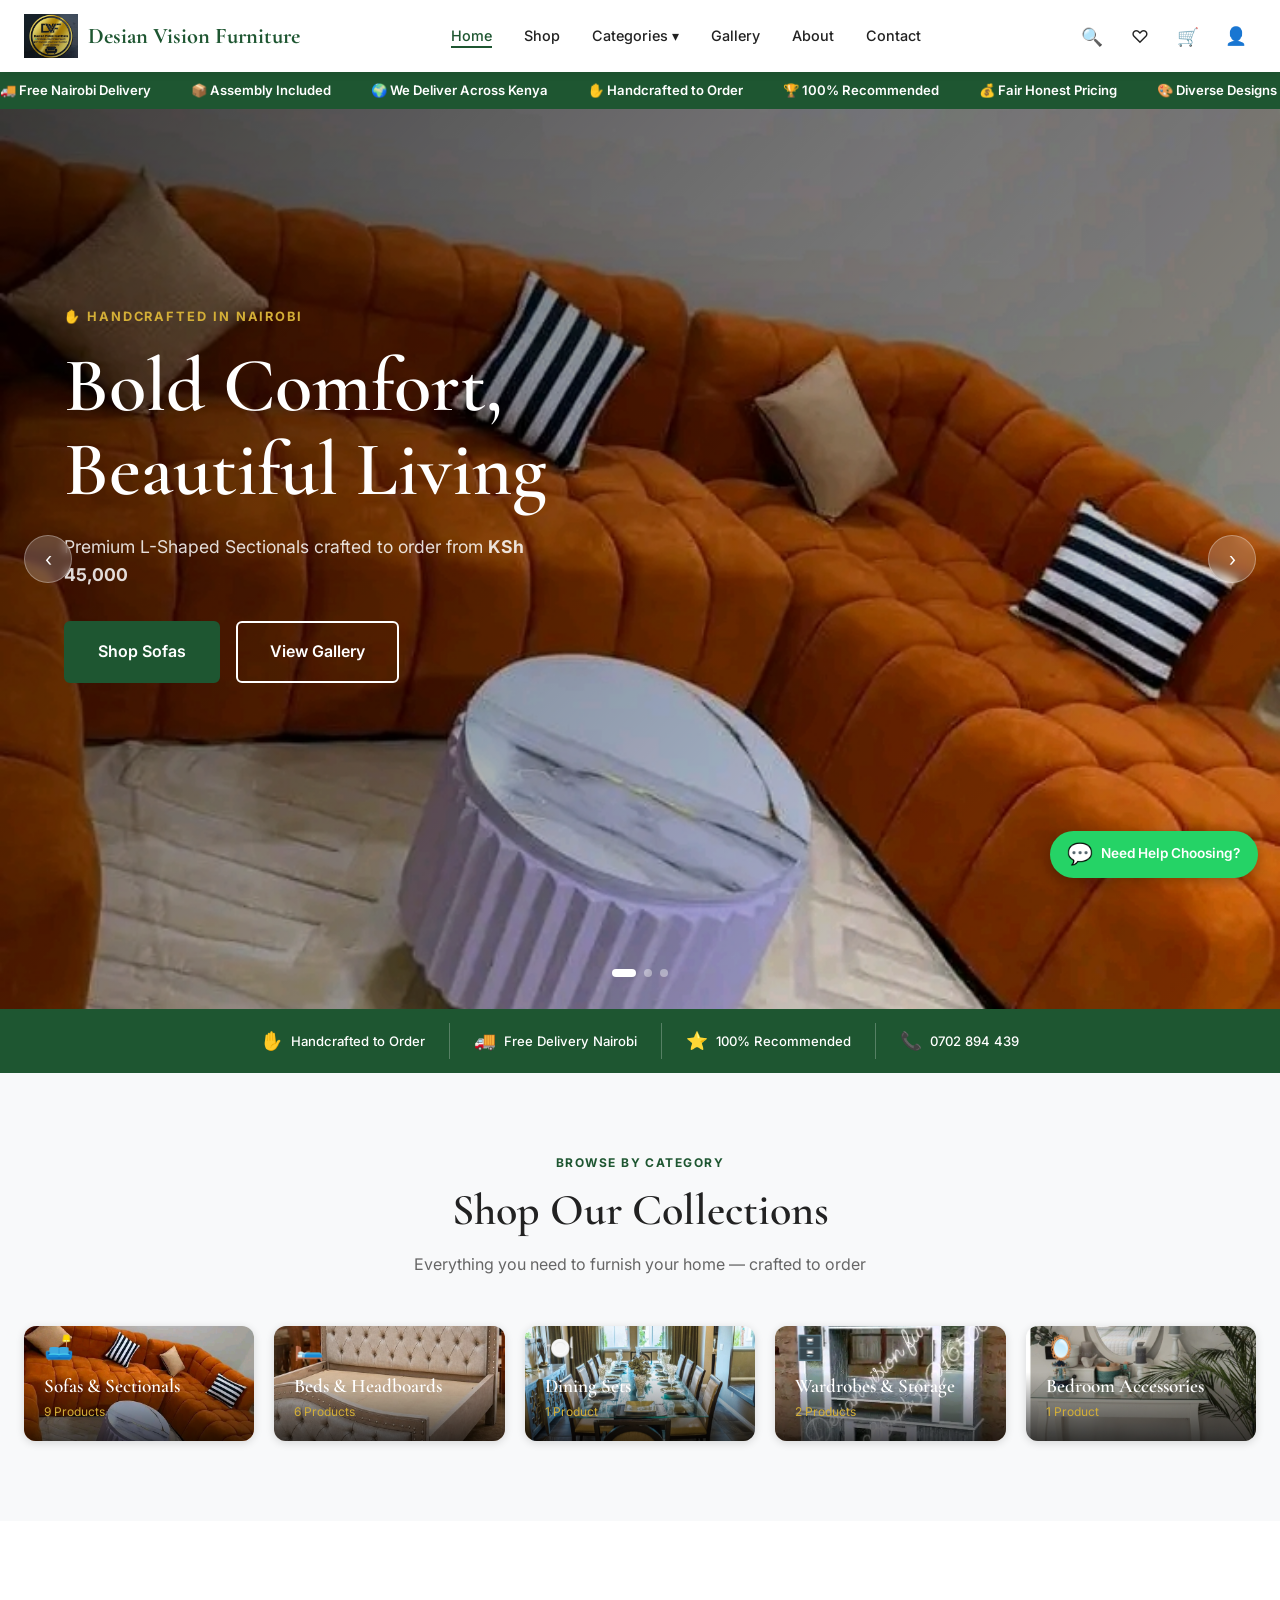
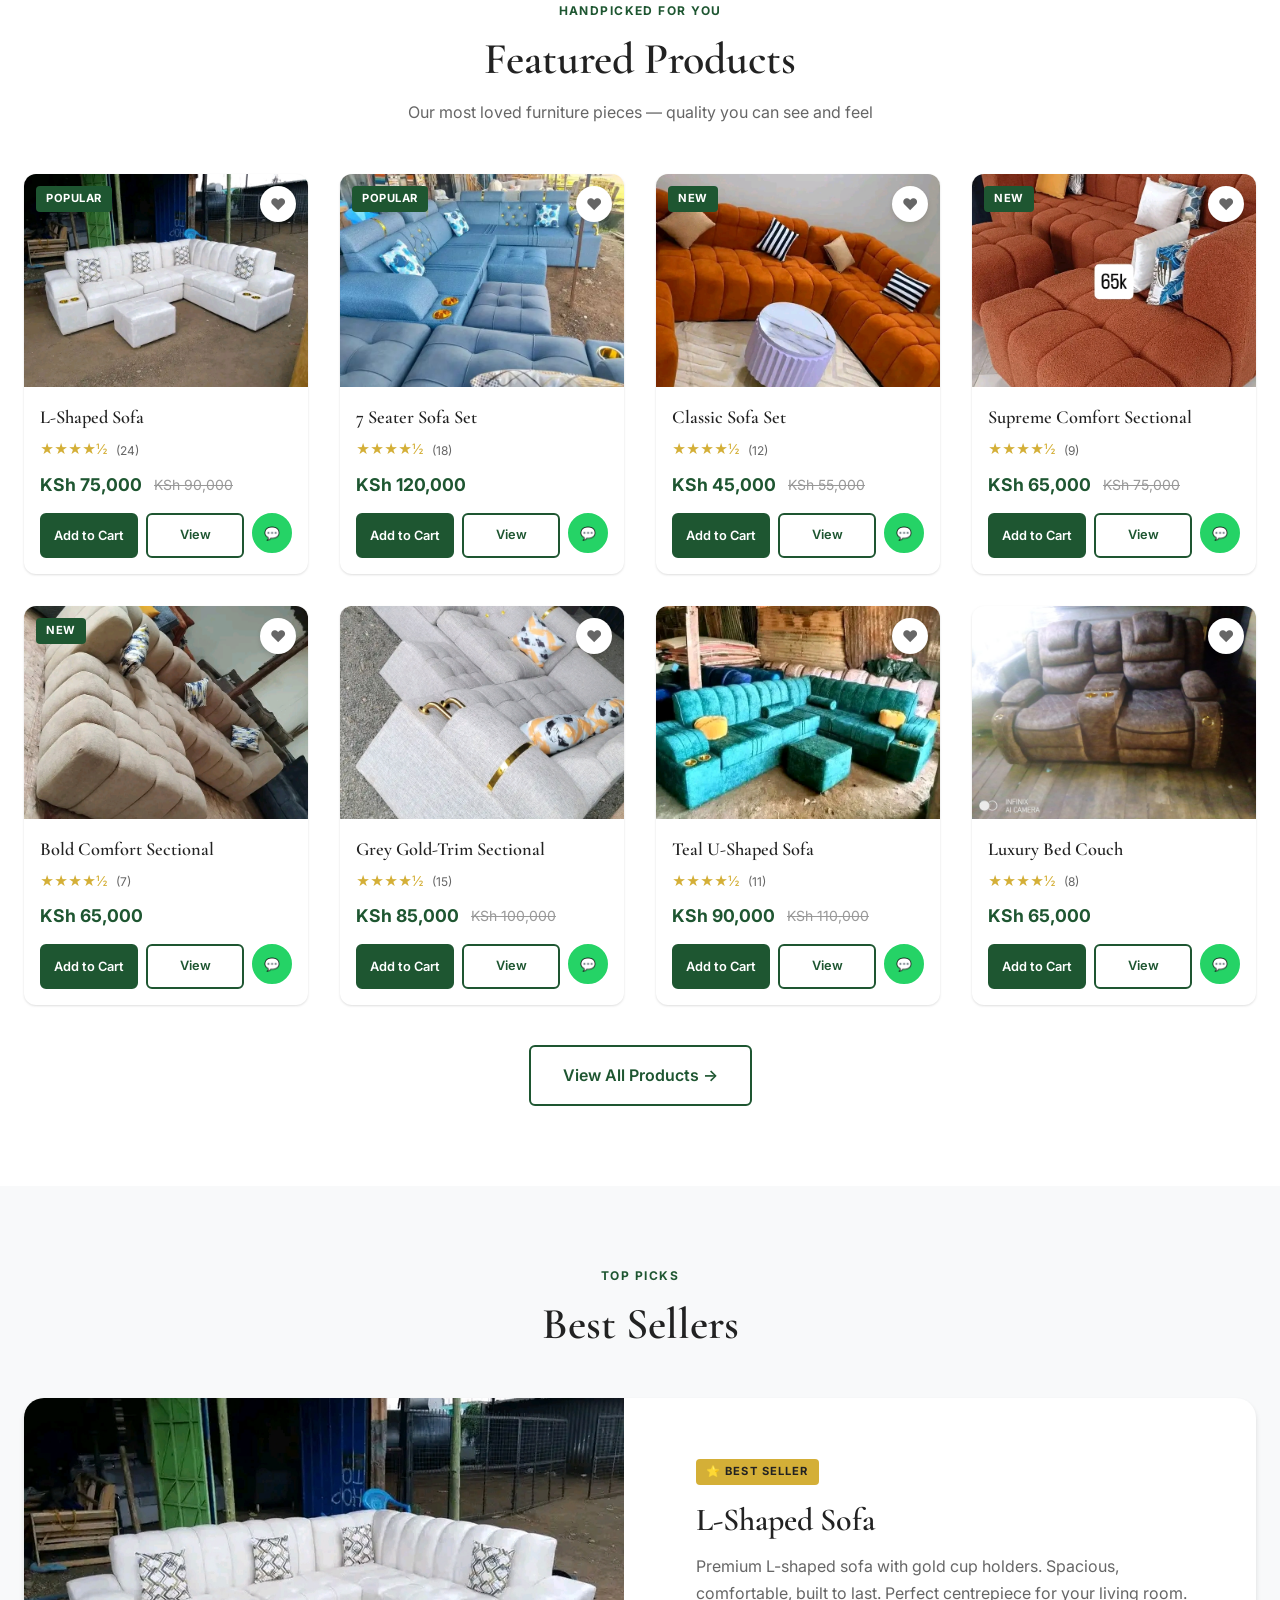
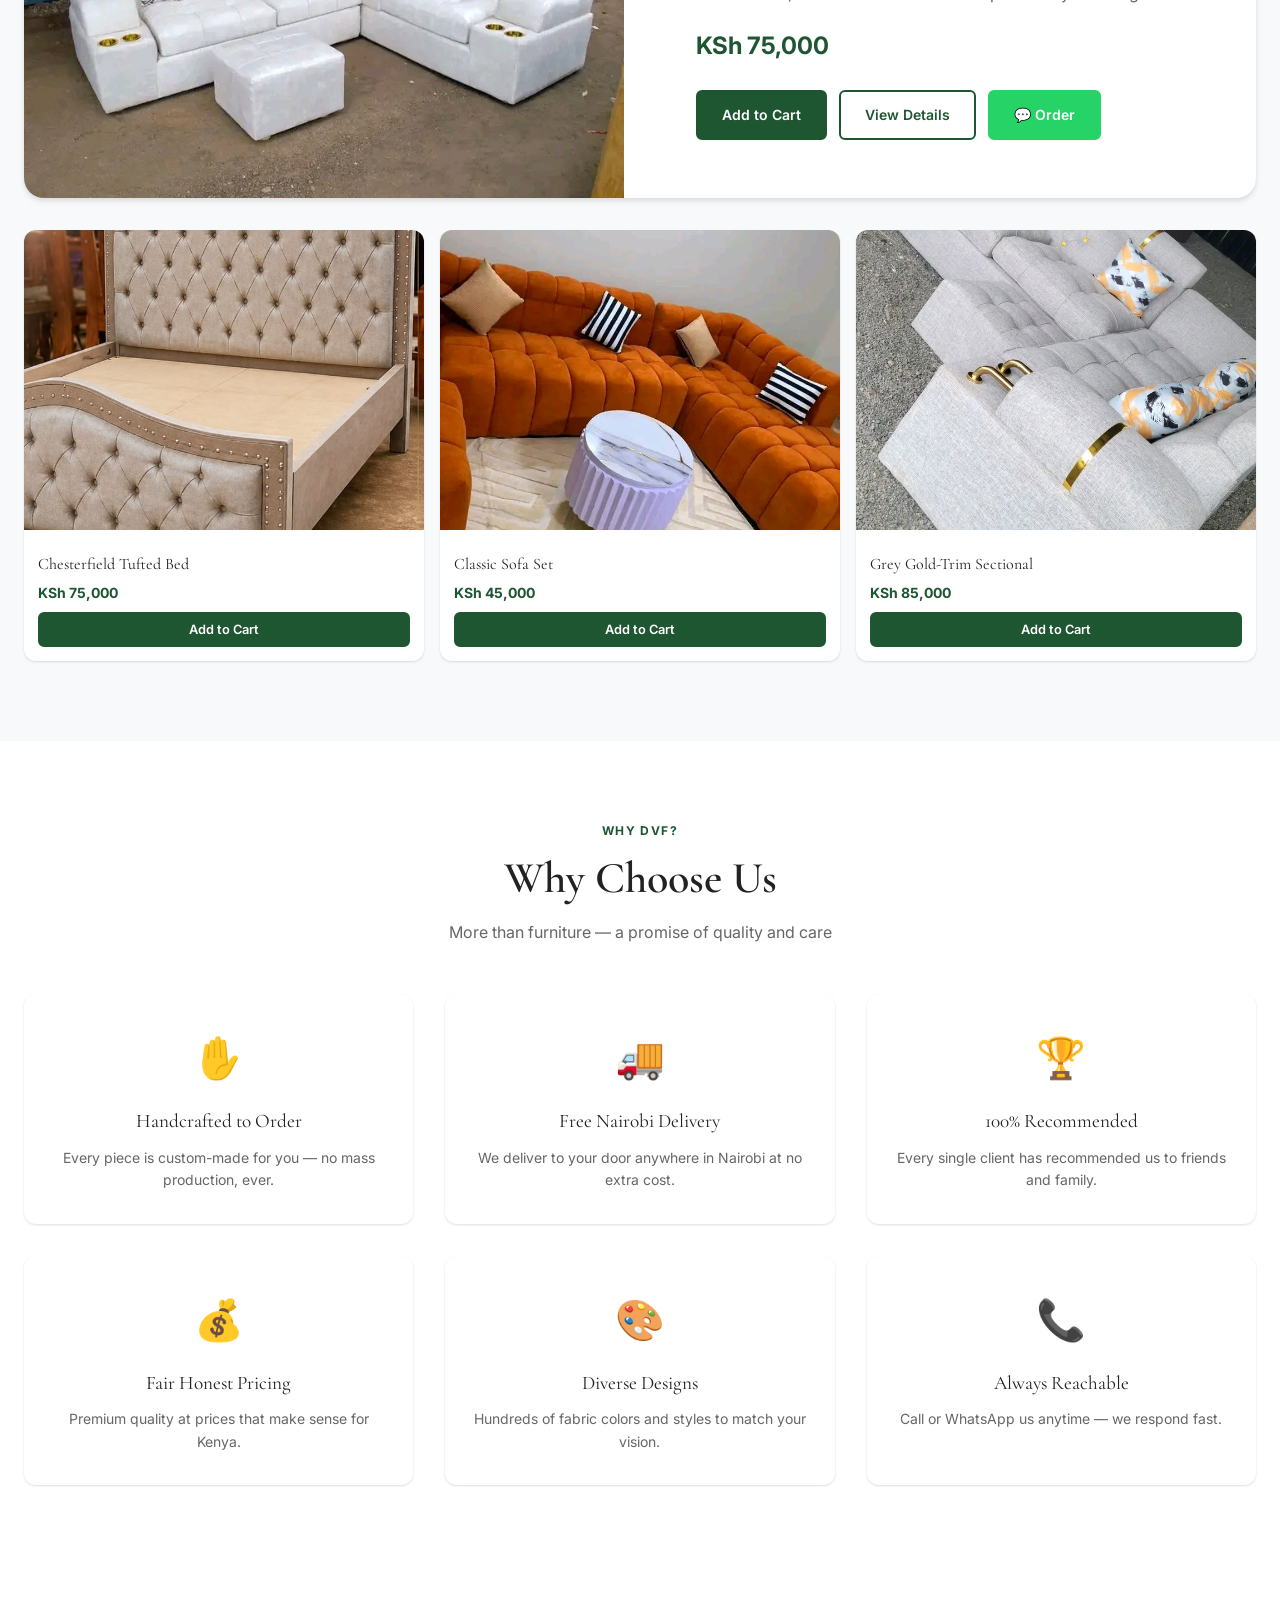
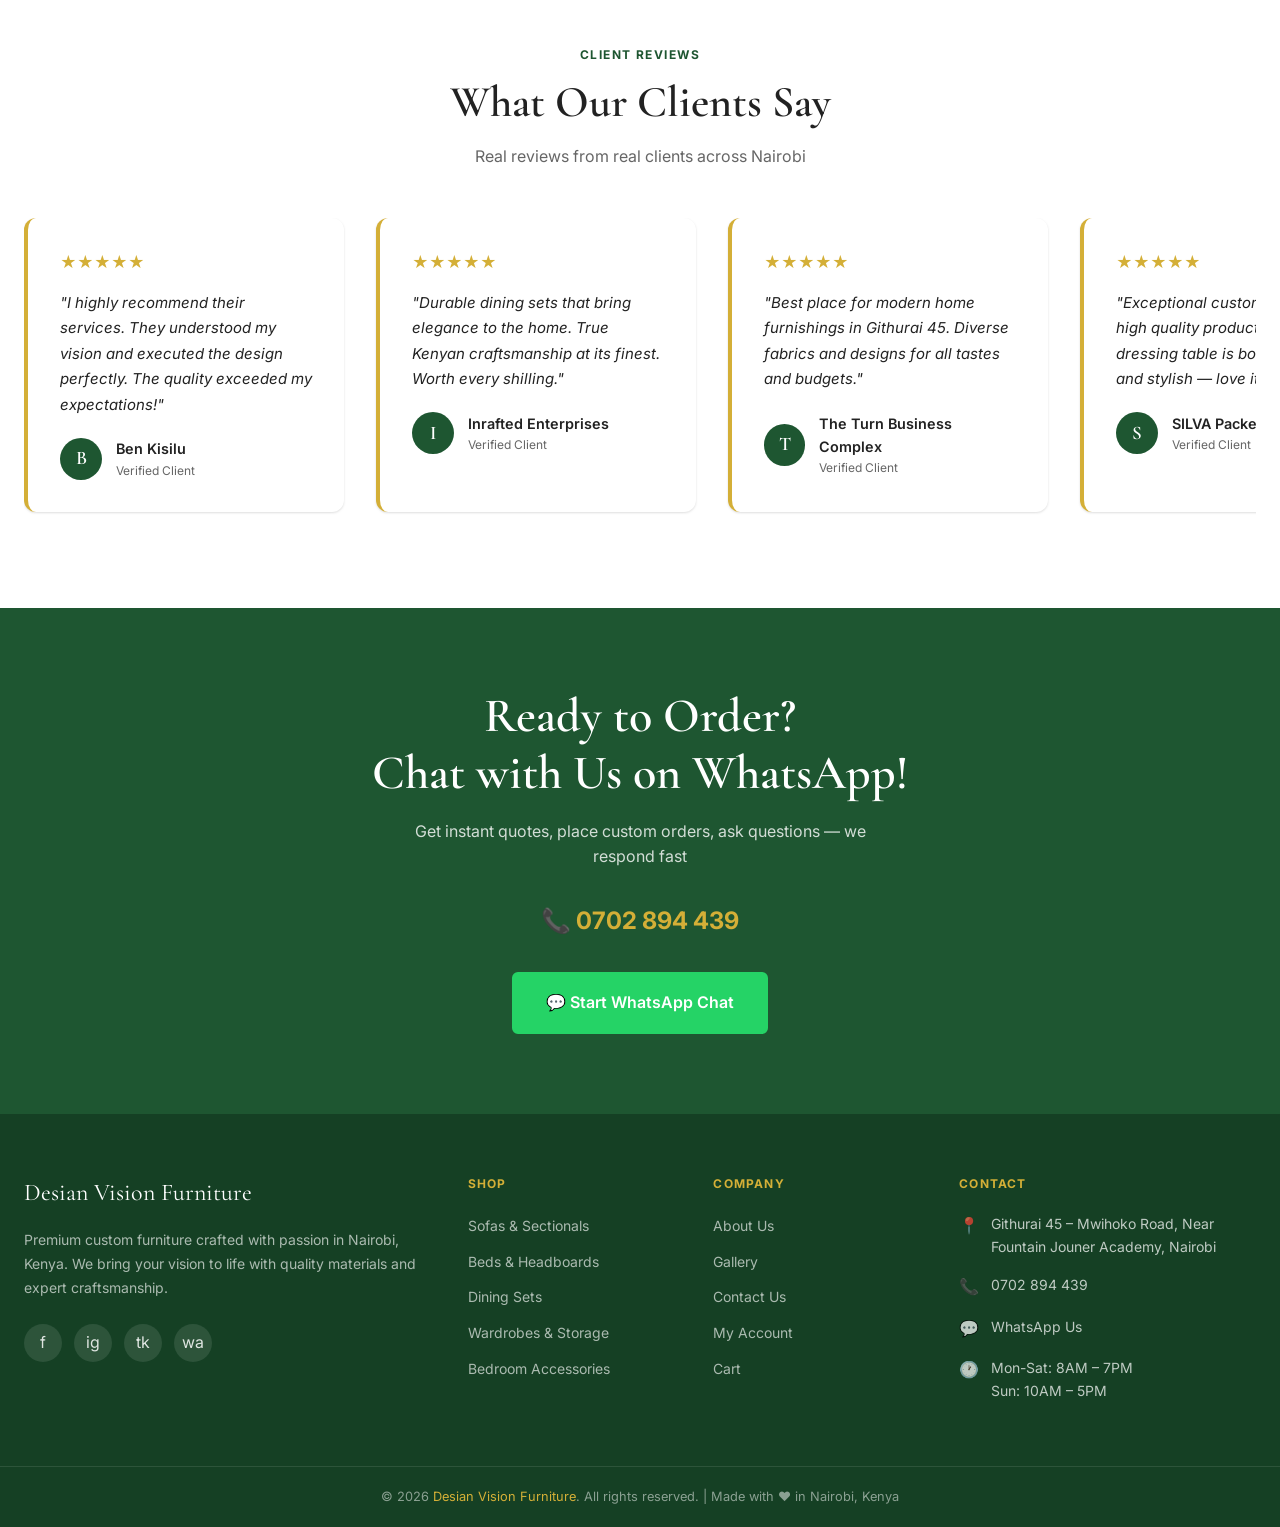
==== index.html @ 6fa148e3 "Add cache-busting to js/data.js and js/app.js so all pages get the latest script Same root cause as " ====
<!DOCTYPE html>
<html lang="en">
<head>
  <meta charset="UTF-8">
  <meta name="viewport" content="width=device-width, initial-scale=1.0">
  <title>Desian Vision Furniture – Premium Custom Furniture in Nairobi</title>
  <meta name="description" content="Premium custom furniture in Nairobi. Sofas, beds, dining sets, wardrobes. Free delivery in Nairobi. Order via WhatsApp 0702 894 439.">
  <meta name="google-site-verification" content="QsJ_UcdWZDWNjEaTpsBHc4xrj1HigEN599lYmNbTr9w">
  <link rel="stylesheet" href="css/style.css?v=2">
  <link rel="icon" type="image/png" href="logo.png">
</head>
<body>

<!-- NAV -->
<nav id="mainNav">
  <div class="nav-inner wrap">
    <a class="nav-brand" href="index.html">
      <img src="logo.png" alt="DVF" onerror="this.style.display='none'">
      Desian Vision Furniture
    </a>
    <ul class="nav-links">
      <li><a href="index.html" class="active">Home</a></li>
      <li><a href="shop.html">Shop</a></li>
      <li class="has-dropdown">
        <a href="#">Categories ▾</a>
        <div class="dropdown">
          <a href="shop.html?cat=sofas">🛋️ Sofas & Sectionals</a>
          <a href="shop.html?cat=beds">🛏️ Beds & Headboards</a>
          <a href="shop.html?cat=dining">🍽️ Dining Sets</a>
          <a href="shop.html?cat=storage">🗄️ Wardrobes & Storage</a>
          <a href="shop.html?cat=bedroom">🪞 Bedroom Accessories</a>
        </div>
      </li>
      <li><a href="gallery.html">Gallery</a></li>
      <li><a href="about.html">About</a></li>
      <li><a href="contact.html">Contact</a></li>
    </ul>
    <div class="nav-actions">
      <button onclick="openSearch()" aria-label="Search">🔍</button>
      <button onclick="openWishlist()" aria-label="Wishlist" style="position:relative">♡<span id="wishBadge" class="nav-badge hidden">0</span></button>
      <button onclick="openCart()" aria-label="Cart" style="position:relative">🛒<span id="cartBadge" class="nav-badge hidden">0</span></button>
      <a href="account.html" aria-label="Account">👤</a>
    </div>
    <button class="ham" id="ham" aria-label="Menu"><span></span><span></span><span></span></button>
  </div>
</nav>

<!-- HERO -->
<section class="hero">
  <div class="hero-slides">
    <div class="hero-slide active" style="background-image:url('IMG-20260609-WA0033.jpg')">
      <div class="hero-overlay"></div>
      <div class="hero-content">
        <span class="hero-eyebrow">✋ Handcrafted in Nairobi</span>
        <h1 class="hero-title">Bold Comfort,<br>Beautiful Living</h1>
        <p class="hero-sub">Premium L-Shaped Sectionals crafted to order from <strong>KSh 45,000</strong></p>
        <div class="hero-btns">
          <a href="shop.html?cat=sofas" class="btn btn-primary btn-lg">Shop Sofas</a>
          <a href="gallery.html" class="btn btn-outline-white btn-lg">View Gallery</a>
        </div>
      </div>
    </div>
    <div class="hero-slide" style="background-image:url('IMG-20260608-WA0028.jpg')">
      <div class="hero-overlay"></div>
      <div class="hero-content">
        <span class="hero-eyebrow">🛏️ Luxury Beds</span>
        <h1 class="hero-title">Sleep in<br>Luxury</h1>
        <p class="hero-sub">Handcrafted Beds & Headboards from <strong>KSh 35,000</strong></p>
        <div class="hero-btns">
          <a href="shop.html?cat=beds" class="btn btn-primary btn-lg">Shop Beds</a>
          <a href="https://wa.me/254702894439" class="btn btn-wa btn-lg" target="_blank">💬 WhatsApp Us</a>
        </div>
      </div>
    </div>
    <div class="hero-slide" style="background-image:url('IMG-20260608-WA0033.jpg')">
      <div class="hero-overlay"></div>
      <div class="hero-content">
        <span class="hero-eyebrow">🏆 500+ Happy Clients</span>
        <h1 class="hero-title">Where Every Room<br>Tells a Story</h1>
        <p class="hero-sub">Premium custom furniture — built to your exact specifications</p>
        <div class="hero-btns">
          <a href="shop.html" class="btn btn-primary btn-lg">Shop Now</a>
          <a href="about.html" class="btn btn-outline-white btn-lg">Our Story</a>
        </div>
      </div>
    </div>
  </div>
  <div class="hero-arrows">
    <button class="hero-prev" aria-label="Previous">‹</button>
    <button class="hero-next" aria-label="Next">›</button>
  </div>
  <div class="hero-dots">
    <span class="hero-dot active"></span>
    <span class="hero-dot"></span>
    <span class="hero-dot"></span>
  </div>
</section>

<!-- TRUST BAR -->
<div class="trust-bar">
  <div class="trust-bar-inner">
    <div class="trust-item"><span class="ti">✋</span> Handcrafted to Order</div>
    <div class="trust-item"><span class="ti">🚚</span> Free Delivery Nairobi</div>
    <div class="trust-item"><span class="ti">⭐</span> 100% Recommended</div>
    <div class="trust-item"><span class="ti">📞</span> 0702 894 439</div>
  </div>
</div>

<!-- CATEGORIES -->
<section class="section section-alt">
  <div class="wrap">
    <div class="section-header">
      <span class="section-eyebrow">Browse By Category</span>
      <h2 class="section-title">Shop Our Collections</h2>
      <p class="section-subtitle">Everything you need to furnish your home — crafted to order</p>
    </div>
    <div class="grid-5" style="display:grid;grid-template-columns:repeat(5,1fr);gap:1.25rem">
      <a href="shop.html?cat=sofas" class="cat-card reveal">
        <div class="cat-img-wrap"><img class="cat-img" src="IMG-20260609-WA0033.jpg" alt="Sofas" onerror="this.src='sofa.jpg'"></div>
        <div class="cat-overlay"></div>
        <div class="cat-info"><div class="cat-icon">🛋️</div><div class="cat-name">Sofas & Sectionals</div><div class="cat-count">9 Products</div></div>
      </a>
      <a href="shop.html?cat=beds" class="cat-card reveal reveal-delay-1">
        <div class="cat-img-wrap"><img class="cat-img" src="IMG-20260608-WA0028.jpg" alt="Beds" onerror="this.src='bed.jpg'"></div>
        <div class="cat-overlay"></div>
        <div class="cat-info"><div class="cat-icon">🛏️</div><div class="cat-name">Beds & Headboards</div><div class="cat-count">6 Products</div></div>
      </a>
      <a href="shop.html?cat=dining" class="cat-card reveal reveal-delay-2">
        <div class="cat-img-wrap"><img class="cat-img" src="Screenshot_20260609_123144_Chrome.jpg" alt="Dining" onerror="this.src='sofa.jpg'"></div>
        <div class="cat-overlay"></div>
        <div class="cat-info"><div class="cat-icon">🍽️</div><div class="cat-name">Dining Sets</div><div class="cat-count">1 Product</div></div>
      </a>
      <a href="shop.html?cat=storage" class="cat-card reveal reveal-delay-3">
        <div class="cat-img-wrap"><img class="cat-img" src="1780923972950.jpg" alt="Storage" onerror="this.src='cabinet.jpg'"></div>
        <div class="cat-overlay"></div>
        <div class="cat-info"><div class="cat-icon">🗄️</div><div class="cat-name">Wardrobes & Storage</div><div class="cat-count">2 Products</div></div>
      </a>
      <a href="shop.html?cat=bedroom" class="cat-card reveal reveal-delay-4">
        <div class="cat-img-wrap"><img class="cat-img" src="Screenshot_20260609_113755_Chrome.jpg" alt="Bedroom" onerror="this.src='sofa.jpg'"></div>
        <div class="cat-overlay"></div>
        <div class="cat-info"><div class="cat-icon">🪞</div><div class="cat-name">Bedroom Accessories</div><div class="cat-count">1 Product</div></div>
      </a>
    </div>
  </div>
</section>

<!-- FEATURED PRODUCTS -->
<section class="section">
  <div class="wrap">
    <div class="section-header">
      <span class="section-eyebrow">Handpicked For You</span>
      <h2 class="section-title">Featured Products</h2>
      <p class="section-subtitle">Our most loved furniture pieces — quality you can see and feel</p>
    </div>
    <div class="grid-4" id="featuredGrid"></div>
    <div style="text-align:center;margin-top:2.5rem">
      <a href="shop.html" class="btn btn-outline btn-lg btn-nudge">View All Products →</a>
    </div>
  </div>
</section>

<!-- BEST SELLERS -->
<section class="section section-alt">
  <div class="wrap">
    <div class="section-header">
      <span class="section-eyebrow">Top Picks</span>
      <h2 class="section-title">Best Sellers</h2>
    </div>
    <div id="bsMain"></div>
    <div class="bestseller-mini-grid" id="bsGrid"></div>
  </div>
</section>

<!-- WHY CHOOSE US -->
<section class="section">
  <div class="wrap">
    <div class="section-header">
      <span class="section-eyebrow">Why DVF?</span>
      <h2 class="section-title">Why Choose Us</h2>
      <p class="section-subtitle">More than furniture — a promise of quality and care</p>
    </div>
    <div class="grid-3">
      <div class="why-card reveal"><div class="why-icon">✋</div><div class="why-title">Handcrafted to Order</div><div class="why-desc">Every piece is custom-made for you — no mass production, ever.</div></div>
      <div class="why-card reveal reveal-delay-1"><div class="why-icon">🚚</div><div class="why-title">Free Nairobi Delivery</div><div class="why-desc">We deliver to your door anywhere in Nairobi at no extra cost.</div></div>
      <div class="why-card reveal reveal-delay-2"><div class="why-icon">🏆</div><div class="why-title">100% Recommended</div><div class="why-desc">Every single client has recommended us to friends and family.</div></div>
      <div class="why-card reveal reveal-delay-3"><div class="why-icon">💰</div><div class="why-title">Fair Honest Pricing</div><div class="why-desc">Premium quality at prices that make sense for Kenya.</div></div>
      <div class="why-card reveal reveal-delay-4"><div class="why-icon">🎨</div><div class="why-title">Diverse Designs</div><div class="why-desc">Hundreds of fabric colors and styles to match your vision.</div></div>
      <div class="why-card reveal"><div class="why-icon">📞</div><div class="why-title">Always Reachable</div><div class="why-desc">Call or WhatsApp us anytime — we respond fast.</div></div>
    </div>
  </div>
</section>

<!-- TESTIMONIALS -->
<section class="section">
  <div class="wrap">
    <div class="section-header">
      <span class="section-eyebrow">Client Reviews</span>
      <h2 class="section-title">What Our Clients Say</h2>
      <p class="section-subtitle">Real reviews from real clients across Nairobi</p>
    </div>
    <div class="testi-scroll">
      <div class="testi-card"><div class="testi-stars">★★★★★</div><p class="testi-text">"I highly recommend their services. They understood my vision and executed the design perfectly. The quality exceeded my expectations!"</p><div class="testi-author"><div class="testi-avatar">B</div><div><div class="testi-name">Ben Kisilu</div><div class="testi-src">Verified Client</div></div></div></div>
      <div class="testi-card"><div class="testi-stars">★★★★★</div><p class="testi-text">"Durable dining sets that bring elegance to the home. True Kenyan craftsmanship at its finest. Worth every shilling."</p><div class="testi-author"><div class="testi-avatar">I</div><div><div class="testi-name">Inrafted Enterprises</div><div class="testi-src">Verified Client</div></div></div></div>
      <div class="testi-card"><div class="testi-stars">★★★★★</div><p class="testi-text">"Best place for modern home furnishings in Githurai 45. Diverse fabrics and designs for all tastes and budgets."</p><div class="testi-author"><div class="testi-avatar">T</div><div><div class="testi-name">The Turn Business Complex</div><div class="testi-src">Verified Client</div></div></div></div>
      <div class="testi-card"><div class="testi-stars">★★★★★</div><p class="testi-text">"Exceptional customer care and high quality products. The dressing table is both functional and stylish — love it!"</p><div class="testi-author"><div class="testi-avatar">S</div><div><div class="testi-name">SILVA Packers and Movers</div><div class="testi-src">Verified Client</div></div></div></div>
    </div>
  </div>
</section>

<!-- WHATSAPP CTA -->
<section class="wa-cta">
  <div class="wrap">
    <h2>Ready to Order?<br>Chat with Us on WhatsApp!</h2>
    <p>Get instant quotes, place custom orders, ask questions — we respond fast</p>
    <span class="wa-number">📞 0702 894 439</span>
    <a href="https://wa.me/254702894439?text=Hello%20DVF!%20I%27d%20like%20to%20enquire%20about%20furniture." class="btn btn-wa btn-lg" target="_blank" rel="noopener">💬 Start WhatsApp Chat</a>
  </div>
</section>

<!-- FOOTER -->
<footer class="footer">
  <div class="wrap">
    <div class="footer-grid">
      <div>
        <div class="footer-brand-name">Desian Vision Furniture</div>
        <p class="footer-desc">Premium custom furniture crafted with passion in Nairobi, Kenya. We bring your vision to life with quality materials and expert craftsmanship.</p>
        <div class="footer-social">
          <a href="https://www.facebook.com/profile.php?id=61550647002330" aria-label="Facebook" target="_blank">f</a>
          <a href="https://www.instagram.com/desian_visionfurnitures" aria-label="Instagram" target="_blank">ig</a>
          <a href="https://www.tiktok.com/@desianvis0702894439davis" aria-label="TikTok" target="_blank">tk</a>
          <a href="https://wa.me/254702894439" aria-label="WhatsApp" target="_blank">wa</a>
        </div>
      </div>
      <div>
        <div class="footer-heading">Shop</div>
        <ul class="footer-links">
          <li><a href="shop.html?cat=sofas">Sofas & Sectionals</a></li>
          <li><a href="shop.html?cat=beds">Beds & Headboards</a></li>
          <li><a href="shop.html?cat=dining">Dining Sets</a></li>
          <li><a href="shop.html?cat=storage">Wardrobes & Storage</a></li>
          <li><a href="shop.html?cat=bedroom">Bedroom Accessories</a></li>
        </ul>
      </div>
      <div>
        <div class="footer-heading">Company</div>
        <ul class="footer-links">
          <li><a href="about.html">About Us</a></li>
          <li><a href="gallery.html">Gallery</a></li>
          <li><a href="contact.html">Contact Us</a></li>
          <li><a href="account.html">My Account</a></li>
          <li><a href="cart.html">Cart</a></li>
        </ul>
      </div>
      <div>
        <div class="footer-heading">Contact</div>
        <div class="footer-contact-item"><span>📍</span><span>Githurai 45 – Mwihoko Road, Near Fountain Jouner Academy, Nairobi</span></div>
        <div class="footer-contact-item"><span>📞</span><span><a href="tel:+254702894439">0702 894 439</a></span></div>
        <div class="footer-contact-item"><span>💬</span><span><a href="https://wa.me/254702894439">WhatsApp Us</a></span></div>
        <div class="footer-contact-item"><span>🕐</span><span>Mon-Sat: 8AM – 7PM<br>Sun: 10AM – 5PM</span></div>
      </div>
    </div>
  </div>
  <div class="footer-bottom">
    <div class="wrap">© 2026 <span>Desian Vision Furniture</span>. All rights reserved. | Made with ♥ in Nairobi, Kenya</div>
  </div>
</footer>

<!-- CART SIDEBAR -->
<div class="cart-overlay" id="cartOverlay"></div>
<div class="cart-sidebar" id="cartSidebar">
  <div class="cart-hd">
    <h3>Shopping Cart</h3>
    <button class="sidebar-close" id="cartCloseBtn">×</button>
  </div>
  <div class="cart-items" id="cartItems"></div>
  <div class="cart-ft">
    <div class="cart-total-row"><span>Total</span><span class="amount" id="cartTotal">KSh 0</span></div>
    <a href="cart.html" class="btn btn-outline" style="width:100%;margin-bottom:0.75rem;justify-content:center;display:flex">View Cart</a>
    <button class="btn btn-primary" style="width:100%" onclick="cartCheckout()">Order via WhatsApp 💬</button>
  </div>
</div>

<!-- WISHLIST SIDEBAR -->
<div class="wish-overlay" id="wishOverlay"></div>
<div class="wish-sidebar" id="wishSidebar">
  <div class="wish-hd"><h3>My Wishlist</h3><button class="sidebar-close" id="wishCloseBtn">×</button></div>
  <div class="wish-items" id="wishItems"></div>
</div>

<!-- SEARCH OVERLAY -->
<div class="search-overlay" id="searchOverlay">
  <div class="search-box">
    <div class="search-input-wrap">
      <span>🔍</span>
      <input type="text" id="searchInput" placeholder="Search furniture..." class="search-input" autocomplete="off">
      <button id="searchClose" class="search-close-btn">×</button>
    </div>
    <div class="search-results" id="searchResults"></div>
  </div>
</div>

<!-- MOBILE NAV DRAWER -->
<div class="mob-overlay" id="mobOverlay"></div>
<div class="mob-drawer" id="mobDrawer">
  <div class="mob-drawer-header">
    <span style="font-family:'Cormorant Garamond',serif;font-weight:700;color:#1E5631;font-size:1.2rem">Desian Vision Furniture</span>
    <button class="mob-drawer-close" id="drawerClose">×</button>
  </div>
  <nav class="mob-nav-links">
    <a href="index.html">Home</a>
    <a href="shop.html">Shop All</a>
    <a href="shop.html?cat=sofas">Sofas & Sectionals</a>
    <a href="shop.html?cat=beds">Beds & Headboards</a>
    <a href="shop.html?cat=dining">Dining Sets</a>
    <a href="shop.html?cat=storage">Wardrobes & Storage</a>
    <a href="gallery.html">Gallery</a>
    <a href="about.html">About</a>
    <a href="contact.html">Contact</a>
    <a href="https://wa.me/254702894439" style="color:#25D366">💬 WhatsApp Us</a>
  </nav>
</div>

<script src="js/data.js?v=2"></script>
<script src="js/app.js?v=2"></script>
<script>
document.addEventListener('DOMContentLoaded', () => {
  // Featured products grid
  const grid = document.getElementById('featuredGrid');
  if (grid && typeof PRODUCTS !== 'undefined') {
    grid.innerHTML = PRODUCTS.slice(0, 8).map(renderProductCard).join('');
  }

  // Best sellers
  const bsMain = document.getElementById('bsMain');
  const bsGrid = document.getElementById('bsGrid');
  const featured = PRODUCTS.find(p => p.id === 1);
  if (bsMain && featured) {
    bsMain.innerHTML = `<div class="bestseller-feature">
      <img src="${featured.imgs[0]}" alt="${featured.name}" class="bestseller-img" onerror="this.src='sofa.jpg'">
      <div class="bestseller-body">
        <span class="bestseller-tag">⭐ Best Seller</span>
        <h3 class="bestseller-name">${featured.name}</h3>
        <p style="color:#666;line-height:1.7;margin-bottom:1.25rem">${featured.desc}</p>
        <div class="bestseller-price">${fmt(featured.price)}</div>
        <div style="display:flex;gap:0.75rem;flex-wrap:wrap">
          <button class="btn btn-primary" onclick="addToCart(${featured.id});openCart()">Add to Cart</button>
          <a href="product.html?id=${featured.id}" class="btn btn-outline">View Details</a>
          <a href="https://wa.me/254702894439?text=${encodeURIComponent('Hello DVF! I\'m interested in the ' + featured.name + '. Price: ' + fmt(featured.price) + '. Please confirm availability.')}" class="btn btn-wa" target="_blank">💬 Order</a>
        </div>
      </div>
    </div>`;
  }
  const bsProducts = [10, 3, 6].map(id => PRODUCTS.find(p => p.id === id)).filter(Boolean);
  if (bsGrid) {
    bsGrid.innerHTML = bsProducts.map(p => `<div class="bs-mini-card">
      <a href="product.html?id=${p.id}"><img src="${p.imgs[0]}" alt="${p.name}" class="bs-mini-img" onerror="this.src='sofa.jpg'"></a>
      <div class="bs-mini-body">
        <div class="bs-mini-name">${p.name}</div>
        <div class="bs-mini-price">${p.price > 0 ? fmt(p.price) : 'Custom Price'}</div>
        <button class="btn btn-primary btn-sm" style="margin-top:0.5rem;width:100%" onclick="addToCart(${p.id});openCart()">Add to Cart</button>
      </div>
    </div>`).join('');
  }

  initReveal();
});
</script>
</body>
</html>
---- css/style.css ----
/* =====================================================
   Desian Vision Furniture (DVF) — Main Stylesheet
   Premium Furniture E-Commerce | Nairobi, Kenya
   ===================================================== */

/* 1. Google Fonts @import */
@import url('https://fonts.googleapis.com/css2?family=Cormorant+Garamond:wght@300;400;500;600;700&family=Inter:wght@400;500;600;700&display=swap');

/* =====================================================
   2. CSS Reset + :root variables
   ===================================================== */
*, *::before, *::after { box-sizing: border-box; margin: 0; padding: 0; }

:root {
  --green: #1E5631;
  --green-dark: #154024;
  --green-light: #2d7a47;
  --gold: #D4AF37;
  --gold-dark: #b8960f;
  --white: #FFFFFF;
  --dark: #222222;
  --gray: #666666;
  --light-gray: #999999;
  --offwhite: #F8F9FA;
  --border: #E5E7EB;
  --font-heading: 'Cormorant Garamond', Georgia, serif;
  --font-body: 'Inter', sans-serif;
  --shadow-sm: 0 1px 3px rgba(0,0,0,0.08), 0 1px 2px rgba(0,0,0,0.06);
  --shadow-md: 0 4px 6px rgba(0,0,0,0.07), 0 2px 4px rgba(0,0,0,0.06);
  --shadow-lg: 0 10px 25px rgba(0,0,0,0.1), 0 4px 10px rgba(0,0,0,0.08);
  --shadow-xl: 0 20px 40px rgba(0,0,0,0.15);
  --radius-sm: 6px;
  --radius-md: 12px;
  --radius-lg: 20px;
  --transition: 0.3s ease;
  --transition-fast: 0.2s ease;
}

/* =====================================================
   3. Base Styles
   ===================================================== */
html { scroll-behavior: smooth; }
body { font-family: var(--font-body); color: var(--dark); background: var(--white); line-height: 1.6; }
img { max-width: 100%; height: auto; }
a { text-decoration: none; color: inherit; }
ul { list-style: none; }
button { cursor: pointer; border: none; background: none; font-family: var(--font-body); }

/* =====================================================
   4. Typography
   ===================================================== */
h1, h2, h3, h4, h5, h6 { font-family: var(--font-heading); font-weight: 600; line-height: 1.2; color: var(--dark); }
h1 { font-size: clamp(2rem, 5vw, 4rem); }
h2 { font-size: clamp(1.75rem, 4vw, 3rem); }
h3 { font-size: clamp(1.25rem, 3vw, 1.75rem); }
h4 { font-size: 1.25rem; }

/* =====================================================
   5. Utilities
   ===================================================== */
.wrap { max-width: 1400px; margin: 0 auto; padding: 0 24px; }
.grid-2 { display: grid; grid-template-columns: repeat(2, 1fr); gap: 2rem; }
.grid-3 { display: grid; grid-template-columns: repeat(3, 1fr); gap: 2rem; }
.grid-4 { display: grid; grid-template-columns: repeat(4, 1fr); gap: 2rem; }
.text-center { text-align: center; }
.flex { display: flex; }
.flex-center { display: flex; align-items: center; justify-content: center; }
.gap-1 { gap: 0.5rem; }
.gap-2 { gap: 1rem; }
.gap-3 { gap: 1.5rem; }

/* =====================================================
   6. Navigation
   ===================================================== */
#mainNav {
  position: sticky;
  top: 0;
  z-index: 1000;
  background: white;
  box-shadow: 0 2px 8px rgba(0,0,0,0.08);
  transition: var(--transition);
}

.nav-inner {
  display: flex;
  align-items: center;
  justify-content: space-between;
  height: 72px;
}

.nav-brand {
  display: flex;
  align-items: center;
  gap: 10px;
  font-family: var(--font-heading);
  font-size: 1.4rem;
  font-weight: 700;
  color: var(--green);
}

.nav-brand img {
  height: 44px;
  width: auto;
  object-fit: contain;
}

.nav-links {
  display: flex;
  align-items: center;
  gap: 2rem;
}

.nav-links a {
  font-size: 0.9rem;
  font-weight: 500;
  color: var(--dark);
  position: relative;
  padding-bottom: 4px;
}

.nav-links a::after {
  content: '';
  position: absolute;
  bottom: 0;
  left: 0;
  width: 0;
  height: 2px;
  background: var(--green);
  transition: var(--transition);
}

.nav-links a:hover::after,
.nav-links a.active::after { width: 100%; }

.nav-links a:hover,
.nav-links a.active { color: var(--green); }

.has-dropdown { position: relative; }

.dropdown {
  position: absolute;
  top: calc(100% + 8px);
  left: 0;
  min-width: 220px;
  background: white;
  border-radius: var(--radius-md);
  box-shadow: var(--shadow-lg);
  padding: 0.5rem 0;
  opacity: 0;
  visibility: hidden;
  transform: translateY(-8px);
  transition: var(--transition);
  z-index: 100;
}

.has-dropdown:hover .dropdown {
  opacity: 1;
  visibility: visible;
  transform: translateY(0);
}

.dropdown a {
  display: block;
  padding: 0.625rem 1.25rem;
  font-size: 0.875rem;
  color: var(--dark);
  transition: var(--transition-fast);
}

.dropdown a:hover {
  background: var(--offwhite);
  color: var(--green);
}

.nav-actions {
  display: flex;
  align-items: center;
  gap: 0.5rem;
}

.nav-actions button,
.nav-actions a {
  display: flex;
  align-items: center;
  justify-content: center;
  width: 40px;
  height: 40px;
  border-radius: 50%;
  color: var(--dark);
  font-size: 1.1rem;
  transition: var(--transition-fast);
  position: relative;
}

.nav-actions button:hover,
.nav-actions a:hover {
  background: var(--offwhite);
  color: var(--green);
}

.nav-badge {
  position: absolute;
  top: 2px;
  right: 2px;
  min-width: 18px;
  height: 18px;
  background: var(--green);
  color: white;
  border-radius: 50%;
  font-size: 0.65rem;
  font-weight: 700;
  display: flex;
  align-items: center;
  justify-content: center;
  padding: 0 2px;
}

.nav-badge.hidden { display: none; }

.ham {
  display: none;
  flex-direction: column;
  gap: 5px;
  padding: 6px;
}

.ham span {
  display: block;
  width: 22px;
  height: 2px;
  background: var(--dark);
  border-radius: 2px;
  transition: var(--transition);
}

.mob-drawer {
  position: fixed;
  left: 0;
  top: 0;
  width: 300px;
  height: 100%;
  background: white;
  z-index: 1002;
  transform: translateX(-100%);
  transition: var(--transition);
  overflow-y: auto;
}

.mob-drawer.open { transform: translateX(0); }

.mob-drawer-header {
  display: flex;
  align-items: center;
  justify-content: space-between;
  padding: 1.25rem 1.5rem;
  border-bottom: 1px solid var(--border);
}

.mob-drawer-close {
  font-size: 1.5rem;
  color: var(--gray);
}

.mob-nav-links { padding: 1rem 0; }

.mob-nav-links a {
  display: block;
  padding: 0.875rem 1.5rem;
  font-size: 1rem;
  font-weight: 500;
  color: var(--dark);
  border-bottom: 1px solid var(--border);
}

.mob-nav-links a:hover {
  color: var(--green);
  background: var(--offwhite);
}

.mob-overlay {
  position: fixed;
  inset: 0;
  background: rgba(0,0,0,0.5);
  z-index: 1001;
  opacity: 0;
  visibility: hidden;
  transition: var(--transition);
}

.mob-overlay.show {
  opacity: 1;
  visibility: visible;
}

/* =====================================================
   7. Footer
   ===================================================== */
.footer {
  background: var(--green-dark);
  color: rgba(255,255,255,0.85);
  padding: 60px 0 0;
}

.footer-grid {
  display: grid;
  grid-template-columns: 2fr 1fr 1fr 1.5fr;
  gap: 3rem;
  margin-bottom: 3rem;
}

.footer-brand-name {
  font-family: var(--font-heading);
  font-size: 1.5rem;
  color: white;
  margin-bottom: 1rem;
}

.footer-desc {
  font-size: 0.875rem;
  line-height: 1.7;
  opacity: 0.75;
  margin-bottom: 1.5rem;
}

.footer-social { display: flex; gap: 0.75rem; }

.footer-social a {
  width: 38px;
  height: 38px;
  border-radius: 50%;
  background: rgba(255,255,255,0.1);
  display: flex;
  align-items: center;
  justify-content: center;
  font-size: 1rem;
  transition: var(--transition-fast);
}

.footer-social a:hover {
  background: var(--gold);
  color: var(--dark);
}

.footer-heading {
  font-family: var(--font-body);
  font-size: 0.75rem;
  font-weight: 700;
  text-transform: uppercase;
  letter-spacing: 0.1em;
  color: var(--gold);
  margin-bottom: 1.25rem;
}

.footer-links li { margin-bottom: 0.625rem; }

.footer-links a {
  font-size: 0.875rem;
  opacity: 0.75;
  transition: var(--transition-fast);
}

.footer-links a:hover {
  opacity: 1;
  color: var(--gold);
}

.footer-contact-item {
  display: flex;
  gap: 0.75rem;
  margin-bottom: 1rem;
  font-size: 0.875rem;
  opacity: 0.85;
}

.footer-contact-item span:first-child {
  flex-shrink: 0;
  font-size: 1rem;
}

.footer-bottom {
  border-top: 1px solid rgba(255,255,255,0.1);
  padding: 1.25rem 0;
  text-align: center;
  font-size: 0.8rem;
  color: rgba(255,255,255,0.5);
}

.footer-bottom span { color: var(--gold); }

/* =====================================================
   8. Buttons
   ===================================================== */
.btn {
  display: inline-flex;
  align-items: center;
  justify-content: center;
  gap: 0.5rem;
  padding: 0.75rem 1.5rem;
  border-radius: var(--radius-sm);
  font-family: var(--font-body);
  font-weight: 600;
  font-size: 0.875rem;
  cursor: pointer;
  transition: var(--transition);
  border: 2px solid transparent;
  white-space: nowrap;
}

.btn-primary { background: var(--green); color: white; border-color: var(--green); }
.btn-primary:hover {
  background: var(--green-dark);
  border-color: var(--green-dark);
  transform: translateY(-1px);
  box-shadow: 0 4px 12px rgba(30,86,49,0.3);
}

.btn-gold { background: var(--gold); color: var(--dark); border-color: var(--gold); }
.btn-gold:hover { background: var(--gold-dark); border-color: var(--gold-dark); }

.btn-outline { background: transparent; color: var(--green); border-color: var(--green); }
.btn-outline:hover { background: var(--green); color: white; }

.btn-outline-white { background: transparent; color: white; border-color: white; }
.btn-outline-white:hover { background: white; color: var(--green); }

.btn-sm { padding: 0.5rem 1rem; font-size: 0.8rem; }
.btn-lg { padding: 1rem 2rem; font-size: 1rem; }

.btn-wa { background: #25D366; color: white; border-color: #25D366; }
.btn-wa:hover { background: #128C7E; border-color: #128C7E; }

.btn-icon { width: 40px; height: 40px; padding: 0; border-radius: 50%; }

/* =====================================================
   9. Badges
   ===================================================== */
.prod-badge {
  position: absolute;
  top: 12px;
  left: 12px;
  padding: 4px 10px;
  border-radius: 4px;
  font-size: 0.7rem;
  font-weight: 700;
  text-transform: uppercase;
  letter-spacing: 0.05em;
  z-index: 2;
}

.badge-new      { background: var(--green); color: white; }
.badge-hot      { background: #e53935; color: white; }
.badge-popular  { background: var(--gold); color: var(--dark); }
.badge-sale     { background: #f57c00; color: white; }
.badge-custom   { background: #7B1FA2; color: white; }
.badge-special  { background: linear-gradient(90deg, #D4AF37, #f0c840); color: white; }
.badge-best     { background: #7C3AED; color: white; }
.badge-limited  { background: #DC2626; color: white; }
.badge-made     { background: #0369A1; color: white; }
.badge-flash    { background: #EA580C; color: white; }
.badge-weekend  { background: #059669; color: white; }
.badge-offer    { background: #D4AF37; color: white; }
.badge-seller   { background: #7C3AED; color: white; }

/* =====================================================
   10. Product Card
   ===================================================== */
.prod-card {
  background: white;
  border-radius: var(--radius-md);
  overflow: hidden;
  box-shadow: var(--shadow-sm);
  transition: var(--transition);
}

.prod-card:hover {
  box-shadow: var(--shadow-lg);
  transform: translateY(-4px);
}

.prod-img-wrap {
  position: relative;
  overflow: hidden;
  aspect-ratio: 4/3;
  background: var(--offwhite);
}

.prod-img-wrap img {
  width: 100%;
  height: 100%;
  object-fit: cover;
  transition: transform 0.4s ease;
}

.prod-card:hover .prod-img-wrap img { transform: scale(1.07); }

.prod-wish {
  position: absolute;
  top: 12px;
  right: 12px;
  width: 36px;
  height: 36px;
  border-radius: 50%;
  background: white;
  box-shadow: var(--shadow-md);
  display: flex;
  align-items: center;
  justify-content: center;
  font-size: 1rem;
  color: var(--gray);
  transition: var(--transition-fast);
  z-index: 2;
  cursor: pointer;
}

.prod-wish:hover,
.prod-wish.active { color: #e53935; }

.prod-body { padding: 1rem; }

.prod-name {
  font-family: var(--font-heading);
  font-size: 1.15rem;
  font-weight: 600;
  margin-bottom: 0.4rem;
  color: var(--dark);
}

.prod-meta {
  display: flex;
  align-items: center;
  gap: 0.5rem;
  margin-bottom: 0.625rem;
}

.prod-stars { color: var(--gold); font-size: 0.85rem; }
.prod-reviews { font-size: 0.75rem; color: var(--gray); }

.prod-pricing {
  display: flex;
  align-items: center;
  gap: 0.75rem;
  margin-bottom: 0.875rem;
}

.prod-price { font-size: 1.1rem; font-weight: 700; color: var(--green); }
.prod-old-price { font-size: 0.875rem; color: var(--light-gray); text-decoration: line-through; }
.prod-price-custom { font-size: 0.875rem; color: var(--gray); font-style: italic; }

.prod-actions { display: flex; gap: 0.5rem; }
.prod-actions .btn { flex: 1; padding: 0.625rem; font-size: 0.8rem; }
.prod-actions .btn-icon { flex: 0; }

/* =====================================================
   11. Sections
   ===================================================== */
.section { padding: 80px 0; }
.section-alt { background: var(--offwhite); }

.section-header {
  text-align: center;
  max-width: 640px;
  margin: 0 auto 3rem;
}

.section-eyebrow {
  display: block;
  font-size: 0.75rem;
  font-weight: 700;
  letter-spacing: 0.12em;
  text-transform: uppercase;
  color: var(--green);
  margin-bottom: 0.75rem;
}

.section-title {
  font-family: var(--font-heading);
  font-size: clamp(1.75rem, 4vw, 2.75rem);
  color: var(--dark);
  margin-bottom: 0.875rem;
}

.section-subtitle {
  color: var(--gray);
  font-size: 1rem;
  line-height: 1.7;
}

/* =====================================================
   12. Hero
   ===================================================== */
.hero {
  position: relative;
  height: 100vh;
  min-height: 600px;
  overflow: hidden;
}

.hero-slides {
  position: relative;
  width: 100%;
  height: 100%;
}

.hero-slide {
  position: absolute;
  inset: 0;
  background-size: cover;
  background-position: center;
  opacity: 0;
  transition: opacity 0.8s ease;
}

.hero-slide.active { opacity: 1; z-index: 1; }

.hero-overlay {
  position: absolute;
  inset: 0;
  background: linear-gradient(135deg, rgba(0,0,0,0.65) 0%, rgba(0,0,0,0.2) 70%, transparent 100%);
  z-index: 2;
}

.hero-content {
  position: absolute;
  inset: 0;
  z-index: 3;
  display: flex;
  flex-direction: column;
  justify-content: center;
  padding: 0 5% 10%;
}

.hero-eyebrow {
  font-size: 0.8rem;
  font-weight: 700;
  letter-spacing: 0.15em;
  text-transform: uppercase;
  color: var(--gold);
  margin-bottom: 1rem;
}

.hero-title {
  font-family: var(--font-heading);
  font-size: clamp(2.5rem, 6vw, 5rem);
  color: white;
  line-height: 1.1;
  margin-bottom: 1.25rem;
  max-width: 700px;
}

.hero-sub {
  font-size: 1.1rem;
  color: rgba(255,255,255,0.85);
  margin-bottom: 2rem;
  max-width: 480px;
  line-height: 1.6;
}

.hero-btns { display: flex; gap: 1rem; flex-wrap: wrap; }

.hero-arrows {
  position: absolute;
  top: 50%;
  transform: translateY(-50%);
  width: 100%;
  display: flex;
  justify-content: space-between;
  padding: 0 1.5rem;
  z-index: 4;
  pointer-events: none;
}

.hero-prev,
.hero-next {
  width: 48px;
  height: 48px;
  border-radius: 50%;
  background: rgba(255,255,255,0.2);
  color: white;
  font-size: 1.2rem;
  display: flex;
  align-items: center;
  justify-content: center;
  pointer-events: all;
  transition: var(--transition-fast);
  backdrop-filter: blur(4px);
  border: 1px solid rgba(255,255,255,0.3);
  cursor: pointer;
}

.hero-prev:hover,
.hero-next:hover { background: rgba(255,255,255,0.35); }

.hero-dots {
  position: absolute;
  bottom: 2rem;
  left: 50%;
  transform: translateX(-50%);
  display: flex;
  gap: 0.5rem;
  z-index: 4;
}

.hero-dot {
  width: 8px;
  height: 8px;
  border-radius: 50%;
  background: rgba(255,255,255,0.4);
  cursor: pointer;
  transition: var(--transition-fast);
}

.hero-dot.active {
  background: white;
  width: 24px;
  border-radius: 4px;
}

/* =====================================================
   13. Trust Bar
   ===================================================== */
.trust-bar {
  background: var(--green);
  color: white;
  padding: 14px 0;
}

.trust-bar-inner {
  display: flex;
  align-items: center;
  justify-content: center;
  gap: 0;
  flex-wrap: wrap;
}

.trust-item {
  display: flex;
  align-items: center;
  gap: 0.5rem;
  font-size: 0.82rem;
  font-weight: 500;
  padding: 0.25rem 1.5rem;
  border-right: 1px solid rgba(255,255,255,0.25);
}

.trust-item:last-child { border-right: none; }
.trust-item .ti { font-size: 1.1rem; }

/* =====================================================
   14. Category Cards
   ===================================================== */
.cat-card {
  position: relative;
  border-radius: var(--radius-md);
  overflow: hidden;
  cursor: pointer;
}

.cat-img-wrap { aspect-ratio: 1; overflow: hidden; }

.cat-img {
  width: 100%;
  height: 100%;
  object-fit: cover;
  transition: transform 0.4s ease;
}

.cat-card:hover .cat-img { transform: scale(1.08); }

.cat-overlay {
  position: absolute;
  inset: 0;
  background: linear-gradient(to top, rgba(0,0,0,0.7) 0%, transparent 60%);
}

.cat-info {
  position: absolute;
  bottom: 0;
  left: 0;
  right: 0;
  padding: 1.25rem;
}

.cat-icon { font-size: 1.5rem; margin-bottom: 0.25rem; }
.cat-name { font-family: var(--font-heading); font-size: 1.2rem; color: white; font-weight: 600; }
.cat-count { font-size: 0.75rem; color: var(--gold); }

/* =====================================================
   15. Best Sellers
   ===================================================== */
.bestseller-feature {
  display: grid;
  grid-template-columns: 1fr 1fr;
  gap: 2rem;
  align-items: center;
  background: white;
  border-radius: var(--radius-lg);
  overflow: hidden;
  box-shadow: var(--shadow-md);
  margin-bottom: 2rem;
}

.bestseller-img { height: 400px; object-fit: cover; width: 100%; }

.bestseller-body { padding: 2.5rem; }

.bestseller-tag {
  display: inline-block;
  background: var(--gold);
  color: var(--dark);
  font-size: 0.7rem;
  font-weight: 700;
  text-transform: uppercase;
  letter-spacing: 0.1em;
  padding: 4px 10px;
  border-radius: 4px;
  margin-bottom: 1rem;
}

.bestseller-name { font-family: var(--font-heading); font-size: 2rem; margin-bottom: 0.875rem; }
.bestseller-price { font-size: 1.5rem; font-weight: 700; color: var(--green); margin-bottom: 1.5rem; }

.bestseller-mini-grid { display: grid; grid-template-columns: repeat(3, 1fr); gap: 1rem; }

.bs-mini-card {
  background: white;
  border-radius: var(--radius-md);
  overflow: hidden;
  box-shadow: var(--shadow-sm);
  transition: var(--transition);
}

.bs-mini-card:hover {
  box-shadow: var(--shadow-md);
  transform: translateY(-3px);
}

.bs-mini-img { aspect-ratio: 4/3; object-fit: cover; width: 100%; }
.bs-mini-body { padding: 0.875rem; }
.bs-mini-name { font-family: var(--font-heading); font-size: 1rem; margin-bottom: 0.25rem; }
.bs-mini-price { font-size: 0.875rem; color: var(--green); font-weight: 700; }

/* =====================================================
   16. Why Choose Us
   ===================================================== */
.why-card {
  text-align: center;
  padding: 2rem 1.5rem;
  border-radius: var(--radius-md);
  background: white;
  box-shadow: var(--shadow-sm);
  transition: var(--transition);
}

.why-card:hover {
  box-shadow: var(--shadow-md);
  transform: translateY(-4px);
}

.why-icon { font-size: 2.5rem; margin-bottom: 1rem; }
.why-title { font-family: var(--font-heading); font-size: 1.2rem; margin-bottom: 0.625rem; }
.why-desc { font-size: 0.875rem; color: var(--gray); line-height: 1.6; }

/* =====================================================
   17. Gallery
   ===================================================== */
.gallery-grid { columns: 3; column-gap: 12px; }

.gallery-item {
  break-inside: avoid;
  margin-bottom: 12px;
  cursor: pointer;
  border-radius: 8px;
  overflow: hidden;
  display: block;
}

.gallery-item img {
  width: 100%;
  display: block;
  transition: transform 0.4s ease, brightness 0.3s ease;
}

.gallery-item:hover img {
  transform: scale(1.03);
  filter: brightness(1.05);
}

/* =====================================================
   18. Testimonials
   ===================================================== */
.testi-card {
  background: white;
  border-radius: var(--radius-md);
  padding: 2rem;
  box-shadow: var(--shadow-sm);
  border-left: 4px solid var(--gold);
  transition: var(--transition);
}

.testi-card:hover { box-shadow: var(--shadow-md); }

.testi-stars { color: var(--gold); margin-bottom: 0.875rem; }

.testi-text {
  font-size: 0.9375rem;
  color: var(--dark);
  line-height: 1.7;
  margin-bottom: 1.25rem;
  font-style: italic;
}

.testi-author { display: flex; align-items: center; gap: 0.875rem; }

.testi-avatar {
  width: 42px;
  height: 42px;
  border-radius: 50%;
  background: var(--green);
  color: white;
  display: flex;
  align-items: center;
  justify-content: center;
  font-family: var(--font-heading);
  font-size: 1.2rem;
  font-weight: 600;
}

.testi-name { font-weight: 600; font-size: 0.9rem; }
.testi-src { font-size: 0.75rem; color: var(--gray); }

/* =====================================================
   19. Delivery Info
   ===================================================== */
.delivery-card {
  text-align: center;
  padding: 2rem;
  background: white;
  border-radius: var(--radius-md);
  box-shadow: var(--shadow-sm);
}

.delivery-icon { font-size: 2.5rem; margin-bottom: 1rem; }
.delivery-title { font-family: var(--font-heading); font-size: 1.3rem; margin-bottom: 0.5rem; }
.delivery-desc { font-size: 0.875rem; color: var(--gray); }

/* =====================================================
   20. WhatsApp CTA
   ===================================================== */
.wa-cta {
  background: var(--green);
  padding: 80px 0;
  text-align: center;
}

.wa-cta h2 {
  font-family: var(--font-heading);
  font-size: clamp(1.75rem, 4vw, 3rem);
  color: white;
  margin-bottom: 1rem;
}

.wa-cta p {
  color: rgba(255,255,255,0.8);
  margin-bottom: 2rem;
  font-size: 1rem;
  max-width: 500px;
  margin-left: auto;
  margin-right: auto;
}

.wa-cta .wa-number {
  display: block;
  font-size: 1.5rem;
  font-weight: 700;
  color: var(--gold);
  margin-bottom: 2rem;
}

/* =====================================================
   21. Page Hero
   ===================================================== */
.page-hero {
  background: linear-gradient(135deg, var(--green-dark) 0%, var(--green) 100%);
  padding: 60px 0;
  text-align: center;
  color: white;
}

.page-hero h1 {
  font-family: var(--font-heading);
  font-size: clamp(2rem, 5vw, 3.5rem);
  color: white;
  margin-bottom: 0.75rem;
}

.breadcrumb {
  display: flex;
  align-items: center;
  justify-content: center;
  gap: 0.5rem;
  font-size: 0.85rem;
  color: rgba(255,255,255,0.7);
}

.breadcrumb a { color: rgba(255,255,255,0.7); }
.breadcrumb a:hover { color: var(--gold); }
.breadcrumb .sep { opacity: 0.5; }
.breadcrumb .current { color: var(--gold); }

/* =====================================================
   22. Cart Sidebar
   ===================================================== */
.cart-overlay,
.wish-overlay {
  position: fixed;
  inset: 0;
  background: rgba(0,0,0,0.5);
  z-index: 1000;
  opacity: 0;
  visibility: hidden;
  transition: var(--transition);
}

.cart-overlay.show,
.wish-overlay.show { opacity: 1; visibility: visible; }

.cart-sidebar,
.wish-sidebar {
  position: fixed;
  right: 0;
  top: 0;
  width: 420px;
  max-width: 100vw;
  height: 100%;
  background: white;
  z-index: 1001;
  transform: translateX(100%);
  transition: var(--transition);
  display: flex;
  flex-direction: column;
}

.cart-sidebar.open,
.wish-sidebar.open { transform: translateX(0); }

.cart-hd,
.wish-hd {
  display: flex;
  align-items: center;
  justify-content: space-between;
  padding: 1.25rem 1.5rem;
  background: var(--green);
  color: white;
}

.cart-hd h3,
.wish-hd h3 { font-family: var(--font-heading); font-size: 1.3rem; }

.sidebar-close {
  color: white;
  font-size: 1.5rem;
  opacity: 0.8;
  transition: var(--transition-fast);
}

.sidebar-close:hover { opacity: 1; }

.cart-items,
.wish-items { flex: 1; overflow-y: auto; padding: 1rem 1.5rem; }

.cart-item {
  display: flex;
  gap: 1rem;
  padding: 1rem 0;
  border-bottom: 1px solid var(--border);
}

.cart-item-img {
  width: 72px;
  height: 72px;
  object-fit: cover;
  border-radius: 8px;
  flex-shrink: 0;
}

.cart-item-info { flex: 1; }
.cart-item-name { font-weight: 600; font-size: 0.9rem; margin-bottom: 0.25rem; }
.cart-item-price { color: var(--green); font-weight: 700; font-size: 0.875rem; }

.cart-qty {
  display: flex;
  align-items: center;
  gap: 0.5rem;
  margin-top: 0.5rem;
}

.cart-qty button {
  width: 26px;
  height: 26px;
  border-radius: 50%;
  border: 1px solid var(--border);
  font-size: 0.9rem;
  display: flex;
  align-items: center;
  justify-content: center;
  transition: var(--transition-fast);
}

.cart-qty button:hover {
  background: var(--green);
  color: white;
  border-color: var(--green);
}

.cart-qty span {
  font-size: 0.9rem;
  font-weight: 600;
  min-width: 24px;
  text-align: center;
}

.cart-remove {
  color: var(--gray);
  font-size: 1.2rem;
  transition: var(--transition-fast);
}

.cart-remove:hover { color: #e53935; }

.cart-ft {
  padding: 1.25rem 1.5rem;
  border-top: 1px solid var(--border);
  background: white;
}

.cart-total-row {
  display: flex;
  justify-content: space-between;
  margin-bottom: 1rem;
  font-weight: 600;
  font-size: 1rem;
}

.cart-total-row .amount { color: var(--green); font-size: 1.2rem; }

.cart-empty {
  text-align: center;
  padding: 3rem 1rem;
  color: var(--gray);
}

.cart-empty-icon { font-size: 3rem; margin-bottom: 1rem; }

/* =====================================================
   23. Wishlist Sidebar
   ===================================================== */
.wish-sidebar { width: 380px; }

.wish-item {
  display: flex;
  gap: 1rem;
  padding: 1rem 0;
  border-bottom: 1px solid var(--border);
  align-items: center;
}

.wish-item-img {
  width: 60px;
  height: 60px;
  object-fit: cover;
  border-radius: 8px;
  flex-shrink: 0;
}

.wish-item-info { flex: 1; }
.wish-item-name { font-weight: 600; font-size: 0.875rem; margin-bottom: 0.25rem; }
.wish-item-price { color: var(--green); font-size: 0.875rem; font-weight: 700; }

.wish-remove {
  color: var(--gray);
  font-size: 1.1rem;
}

.wish-remove:hover { color: #e53935; }

/* =====================================================
   24. Toast Notifications
   ===================================================== */
.toast-container {
  position: fixed;
  bottom: 1.5rem;
  right: 1.5rem;
  z-index: 9999;
  display: flex;
  flex-direction: column;
  gap: 0.625rem;
}

.toast {
  background: white;
  border-radius: var(--radius-sm);
  padding: 1rem 1.25rem;
  box-shadow: var(--shadow-lg);
  display: flex;
  align-items: center;
  gap: 0.75rem;
  font-size: 0.875rem;
  font-weight: 500;
  min-width: 280px;
  border-left: 4px solid var(--green);
  animation: toastIn 0.3s ease;
}

.toast.error { border-left-color: #e53935; }
.toast.info { border-left-color: #1976D2; }

.toast-icon { font-size: 1.1rem; flex-shrink: 0; }
.toast-msg { flex: 1; }
.toast-close { color: var(--gray); font-size: 1rem; cursor: pointer; flex-shrink: 0; }

@keyframes toastIn {
  from { transform: translateX(100%); opacity: 0; }
  to { transform: translateX(0); opacity: 1; }
}

/* =====================================================
   25. Search Overlay
   ===================================================== */
.search-overlay {
  position: fixed;
  inset: 0;
  background: rgba(0,0,0,0.9);
  z-index: 2001;
  display: flex;
  align-items: flex-start;
  justify-content: center;
  padding-top: 10vh;
  opacity: 0;
  visibility: hidden;
  transition: var(--transition);
}

.search-overlay.open { opacity: 1; visibility: visible; }

.search-box {
  background: white;
  border-radius: var(--radius-md);
  width: 90%;
  max-width: 640px;
  overflow: hidden;
}

.search-input-wrap {
  display: flex;
  align-items: center;
  padding: 1.25rem 1.5rem;
  border-bottom: 1px solid var(--border);
  gap: 1rem;
}

.search-input {
  flex: 1;
  border: none;
  outline: none;
  font-size: 1.1rem;
  font-family: var(--font-body);
}

.search-close-btn { color: var(--gray); font-size: 1.3rem; cursor: pointer; }

.search-results {
  padding: 0.5rem 0;
  max-height: 400px;
  overflow-y: auto;
}

.search-result-item {
  display: flex;
  align-items: center;
  gap: 1rem;
  padding: 0.875rem 1.5rem;
  transition: var(--transition-fast);
  cursor: pointer;
}

.search-result-item:hover { background: var(--offwhite); }

.search-result-img {
  width: 48px;
  height: 48px;
  object-fit: cover;
  border-radius: 6px;
  flex-shrink: 0;
}

.search-result-name { font-size: 0.9rem; font-weight: 500; }
.search-result-price { font-size: 0.8rem; color: var(--green); }
.search-empty { padding: 2rem; text-align: center; color: var(--gray); }

/* =====================================================
   26. Lightbox
   ===================================================== */
.lightbox {
  position: fixed;
  inset: 0;
  background: rgba(0,0,0,0.92);
  z-index: 3000;
  display: flex;
  align-items: center;
  justify-content: center;
  opacity: 0;
  visibility: hidden;
  transition: var(--transition);
}

.lightbox.open { opacity: 1; visibility: visible; }

.lightbox-img {
  max-width: 90vw;
  max-height: 90vh;
  object-fit: contain;
  border-radius: 8px;
}

.lightbox-close {
  position: absolute;
  top: 1.5rem;
  right: 1.5rem;
  color: white;
  font-size: 2rem;
  cursor: pointer;
  opacity: 0.8;
  transition: var(--transition-fast);
}

.lightbox-close:hover { opacity: 1; }

.lightbox-prev,
.lightbox-next {
  position: absolute;
  top: 50%;
  transform: translateY(-50%);
  color: white;
  font-size: 2rem;
  cursor: pointer;
  opacity: 0.7;
  transition: var(--transition-fast);
  padding: 1rem;
}

.lightbox-prev { left: 1rem; }
.lightbox-next { right: 1rem; }

.lightbox-prev:hover,
.lightbox-next:hover { opacity: 1; }

/* =====================================================
   27. Forms
   ===================================================== */
.form-group { margin-bottom: 1.5rem; }

.form-label {
  display: block;
  font-weight: 600;
  font-size: 0.875rem;
  margin-bottom: 0.5rem;
  color: var(--dark);
}

.form-input,
.form-select,
.form-textarea {
  width: 100%;
  border: 1.5px solid var(--border);
  border-radius: var(--radius-sm);
  padding: 0.75rem 1rem;
  font-family: var(--font-body);
  font-size: 0.9rem;
  color: var(--dark);
  transition: var(--transition-fast);
  background: white;
}

.form-input:focus,
.form-select:focus,
.form-textarea:focus {
  outline: none;
  border-color: var(--green);
  box-shadow: 0 0 0 3px rgba(30,86,49,0.1);
}

.form-textarea { resize: vertical; min-height: 120px; }
.form-row { display: grid; grid-template-columns: 1fr 1fr; gap: 1rem; }

/* =====================================================
   28. Skeletons
   ===================================================== */
@keyframes shimmer {
  0% { background-position: 200% 0; }
  100% { background-position: -200% 0; }
}

.skeleton {
  background: linear-gradient(90deg, #f0f0f0 25%, #e8e8e8 50%, #f0f0f0 75%);
  background-size: 200% 100%;
  animation: shimmer 1.5s infinite;
  border-radius: 4px;
}

.skel-card { border-radius: var(--radius-md); overflow: hidden; }
.skel-img { aspect-ratio: 4/3; }
.skel-line { height: 14px; margin: 8px 16px; border-radius: 4px; }
.skel-line.short { width: 60%; }
.skel-line.medium { width: 80%; }

/* =====================================================
   29. Reveal Animations
   ===================================================== */
.reveal {
  opacity: 0;
  transform: translateY(30px);
  transition: opacity 0.6s ease, transform 0.6s ease;
}

.reveal.visible { opacity: 1; transform: translateY(0); }
.reveal-delay-1 { transition-delay: 0.1s; }
.reveal-delay-2 { transition-delay: 0.2s; }
.reveal-delay-3 { transition-delay: 0.3s; }
.reveal-delay-4 { transition-delay: 0.4s; }

/* =====================================================
   30. Shop Page
   ===================================================== */
.shop-layout {
  display: grid;
  grid-template-columns: 260px 1fr;
  gap: 2.5rem;
  align-items: start;
}

.filter-sidebar {
  position: sticky;
  top: 90px;
  background: white;
  border-radius: var(--radius-md);
  padding: 1.5rem;
  box-shadow: var(--shadow-sm);
}

.filter-section {
  border-bottom: 1px solid var(--border);
  padding: 1.25rem 0;
}

.filter-section:first-child { padding-top: 0; }
.filter-section:last-child { border-bottom: none; }

.filter-title {
  font-size: 0.75rem;
  font-weight: 700;
  text-transform: uppercase;
  letter-spacing: 0.1em;
  color: var(--dark);
  margin-bottom: 0.875rem;
}

.filter-checkbox-label {
  display: flex;
  align-items: center;
  gap: 0.625rem;
  cursor: pointer;
  font-size: 0.875rem;
  color: var(--dark);
  margin-bottom: 0.625rem;
}

.filter-checkbox-label input {
  accent-color: var(--green);
  width: 15px;
  height: 15px;
}

.filter-chips { display: flex; flex-wrap: wrap; gap: 0.5rem; margin-bottom: 1rem; }

.filter-chip {
  display: inline-flex;
  align-items: center;
  gap: 0.375rem;
  padding: 0.35rem 0.75rem;
  background: var(--green);
  color: white;
  border-radius: 20px;
  font-size: 0.75rem;
  font-weight: 500;
}

.filter-chip button { color: white; font-size: 0.75rem; opacity: 0.8; }

.shop-toolbar {
  display: flex;
  align-items: center;
  justify-content: space-between;
  margin-bottom: 1.5rem;
  padding-bottom: 1rem;
  border-bottom: 1px solid var(--border);
}

.shop-count { font-size: 0.875rem; color: var(--gray); }

.sort-select {
  border: 1.5px solid var(--border);
  border-radius: var(--radius-sm);
  padding: 0.5rem 1rem;
  font-size: 0.875rem;
}

.sort-select:focus { outline: none; border-color: var(--green); }

.shop-grid {
  display: grid;
  grid-template-columns: repeat(3, 1fr);
  gap: 1.5rem;
}

.load-more-wrap { text-align: center; padding: 2.5rem 0; }

input[type="range"] {
  -webkit-appearance: none;
  width: 100%;
  height: 4px;
  border-radius: 2px;
  background: var(--border);
  outline: none;
}

input[type="range"]::-webkit-slider-thumb {
  -webkit-appearance: none;
  width: 18px;
  height: 18px;
  border-radius: 50%;
  background: var(--green);
  cursor: pointer;
}

.price-range-display {
  display: flex;
  justify-content: space-between;
  font-size: 0.8rem;
  color: var(--gray);
  margin-top: 0.5rem;
}

/* =====================================================
   31. Product Detail Page
   ===================================================== */
.prod-detail-layout {
  display: grid;
  grid-template-columns: 1fr 1fr;
  gap: 4rem;
  align-items: start;
}

.prod-gallery { position: sticky; top: 90px; }

.prod-main-img-wrap {
  border-radius: var(--radius-md);
  overflow: hidden;
  aspect-ratio: 4/3;
  margin-bottom: 1rem;
  cursor: zoom-in;
}

.prod-main-img {
  width: 100%;
  height: 100%;
  object-fit: cover;
  transition: transform 0.3s ease;
}

.prod-thumbs { display: flex; gap: 0.625rem; flex-wrap: wrap; }

.prod-thumb {
  width: 72px;
  height: 72px;
  border-radius: 8px;
  overflow: hidden;
  cursor: pointer;
  border: 2px solid transparent;
  transition: var(--transition-fast);
}

.prod-thumb.active,
.prod-thumb:hover { border-color: var(--green); }

.prod-thumb img { width: 100%; height: 100%; object-fit: cover; }

.prod-detail-name {
  font-family: var(--font-heading);
  font-size: clamp(1.5rem, 3vw, 2.25rem);
  margin-bottom: 0.75rem;
}

.prod-detail-rating {
  display: flex;
  align-items: center;
  gap: 0.75rem;
  margin-bottom: 1rem;
}

.prod-detail-price-wrap { margin-bottom: 1.5rem; }
.prod-detail-price { font-size: 2rem; font-weight: 700; color: var(--green); }
.prod-detail-old { font-size: 1.1rem; color: var(--light-gray); text-decoration: line-through; margin-left: 0.5rem; }
.prod-detail-desc { color: var(--gray); line-height: 1.7; margin-bottom: 1.5rem; }

.color-selector { margin-bottom: 1.5rem; }
.color-selector-label { font-weight: 600; font-size: 0.875rem; margin-bottom: 0.625rem; }
.color-options { display: flex; gap: 0.625rem; flex-wrap: wrap; }

.color-opt {
  padding: 0.375rem 0.875rem;
  border: 1.5px solid var(--border);
  border-radius: 20px;
  font-size: 0.8rem;
  cursor: pointer;
  transition: var(--transition-fast);
}

.color-opt.active,
.color-opt:hover {
  border-color: var(--green);
  color: var(--green);
  background: rgba(30,86,49,0.05);
}

.qty-selector {
  display: flex;
  align-items: center;
  gap: 1rem;
  margin-bottom: 1.5rem;
}

.qty-label { font-weight: 600; font-size: 0.875rem; }

.qty-ctrl {
  display: flex;
  align-items: center;
  border: 1.5px solid var(--border);
  border-radius: var(--radius-sm);
  overflow: hidden;
}

.qty-btn {
  width: 38px;
  height: 38px;
  display: flex;
  align-items: center;
  justify-content: center;
  font-size: 1.1rem;
  transition: var(--transition-fast);
}

.qty-btn:hover { background: var(--offwhite); }
.qty-num { width: 48px; text-align: center; font-weight: 600; }

.prod-detail-btns {
  display: flex;
  flex-direction: column;
  gap: 0.75rem;
  margin-bottom: 1.5rem;
}

.prod-detail-btns .btn { justify-content: center; }

.prod-delivery-badges { display: flex; gap: 1rem; flex-wrap: wrap; }

.del-badge {
  display: flex;
  align-items: center;
  gap: 0.5rem;
  font-size: 0.8rem;
  color: var(--gray);
}

.tabs {
  border-bottom: 2px solid var(--border);
  display: flex;
  gap: 0;
  margin-bottom: 2rem;
}

.tab-btn {
  padding: 0.875rem 1.5rem;
  font-weight: 600;
  font-size: 0.875rem;
  color: var(--gray);
  border-bottom: 2px solid transparent;
  margin-bottom: -2px;
  transition: var(--transition-fast);
  cursor: pointer;
}

.tab-btn.active { color: var(--green); border-bottom-color: var(--green); }
.tab-panel { display: none; }
.tab-panel.active { display: block; }

/* =====================================================
   32. Cart Page
   ===================================================== */
.cart-page-layout {
  display: grid;
  grid-template-columns: 1fr 360px;
  gap: 2.5rem;
  align-items: start;
}

.cart-table {
  background: white;
  border-radius: var(--radius-md);
  overflow: hidden;
  box-shadow: var(--shadow-sm);
}

.cart-table-head {
  display: grid;
  grid-template-columns: 3fr 1fr 1fr 1fr;
  gap: 1rem;
  padding: 1rem 1.5rem;
  background: var(--offwhite);
  font-size: 0.75rem;
  font-weight: 700;
  text-transform: uppercase;
  letter-spacing: 0.08em;
  color: var(--gray);
}

.cart-table-row {
  display: grid;
  grid-template-columns: 3fr 1fr 1fr 1fr;
  gap: 1rem;
  padding: 1rem 1.5rem;
  border-top: 1px solid var(--border);
  align-items: center;
}

.cart-row-product { display: flex; align-items: center; gap: 1rem; }
.cart-row-img { width: 64px; height: 64px; object-fit: cover; border-radius: 8px; }
.cart-row-name { font-weight: 600; font-size: 0.9rem; }
.cart-row-qty { display: flex; align-items: center; gap: 0.5rem; }
.cart-row-price, .cart-row-total { font-weight: 600; color: var(--green); }

.order-summary {
  background: white;
  border-radius: var(--radius-md);
  padding: 1.5rem;
  box-shadow: var(--shadow-sm);
  position: sticky;
  top: 90px;
}

.order-summary h3 {
  font-family: var(--font-heading);
  font-size: 1.3rem;
  margin-bottom: 1.25rem;
  padding-bottom: 0.875rem;
  border-bottom: 1px solid var(--border);
}

.summary-row {
  display: flex;
  justify-content: space-between;
  margin-bottom: 0.875rem;
  font-size: 0.9rem;
}

.summary-row.total {
  font-weight: 700;
  font-size: 1.1rem;
  padding-top: 0.875rem;
  border-top: 1px solid var(--border);
  margin-top: 0.875rem;
}

.summary-row.total .amount { color: var(--green); font-size: 1.25rem; }

.promo-row { display: flex; gap: 0.5rem; margin: 1rem 0; }

.promo-input {
  flex: 1;
  border: 1.5px solid var(--border);
  border-radius: var(--radius-sm);
  padding: 0.625rem 1rem;
  font-size: 0.875rem;
}

.promo-input:focus { outline: none; border-color: var(--green); }

/* =====================================================
   33. Checkout Page
   ===================================================== */
.checkout-layout {
  display: grid;
  grid-template-columns: 1fr 380px;
  gap: 2.5rem;
  align-items: start;
}

.checkout-card {
  background: white;
  border-radius: var(--radius-md);
  padding: 2rem;
  box-shadow: var(--shadow-sm);
  margin-bottom: 1.5rem;
}

.checkout-card h3 {
  font-family: var(--font-heading);
  font-size: 1.2rem;
  margin-bottom: 1.25rem;
  padding-bottom: 0.875rem;
  border-bottom: 1px solid var(--border);
}

.payment-option {
  border: 2px solid var(--border);
  border-radius: var(--radius-sm);
  padding: 1rem 1.25rem;
  margin-bottom: 0.75rem;
  cursor: pointer;
  transition: var(--transition-fast);
  display: flex;
  align-items: flex-start;
  gap: 0.875rem;
}

.payment-option.selected {
  border-color: var(--green);
  background: rgba(30,86,49,0.03);
}

.payment-option input[type="radio"] { accent-color: var(--green); margin-top: 3px; }
.payment-option-label { font-weight: 600; font-size: 0.9rem; }
.payment-option-desc { font-size: 0.8rem; color: var(--gray); margin-top: 0.25rem; }

.mpesa-instructions {
  background: var(--offwhite);
  border-radius: 8px;
  padding: 1.25rem;
  margin-top: 1rem;
  font-size: 0.875rem;
}

.mpesa-step { display: flex; gap: 0.75rem; margin-bottom: 0.625rem; color: var(--dark); }
.mpesa-step:last-child { margin-bottom: 0; }

/* =====================================================
   34. Gallery Page
   ===================================================== */
.gallery-filter-tabs {
  display: flex;
  gap: 0.5rem;
  flex-wrap: wrap;
  margin-bottom: 2rem;
}

.gallery-tab {
  padding: 0.5rem 1.25rem;
  border-radius: 20px;
  border: 1.5px solid var(--border);
  font-size: 0.875rem;
  font-weight: 500;
  cursor: pointer;
  transition: var(--transition-fast);
  color: var(--dark);
}

.gallery-tab.active,
.gallery-tab:hover {
  background: var(--green);
  color: white;
  border-color: var(--green);
}

.gallery-masonry { columns: 3; column-gap: 16px; }

.gallery-masonry .gallery-item {
  break-inside: avoid;
  margin-bottom: 16px;
  cursor: pointer;
  border-radius: 10px;
  overflow: hidden;
  position: relative;
}

.gallery-masonry .gallery-item img {
  width: 100%;
  display: block;
  transition: transform 0.4s ease;
}

.gallery-masonry .gallery-item:hover img { transform: scale(1.04); }

.gallery-item-overlay {
  position: absolute;
  inset: 0;
  background: rgba(30,86,49,0.5);
  opacity: 0;
  transition: var(--transition);
  display: flex;
  align-items: center;
  justify-content: center;
}

.gallery-item:hover .gallery-item-overlay { opacity: 1; }
.gallery-zoom-icon { color: white; font-size: 2rem; }

/* =====================================================
   35. About Page
   ===================================================== */
.about-hero-img { border-radius: var(--radius-lg); overflow: hidden; }
.about-hero-img img { width: 100%; height: 400px; object-fit: cover; }

.stats-grid {
  display: grid;
  grid-template-columns: repeat(4, 1fr);
  gap: 2rem;
  text-align: center;
}

.stat-number { font-family: var(--font-heading); font-size: 3rem; color: var(--green); font-weight: 700; }
.stat-label { font-size: 0.875rem; color: var(--gray); margin-top: 0.25rem; }

.values-grid { display: grid; grid-template-columns: repeat(2, 1fr); gap: 1.5rem; }

.value-card {
  display: flex;
  gap: 1.25rem;
  padding: 1.5rem;
  background: white;
  border-radius: var(--radius-md);
  box-shadow: var(--shadow-sm);
}

.value-icon { font-size: 2rem; flex-shrink: 0; }
.value-title { font-family: var(--font-heading); font-size: 1.15rem; margin-bottom: 0.375rem; }
.value-desc { font-size: 0.875rem; color: var(--gray); }

/* =====================================================
   36. Contact Page
   ===================================================== */
.contact-layout {
  display: grid;
  grid-template-columns: 1fr 1fr;
  gap: 3rem;
  align-items: start;
}

.contact-card {
  background: white;
  border-radius: var(--radius-md);
  padding: 2rem;
  box-shadow: var(--shadow-sm);
}

.contact-info-item {
  display: flex;
  gap: 1rem;
  margin-bottom: 1.5rem;
  align-items: flex-start;
}

.contact-info-icon {
  width: 44px;
  height: 44px;
  border-radius: 50%;
  background: rgba(30,86,49,0.1);
  color: var(--green);
  display: flex;
  align-items: center;
  justify-content: center;
  font-size: 1.1rem;
  flex-shrink: 0;
}

.contact-info-label {
  font-size: 0.75rem;
  font-weight: 700;
  text-transform: uppercase;
  letter-spacing: 0.05em;
  color: var(--gray);
  margin-bottom: 0.25rem;
}

.contact-info-value { font-size: 0.9rem; color: var(--dark); }

.map-embed {
  border-radius: var(--radius-md);
  overflow: hidden;
  height: 300px;
  margin-top: 1.5rem;
}

.map-embed iframe { width: 100%; height: 100%; border: none; }

.quick-contacts {
  display: grid;
  grid-template-columns: repeat(2, 1fr);
  gap: 1rem;
  margin-bottom: 2rem;
}

.qc-card {
  text-align: center;
  padding: 1.5rem;
  border-radius: var(--radius-md);
  border: 2px solid var(--border);
  transition: var(--transition);
  cursor: pointer;
}

.qc-card:hover {
  border-color: var(--green);
  background: rgba(30,86,49,0.03);
}

.qc-icon { font-size: 1.75rem; margin-bottom: 0.625rem; }
.qc-label { font-weight: 600; font-size: 0.9rem; margin-bottom: 0.25rem; }
.qc-value { font-size: 0.8rem; color: var(--gray); }

/* =====================================================
   37. Account Page
   ===================================================== */
.account-layout {
  display: grid;
  grid-template-columns: 240px 1fr;
  gap: 2.5rem;
  align-items: start;
}

.account-sidebar {
  background: white;
  border-radius: var(--radius-md);
  padding: 1.5rem;
  box-shadow: var(--shadow-sm);
  position: sticky;
  top: 90px;
}

.account-avatar {
  width: 80px;
  height: 80px;
  border-radius: 50%;
  background: var(--green);
  color: white;
  display: flex;
  align-items: center;
  justify-content: center;
  font-family: var(--font-heading);
  font-size: 2rem;
  margin: 0 auto 1rem;
}

.account-name { text-align: center; font-weight: 600; margin-bottom: 0.25rem; }
.account-email { text-align: center; font-size: 0.8rem; color: var(--gray); margin-bottom: 1.5rem; }

.account-nav-item {
  display: flex;
  align-items: center;
  gap: 0.75rem;
  padding: 0.75rem 1rem;
  border-radius: var(--radius-sm);
  cursor: pointer;
  font-size: 0.875rem;
  font-weight: 500;
  transition: var(--transition-fast);
  margin-bottom: 0.25rem;
}

.account-nav-item.active,
.account-nav-item:hover {
  background: rgba(30,86,49,0.08);
  color: var(--green);
}

.account-panel { display: none; }
.account-panel.active { display: block; }

.order-card {
  background: white;
  border-radius: var(--radius-md);
  padding: 1.25rem 1.5rem;
  box-shadow: var(--shadow-sm);
  margin-bottom: 1rem;
}

.order-card-header {
  display: flex;
  justify-content: space-between;
  align-items: center;
  margin-bottom: 0.875rem;
  padding-bottom: 0.875rem;
  border-bottom: 1px solid var(--border);
}

.order-status {
  padding: 0.25rem 0.75rem;
  border-radius: 20px;
  font-size: 0.75rem;
  font-weight: 600;
  background: rgba(30,86,49,0.1);
  color: var(--green);
}

/* =====================================================
   38. Responsive — 1200px
   ===================================================== */
@media (max-width: 1200px) {
  .shop-grid { grid-template-columns: repeat(2, 1fr); }
  .gallery-masonry { columns: 2; }
  .gallery-grid { columns: 2; }
  .footer-grid { grid-template-columns: 1fr 1fr; gap: 2rem; }
  .stats-grid { grid-template-columns: repeat(2, 1fr); }
}

/* =====================================================
   39. Responsive — 992px
   ===================================================== */
@media (max-width: 992px) {
  .grid-4 { grid-template-columns: repeat(2, 1fr); }
  .grid-3 { grid-template-columns: repeat(2, 1fr); }
  .prod-detail-layout { grid-template-columns: 1fr; gap: 2rem; }
  .prod-gallery { position: static; }
  .cart-page-layout, .checkout-layout { grid-template-columns: 1fr; }
  .order-summary, .checkout-sidebar { position: static; }
  .shop-layout { grid-template-columns: 1fr; }
  .filter-sidebar { position: static; display: none; }
  .filter-sidebar.mob-open { display: block; }
  .account-layout { grid-template-columns: 1fr; }
  .account-sidebar { position: static; }
  .contact-layout { grid-template-columns: 1fr; }
  .bestseller-feature { grid-template-columns: 1fr; }
  .bestseller-img { height: 280px; }
  .bestseller-mini-grid { grid-template-columns: repeat(2, 1fr); }
  .values-grid { grid-template-columns: 1fr; }
}

/* =====================================================
   40. Responsive — 768px
   ===================================================== */
@media (max-width: 768px) {
  .section { padding: 50px 0; }
  .nav-links { display: none; }
  .ham { display: flex; }
  .grid-2 { grid-template-columns: 1fr; }
  .grid-3, .grid-4 { grid-template-columns: 1fr; }
  .hero { height: 80vh; }
  .hero-title { font-size: 2.25rem; }
  .trust-bar-inner { flex-wrap: wrap; justify-content: flex-start; }
  .trust-item { border-right: none; padding: 0.25rem 1rem; }
  .shop-grid { grid-template-columns: 1fr; }
  .cart-sidebar { width: 100vw; }
  .form-row { grid-template-columns: 1fr; }
  .gallery-masonry, .gallery-grid { columns: 2; }
  .quick-contacts { grid-template-columns: repeat(2, 1fr); }
  .footer-grid { grid-template-columns: 1fr; gap: 2rem; }
  .cart-table-head { display: none; }
  .cart-table-row { grid-template-columns: 1fr; gap: 0.5rem; }
  .bestseller-mini-grid { grid-template-columns: 1fr; }
  .stats-grid { grid-template-columns: repeat(2, 1fr); gap: 1.5rem; }
}

/* =====================================================
   41. Responsive — 576px
   ===================================================== */
@media (max-width: 576px) {
  .grid-3, .grid-4 { grid-template-columns: 1fr; }
  .hero-title { font-size: 1.85rem; }
  .hero-btns { flex-direction: column; }
  .gallery-masonry, .gallery-grid { columns: 1; }
  .trust-bar-inner { flex-direction: column; gap: 0.5rem; padding: 0.5rem 0; }
  .trust-item { border-right: none; width: 100%; justify-content: center; }
  .section-title { font-size: 1.75rem; }
  .quick-contacts { grid-template-columns: 1fr; }
  .stats-grid { grid-template-columns: 1fr 1fr; }
}

/* =====================================================
   42. Horizontal Scroll Carousels
   ===================================================== */
.testi-scroll {
  display: flex;
  overflow-x: auto;
  scroll-snap-type: x mandatory;
  -webkit-overflow-scrolling: touch;
  gap: 2rem;
  padding-bottom: 1rem;
  scrollbar-width: none;
  scroll-behavior: smooth;
}
.testi-scroll::-webkit-scrollbar { display: none; }
.testi-scroll .testi-card {
  min-width: 320px;
  flex: 1 0 320px;
  scroll-snap-align: start;
}

.related-scroll {
  display: grid;
  grid-template-columns: repeat(4, 1fr);
  gap: 1.5rem;
}

@media (max-width: 768px) {
  .testi-scroll .testi-card {
    min-width: 280px;
    flex: 0 0 280px;
  }

  .related-scroll {
    display: flex;
    overflow-x: auto;
    scroll-snap-type: x mandatory;
    -webkit-overflow-scrolling: touch;
    gap: 1rem;
    padding-bottom: 1rem;
    scrollbar-width: none;
  }
  .related-scroll::-webkit-scrollbar { display: none; }
  .related-scroll .prod-card {
    min-width: 220px;
    flex-shrink: 0;
    scroll-snap-align: start;
  }
}

/* =====================================================
   43. Category Cards Row (shop all-products view)
   ===================================================== */
.cat-cards-row {
  display: flex;
  gap: 1rem;
  overflow-x: auto;
  padding-bottom: 0.75rem;
  margin-bottom: 1.75rem;
  scrollbar-width: none;
  scroll-snap-type: x mandatory;
  -webkit-overflow-scrolling: touch;
}
.cat-cards-row::-webkit-scrollbar { display: none; }

.cat-card {
  flex: 0 0 155px;
  height: 115px;
  border-radius: 12px;
  overflow: hidden;
  position: relative;
  cursor: pointer;
  text-decoration: none;
  scroll-snap-align: start;
  transition: transform 0.2s, box-shadow 0.2s;
  box-shadow: 0 2px 8px rgba(0,0,0,0.14);
  display: block;
}
.cat-card:hover { transform: scale(1.04); box-shadow: 0 6px 20px rgba(0,0,0,0.2); }
.cat-card img {
  width: 100%; height: 100%;
  object-fit: cover;
  display: block;
  position: absolute;
  top: 0; left: 0;
}
.cat-card-overlay {
  position: absolute;
  top: 0; right: 0; bottom: 0; left: 0;
  background: linear-gradient(to top, rgba(20,70,35,0.95) 0%, rgba(0,0,0,0.1) 100%);
  display: flex;
  flex-direction: column;
  align-items: center;
  justify-content: flex-end;
  padding: 0.6rem 0.4rem;
  color: white;
  text-align: center;
  z-index: 1;
}
.cat-card-icon { font-size: 1.1rem; line-height: 1; }
.cat-card-name { font-size: 0.68rem; font-weight: 700; line-height: 1.2; margin-top: 0.15rem; }
.cat-card-count { font-size: 0.58rem; opacity: 0.75; margin-top: 0.1rem; }

/* Category picker heading (all-products view) */
.cat-picker-heading {
  text-align: center;
  margin-bottom: 0.75rem;
  font-size: 0.85rem;
  color: #888;
  letter-spacing: 0.04em;
  text-transform: uppercase;
  font-weight: 600;
}

/* =====================================================
   44. Category Banner (single-category view)
   ===================================================== */
.cat-banner {
  position: relative;
  width: 100%;
  height: 185px;
  border-radius: 16px;
  overflow: hidden;
  margin-bottom: 1.75rem;
  box-shadow: 0 4px 18px rgba(0,0,0,0.15);
}
.cat-banner img {
  width: 100%; height: 100%;
  object-fit: cover;
  display: block;
  position: absolute;
  top: 0; left: 0;
}
.cat-banner-overlay {
  position: absolute;
  top: 0; right: 0; bottom: 0; left: 0;
  background: linear-gradient(135deg, rgba(30,86,49,0.88) 0%, rgba(0,0,0,0.35) 100%);
  display: flex;
  flex-direction: column;
  align-items: flex-start;
  justify-content: center;
  color: white;
  padding: 2rem 2.5rem;
  z-index: 1;
}
.cat-banner-icon { font-size: 2.25rem; line-height: 1; margin-bottom: 0.3rem; }
.cat-banner-name {
  font-family: 'Cormorant Garamond', serif;
  font-size: 2rem;
  font-weight: 700;
  line-height: 1;
}
.cat-banner-desc { font-size: 0.9rem; opacity: 0.85; margin-top: 0.4rem; }
.cat-banner-count { font-size: 0.78rem; opacity: 0.65; margin-top: 0.25rem; }

@media (max-width: 768px) {
  .cat-banner { height: 145px; }
  .cat-banner-overlay { padding: 1.25rem 1.5rem; }
  .cat-banner-name { font-size: 1.45rem; }
  .cat-banner-icon { font-size: 1.6rem; }
  .cat-card { flex: 0 0 125px; height: 100px; }
}

/* =====================================================
   45. Pagination
   ===================================================== */
.pagination {
  display: flex;
  align-items: center;
  justify-content: center;
  gap: 0.5rem;
  padding: 2rem 0 0.5rem;
  flex-wrap: wrap;
}

/* Use button.page-btn to beat the global button { border:none } reset */
button.page-btn {
  min-width: 40px;
  height: 40px;
  padding: 0 0.75rem;
  border: 2px solid #ddd !important;
  background: #fff !important;
  color: #444;
  border-radius: 8px;
  cursor: pointer;
  font-size: 0.9rem;
  font-weight: 500;
  transition: border-color 0.18s, background 0.18s, color 0.18s;
  display: inline-flex;
  align-items: center;
  justify-content: center;
  font-family: inherit;
  line-height: 1;
}
button.page-btn:hover:not([disabled]) {
  border-color: #1E5631 !important;
  color: #1E5631;
  background: #f0f7f3 !important;
}
button.page-btn.active {
  background: #1E5631 !important;
  color: #fff !important;
  border-color: #1E5631 !important;
  font-weight: 700;
}
button.page-btn[disabled] { opacity: 0.35; cursor: not-allowed; }
.page-ellipsis {
  color: #bbb;
  padding: 0 0.2rem;
  font-size: 0.9rem;
  line-height: 40px;
  user-select: none;
}

@media (max-width: 576px) {
  button.page-btn { min-width: 36px; height: 36px; font-size: 0.82rem; }
  .pagination { gap: 0.35rem; padding-top: 1.5rem; }
}

/* =====================================================
   46. Floating "Need Help?" Button (site-wide guidance)
   ===================================================== */
.floating-help-btn {
  position: fixed;
  bottom: 22px;
  right: 22px;
  z-index: 998;
  display: flex;
  align-items: center;
  gap: 0.5rem;
  background: #25D366;
  color: white;
  padding: 0.8rem 1.1rem;
  border-radius: 50px;
  box-shadow: 0 4px 16px rgba(0,0,0,0.28);
  text-decoration: none;
  font-weight: 600;
  font-size: 0.85rem;
  font-family: var(--font-body);
  animation: floatingHelpPulse 2.6s infinite;
  transition: transform 0.2s;
}
.floating-help-btn:hover { transform: scale(1.05); }
.floating-help-icon { font-size: 1.3rem; line-height: 1; }

@keyframes floatingHelpPulse {
  0%, 100% { box-shadow: 0 4px 16px rgba(37,211,102,0.45); }
  50% { box-shadow: 0 4px 26px rgba(37,211,102,0.8); }
}

@media (max-width: 576px) {
  .floating-help-btn {
    bottom: 16px;
    right: 16px;
    padding: 0.85rem;
    border-radius: 50%;
  }
  .floating-help-text { display: none; }
}

/* Guidance heading above the category picker on the shop page */
.cat-picker-heading {
  text-align: center;
  font-size: 0.85rem;
  color: #1E5631;
  font-weight: 600;
  margin-bottom: 0.85rem;
  background: #f0f7f3;
  border: 1px solid #d8ead9;
  border-radius: 8px;
  padding: 0.6rem 1rem;
}

/* =====================================================
   47. Attention Nudge (pulsing CTA for hesitant users)
   ===================================================== */
.btn-nudge {
  animation: btnNudgePulse 2.2s infinite;
}
.btn-nudge:hover { animation-play-state: paused; }

@keyframes btnNudgePulse {
  0%, 100% { box-shadow: 0 0 0 0 rgba(30,86,49,0.45); transform: scale(1); }
  50% { box-shadow: 0 0 0 10px rgba(30,86,49,0); transform: scale(1.04); }
}

/* =====================================================
   48. Scrolling Marquee Ticker (delivery & benefits)
   ===================================================== */
.marquee-wrap {
  margin-top: 2.5rem;
  overflow: hidden;
  background: var(--green);
  padding: 0.9rem 0;
  border-radius: 8px;
}
.marquee-track {
  display: flex;
  width: max-content;
  gap: 2.5rem;
  animation: marqueeScroll 28s linear infinite;
}
.marquee-wrap:hover .marquee-track { animation-play-state: paused; }
.marquee-item {
  flex-shrink: 0;
  color: white;
  font-family: var(--font-body);
  font-weight: 600;
  font-size: 0.95rem;
  white-space: nowrap;
}

/* Sitewide top-bar variant — sits directly under the nav on every page so the
   ticker is always visible without scrolling */
.marquee-topbar {
  margin-top: 0;
  border-radius: 0;
  padding: 0.5rem 0;
}
.marquee-topbar .marquee-item { font-size: 0.82rem; }

@keyframes marqueeScroll {
  0% { transform: translateX(0); }
  100% { transform: translateX(-50%); }
}

@media (max-width: 576px) {
  .marquee-item { font-size: 0.82rem; }
  .marquee-topbar .marquee-item { font-size: 0.72rem; }
  .marquee-track { gap: 1.5rem; animation-duration: 20s; }
}
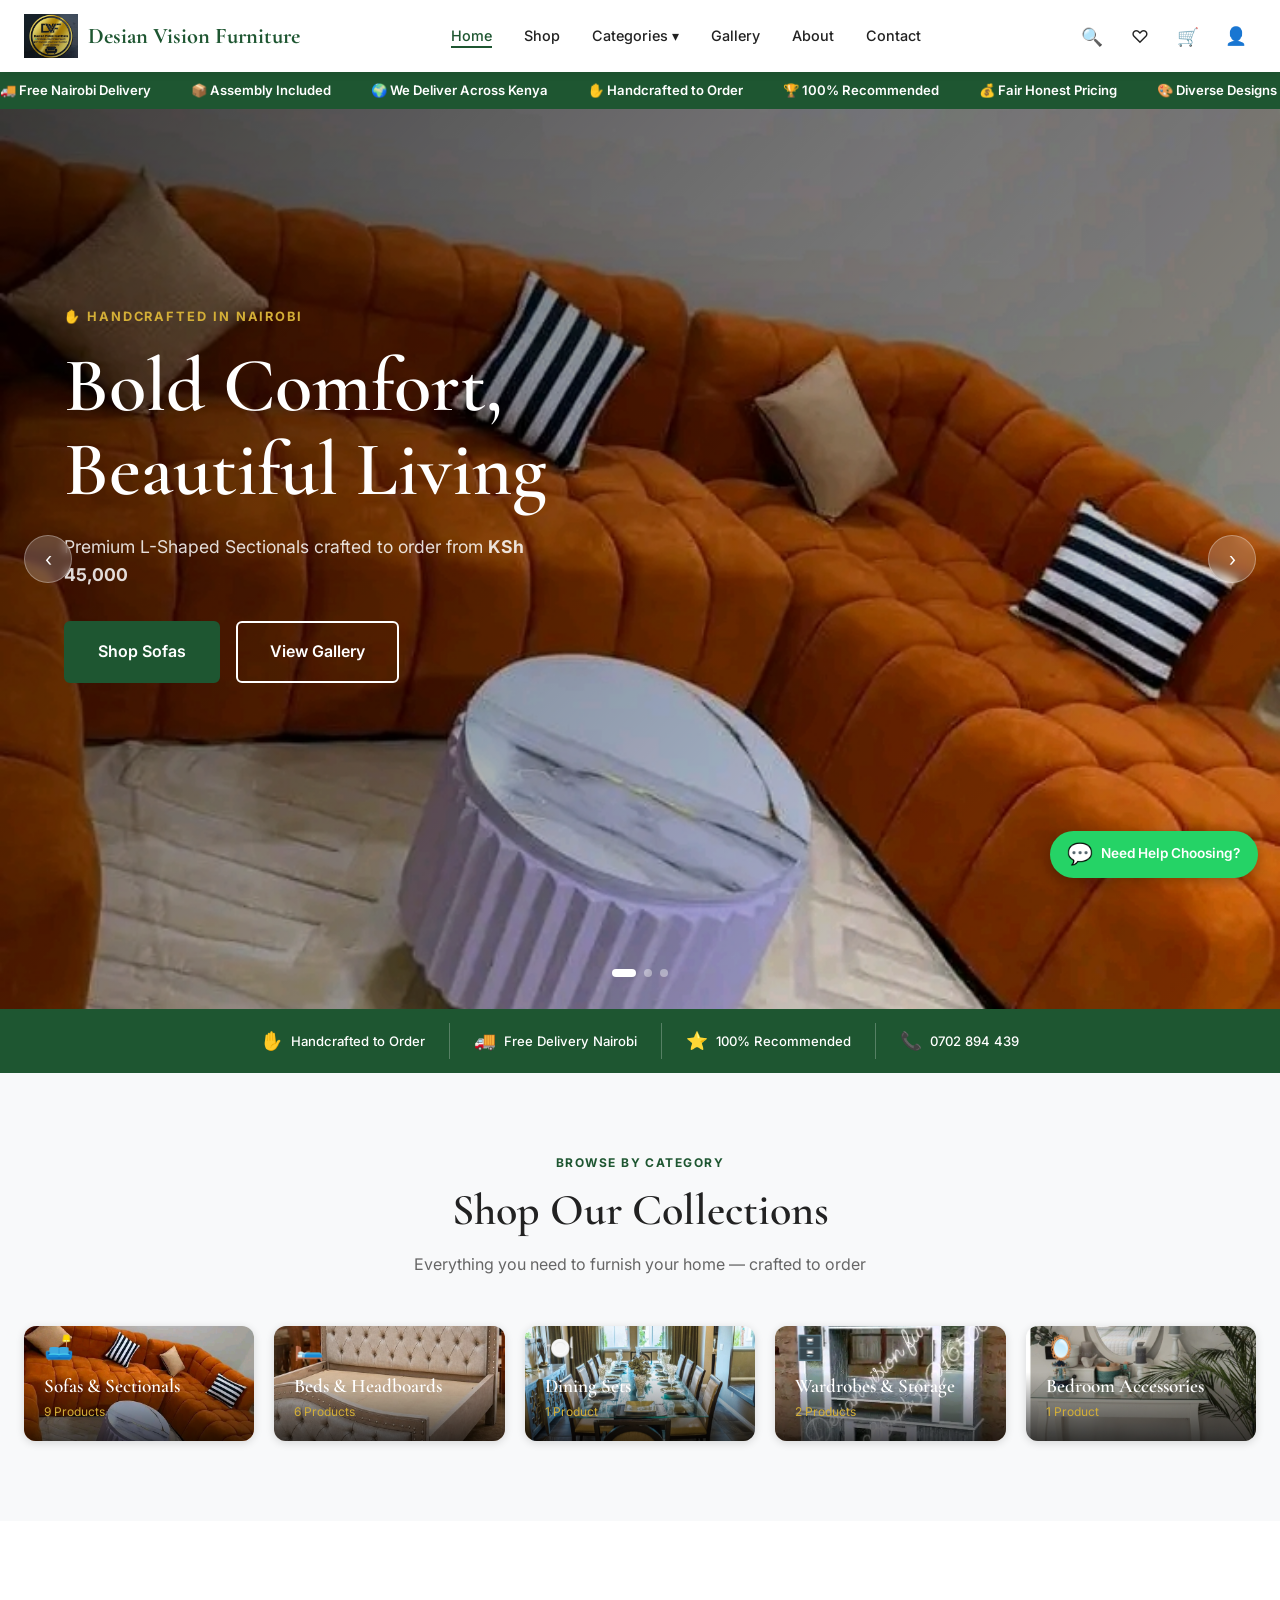
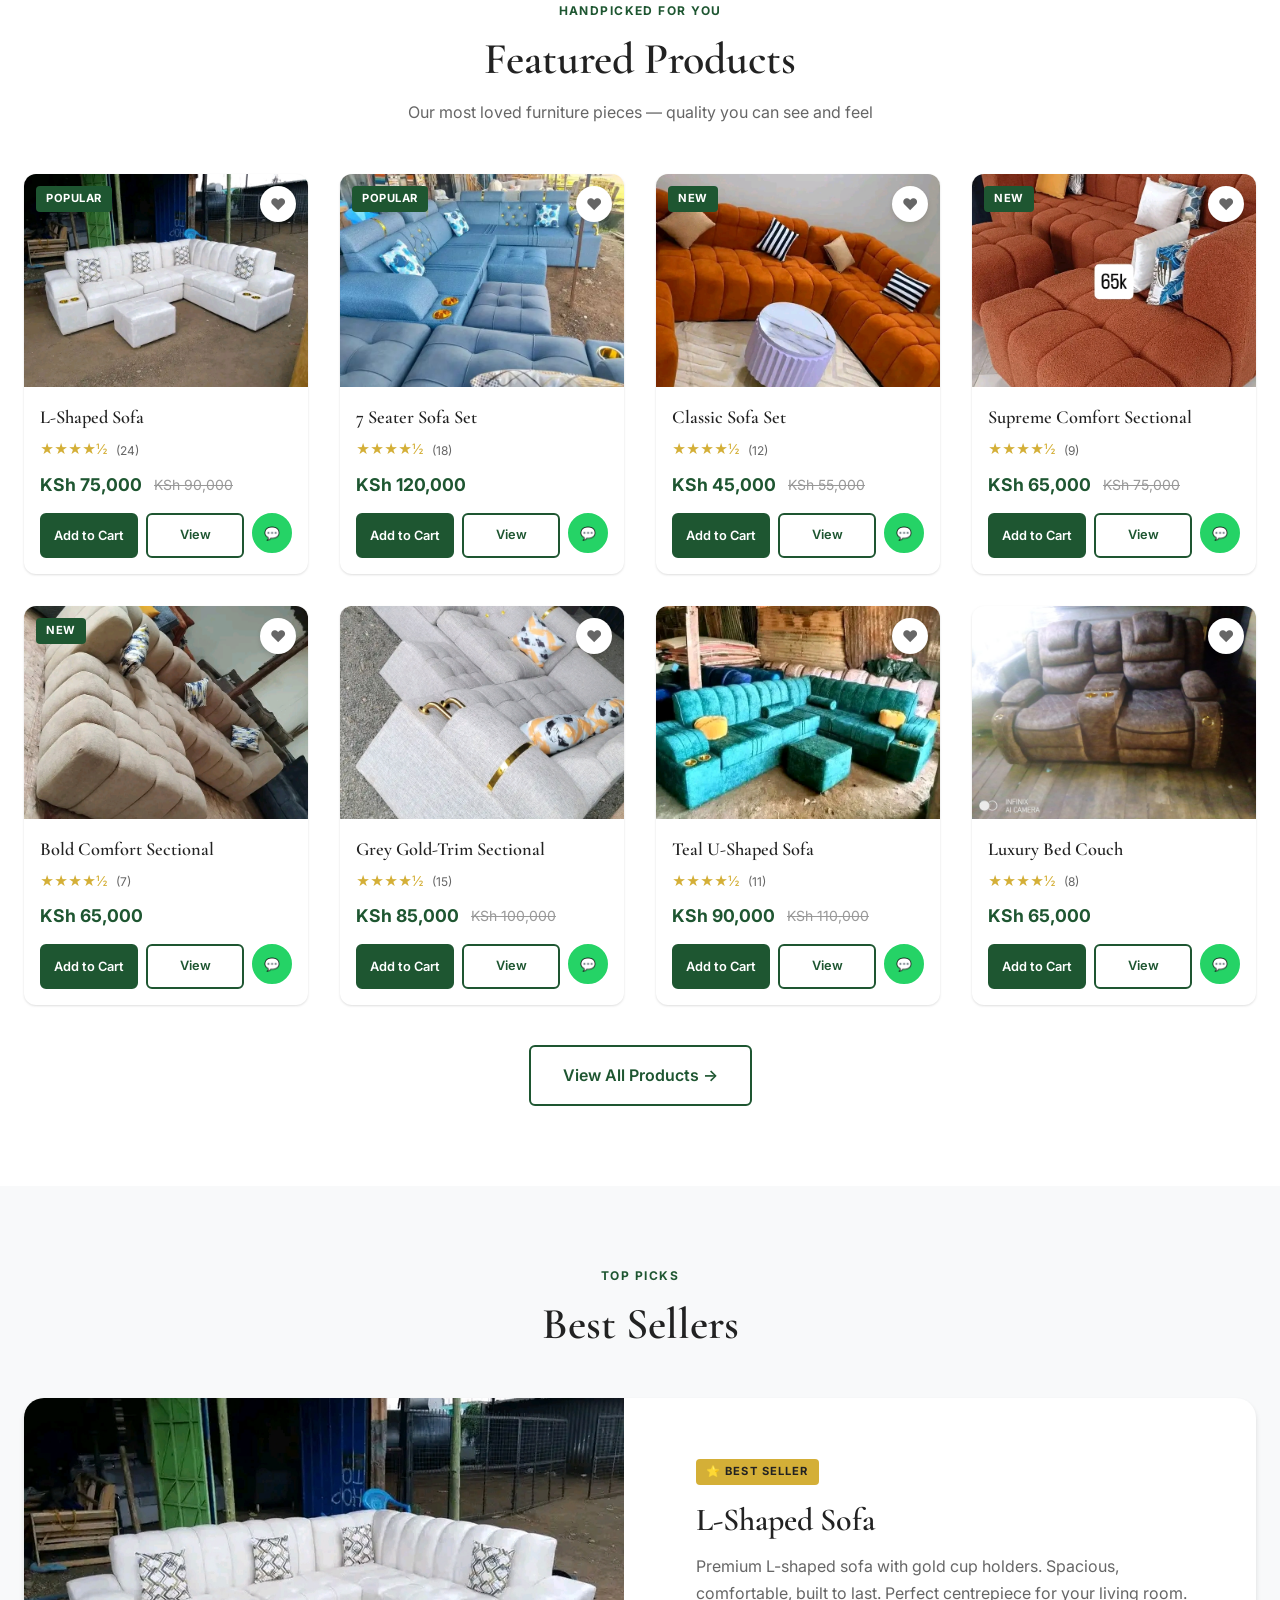
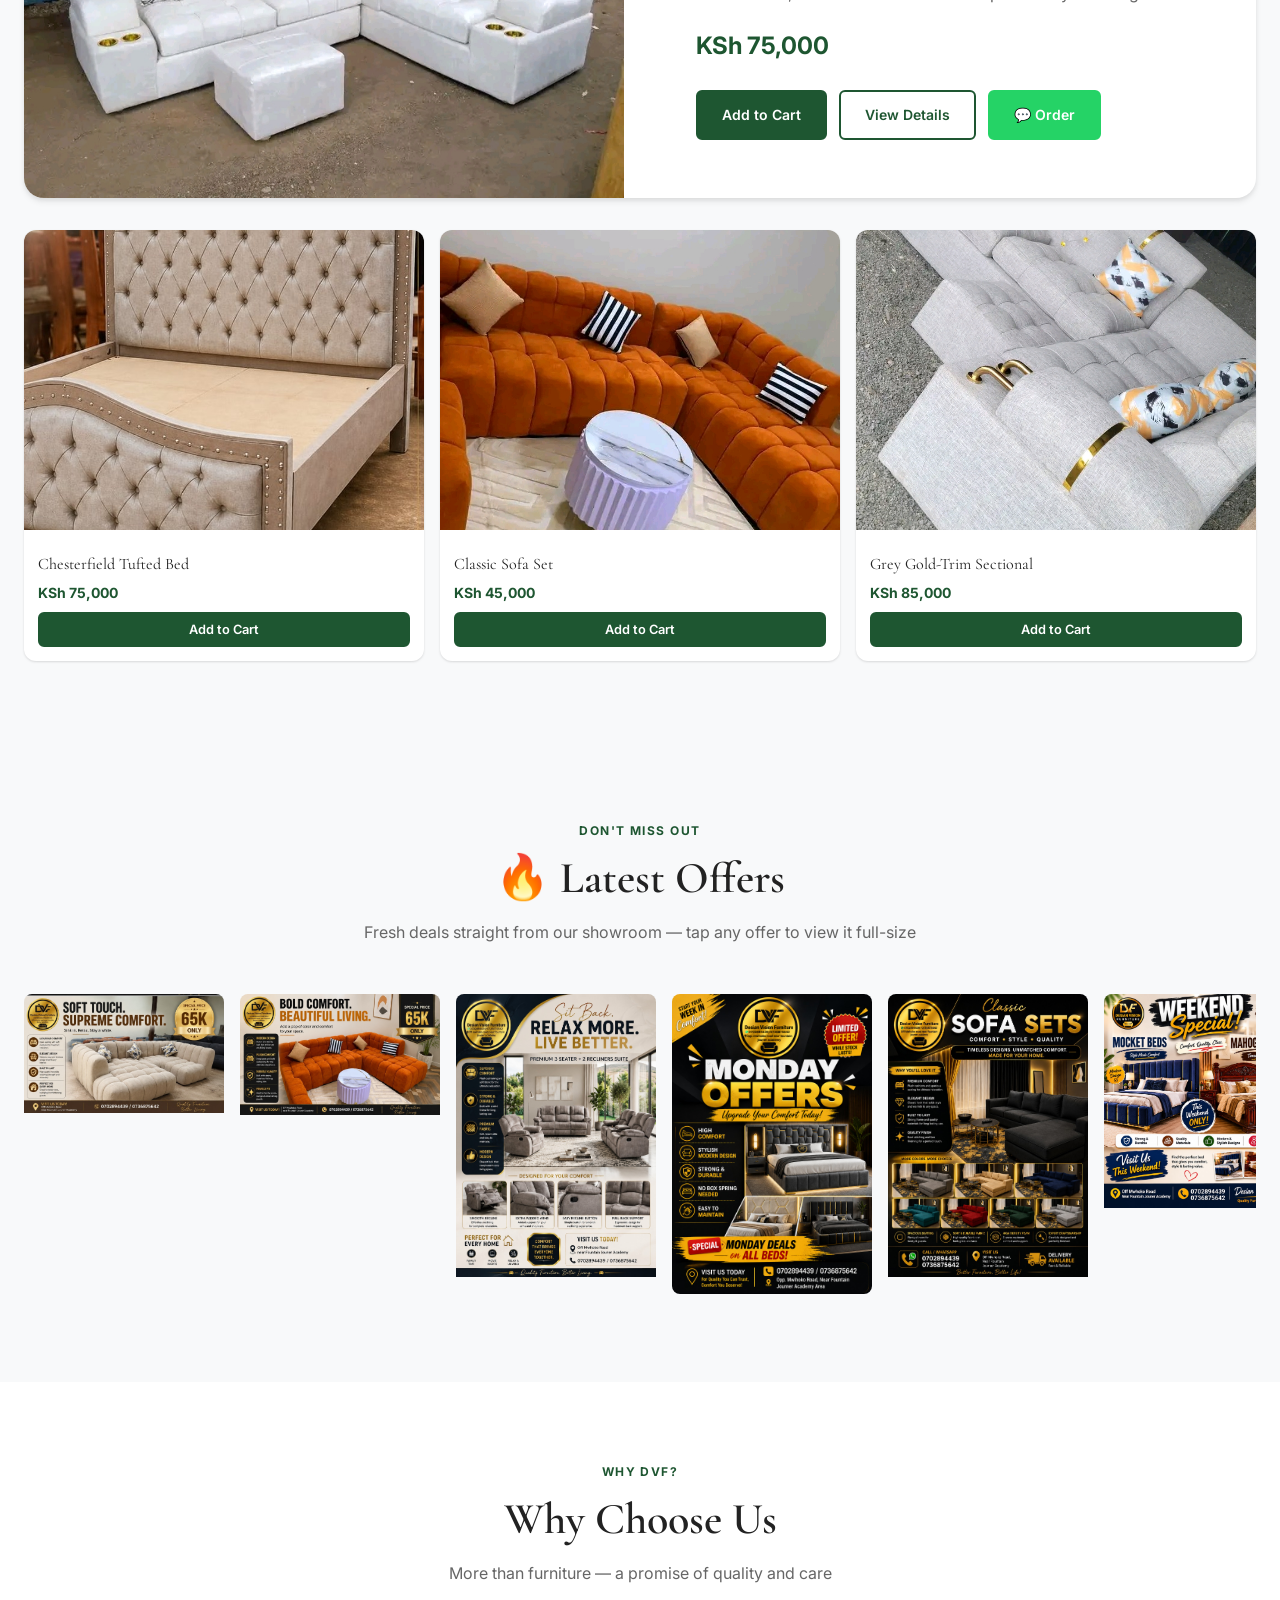
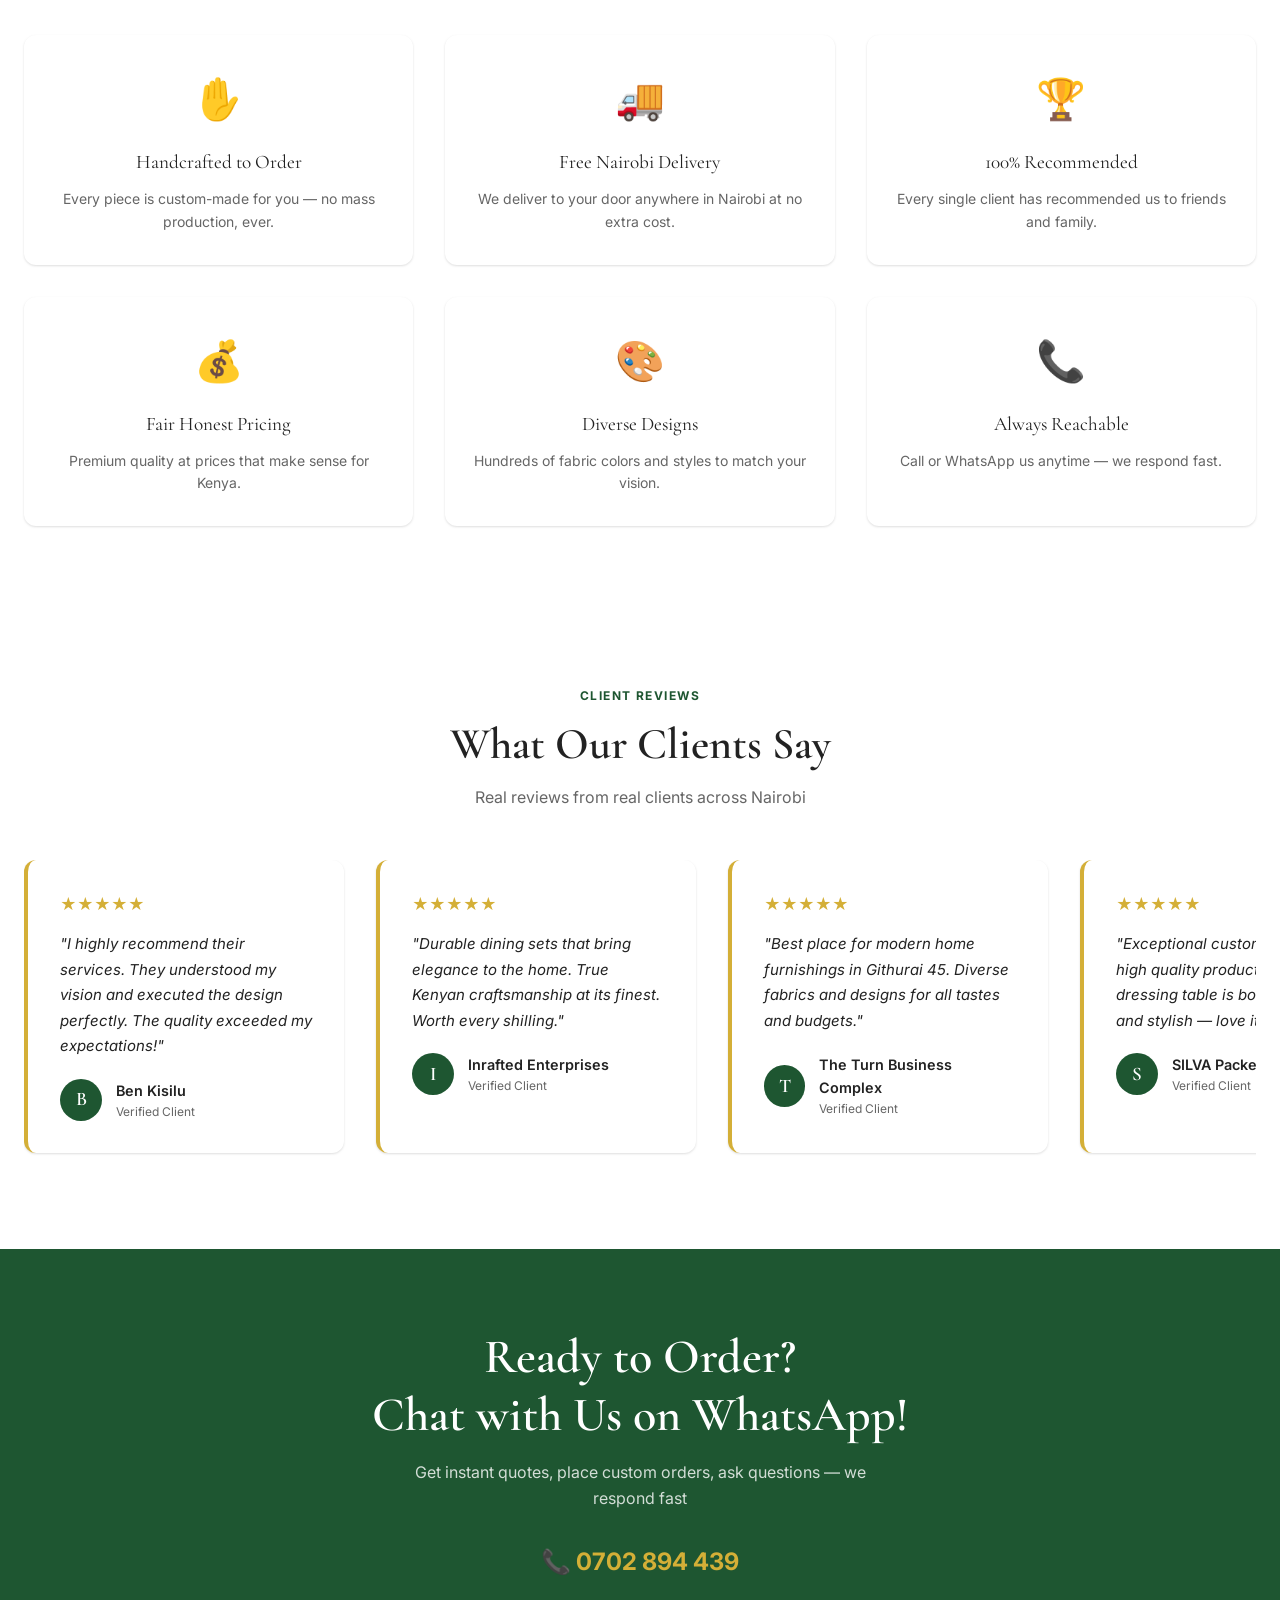
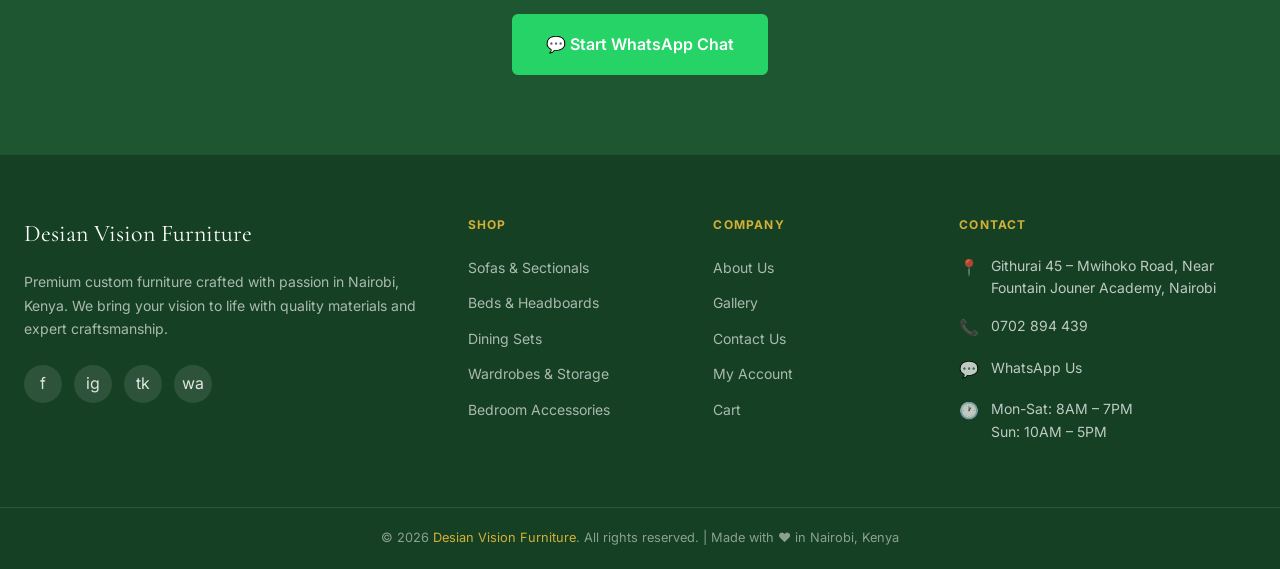
==== commit 5a9324aa: "Surface orphaned GitHub-uploaded photos: add Latest Offers section and fill in gallery gaps Checked " ====
--- a/index.html
+++ b/index.html
@@ -6,7 +6,7 @@
   <title>Desian Vision Furniture – Premium Custom Furniture in Nairobi</title>
   <meta name="description" content="Premium custom furniture in Nairobi. Sofas, beds, dining sets, wardrobes. Free delivery in Nairobi. Order via WhatsApp 0702 894 439.">
   <meta name="google-site-verification" content="QsJ_UcdWZDWNjEaTpsBHc4xrj1HigEN599lYmNbTr9w">
-  <link rel="stylesheet" href="css/style.css?v=2">
+  <link rel="stylesheet" href="css/style.css?v=3">
   <link rel="icon" type="image/png" href="logo.png">
 </head>
 <body>
@@ -171,6 +171,18 @@
   </div>
 </section>
 
+<!-- LATEST OFFERS -->
+<section class="section section-alt">
+  <div class="wrap">
+    <div class="section-header">
+      <span class="section-eyebrow">Don't Miss Out</span>
+      <h2 class="section-title">🔥 Latest Offers</h2>
+      <p class="section-subtitle">Fresh deals straight from our showroom — tap any offer to view it full-size</p>
+    </div>
+    <div class="promo-scroll" id="promoScroll"></div>
+  </div>
+</section>
+
 <!-- WHY CHOOSE US -->
 <section class="section">
   <div class="wrap">
@@ -363,7 +375,57 @@
   }
 
   initReveal();
+  renderPromoStrip();
+});
+
+const PROMO_IMGS = [
+  'IMG-20260615-WA0004.jpg','IMG-20260615-WA0005.jpg','IMG-20260615-WA0006.jpg',
+  'IMG-20260614-WA0106.jpg','IMG-20260614-WA0107.jpg',
+  'IMG-20260611-WA0029.jpg',
+  'IMG-20260610-WA0224.jpg','IMG-20260610-WA0226.jpg','IMG-20260610-WA0227.jpg','IMG-20260610-WA0228.jpg',
+  'IMG-20260610-WA0229.jpg','IMG-20260610-WA0231.jpg','IMG-20260610-WA0232.jpg','IMG-20260610-WA0233.jpg','IMG-20260610-WA0234.jpg',
+  'IMG-20260608-WA0018.jpg'
+];
+let promoIdx = 0;
+
+function renderPromoStrip() {
+  const wrap = document.getElementById('promoScroll');
+  if (!wrap) return;
+  wrap.innerHTML = PROMO_IMGS.map((img, i) => `
+    <div class="gallery-item promo-item" onclick="openPromoLb(${i})">
+      <img src="${img}" alt="DVF Latest Offer" loading="lazy" onerror="this.closest('.promo-item').style.display='none'">
+      <div class="gallery-item-overlay"><span class="gallery-zoom-icon">🔍</span></div>
+    </div>
+  `).join('');
+}
+
+function openPromoLb(i) {
+  promoIdx = i;
+  document.getElementById('promoLbImg').src = PROMO_IMGS[promoIdx];
+  document.getElementById('promoLightbox').classList.add('open');
+  document.body.style.overflow = 'hidden';
+}
+function closePromoLb() {
+  document.getElementById('promoLightbox').classList.remove('open');
+  document.body.style.overflow = '';
+}
+function promoLbMove(d) {
+  promoIdx = (promoIdx + d + PROMO_IMGS.length) % PROMO_IMGS.length;
+  document.getElementById('promoLbImg').src = PROMO_IMGS[promoIdx];
+}
+document.addEventListener('keydown', e => {
+  if (!document.getElementById('promoLightbox').classList.contains('open')) return;
+  if (e.key === 'Escape') closePromoLb();
+  if (e.key === 'ArrowLeft') promoLbMove(-1);
+  if (e.key === 'ArrowRight') promoLbMove(1);
 });
 </script>
+
+<div class="lightbox" id="promoLightbox">
+  <button class="lightbox-close" onclick="closePromoLb()">×</button>
+  <button class="lightbox-prev" onclick="promoLbMove(-1)">‹</button>
+  <img class="lightbox-img" id="promoLbImg" src="" alt="DVF Latest Offer">
+  <button class="lightbox-next" onclick="promoLbMove(1)">›</button>
+</div>
 </body>
 </html>
--- a/css/style.css
+++ b/css/style.css
@@ -880,6 +880,25 @@
   transition: transform 0.4s ease, brightness 0.3s ease;
 }
 
+.promo-scroll {
+  display: flex;
+  overflow-x: auto;
+  scroll-snap-type: x mandatory;
+  -webkit-overflow-scrolling: touch;
+  gap: 1rem;
+  padding-bottom: 0.5rem;
+  scrollbar-width: none;
+}
+.promo-scroll::-webkit-scrollbar { display: none; }
+.promo-scroll .promo-item {
+  flex: 0 0 200px;
+  scroll-snap-align: start;
+  margin-bottom: 0;
+}
+@media (max-width: 576px) {
+  .promo-scroll .promo-item { flex: 0 0 150px; }
+}
+
 .gallery-item:hover img {
   transform: scale(1.03);
   filter: brightness(1.05);
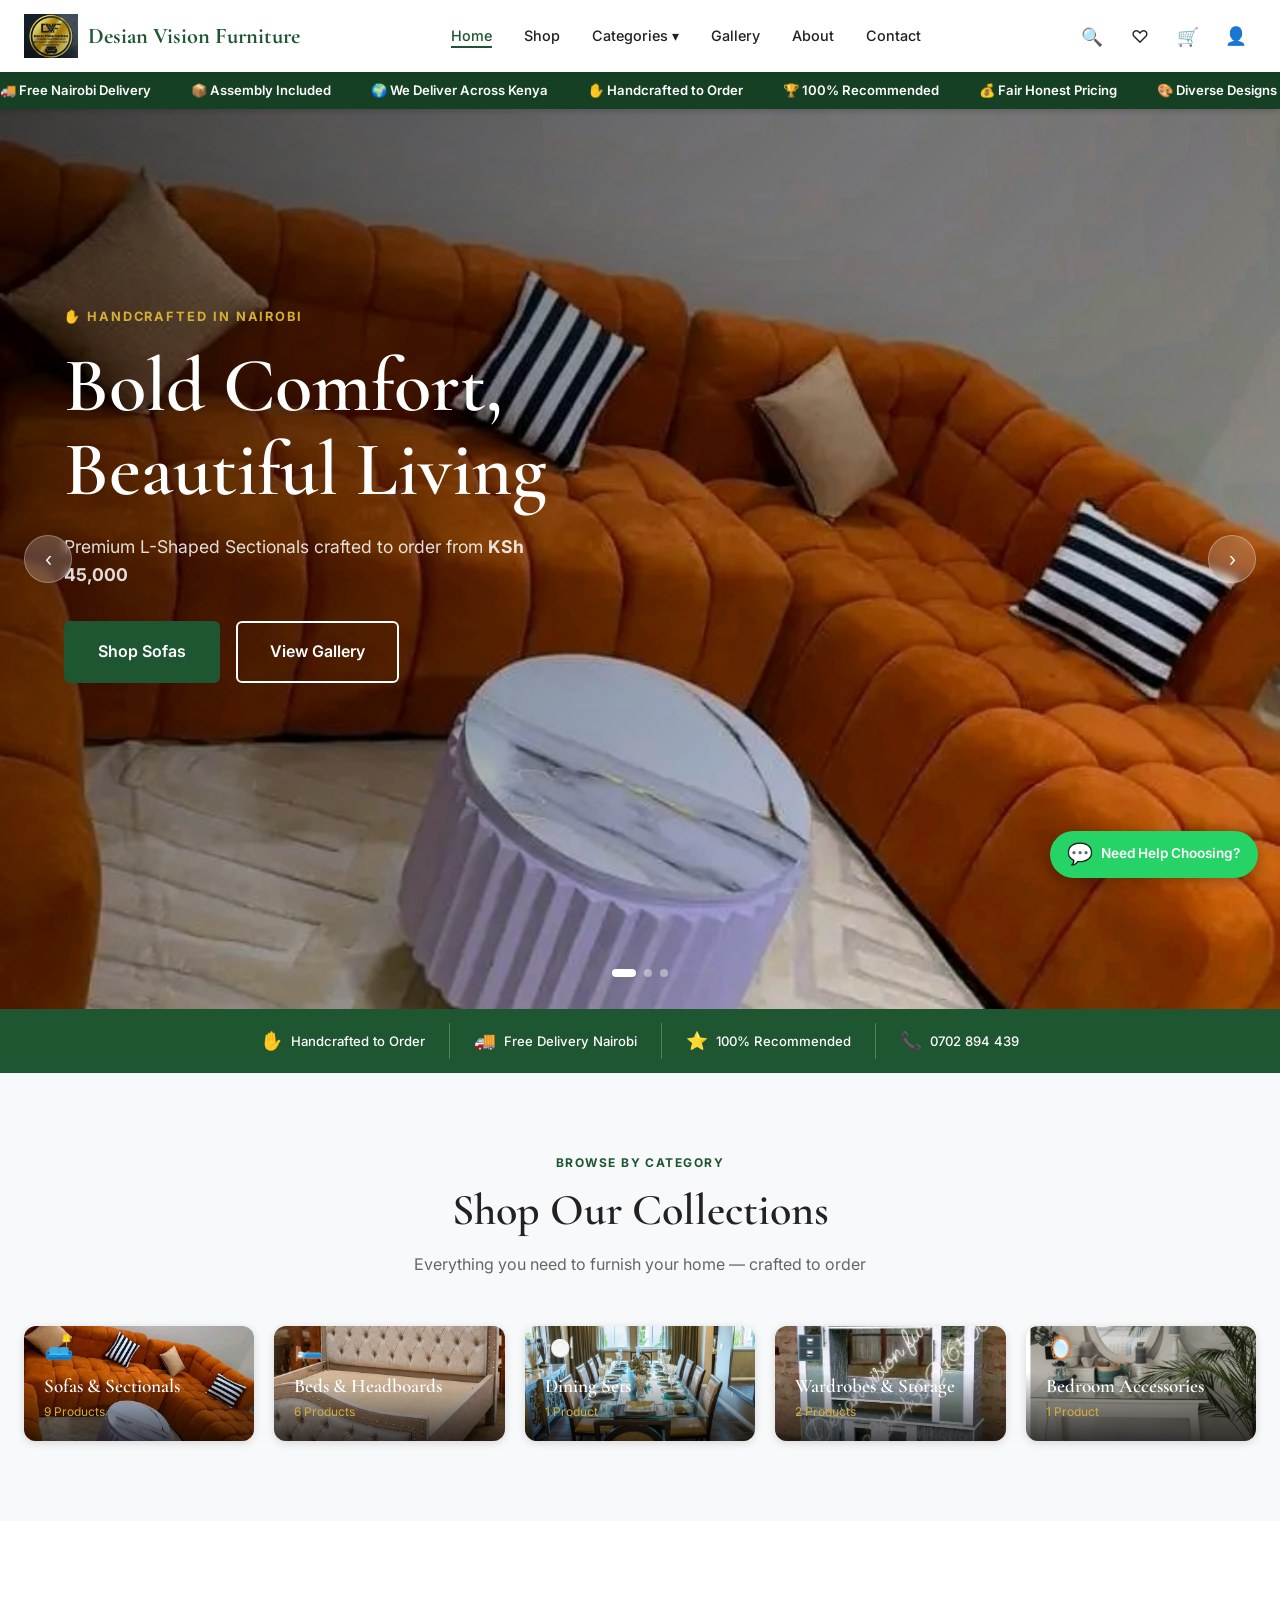
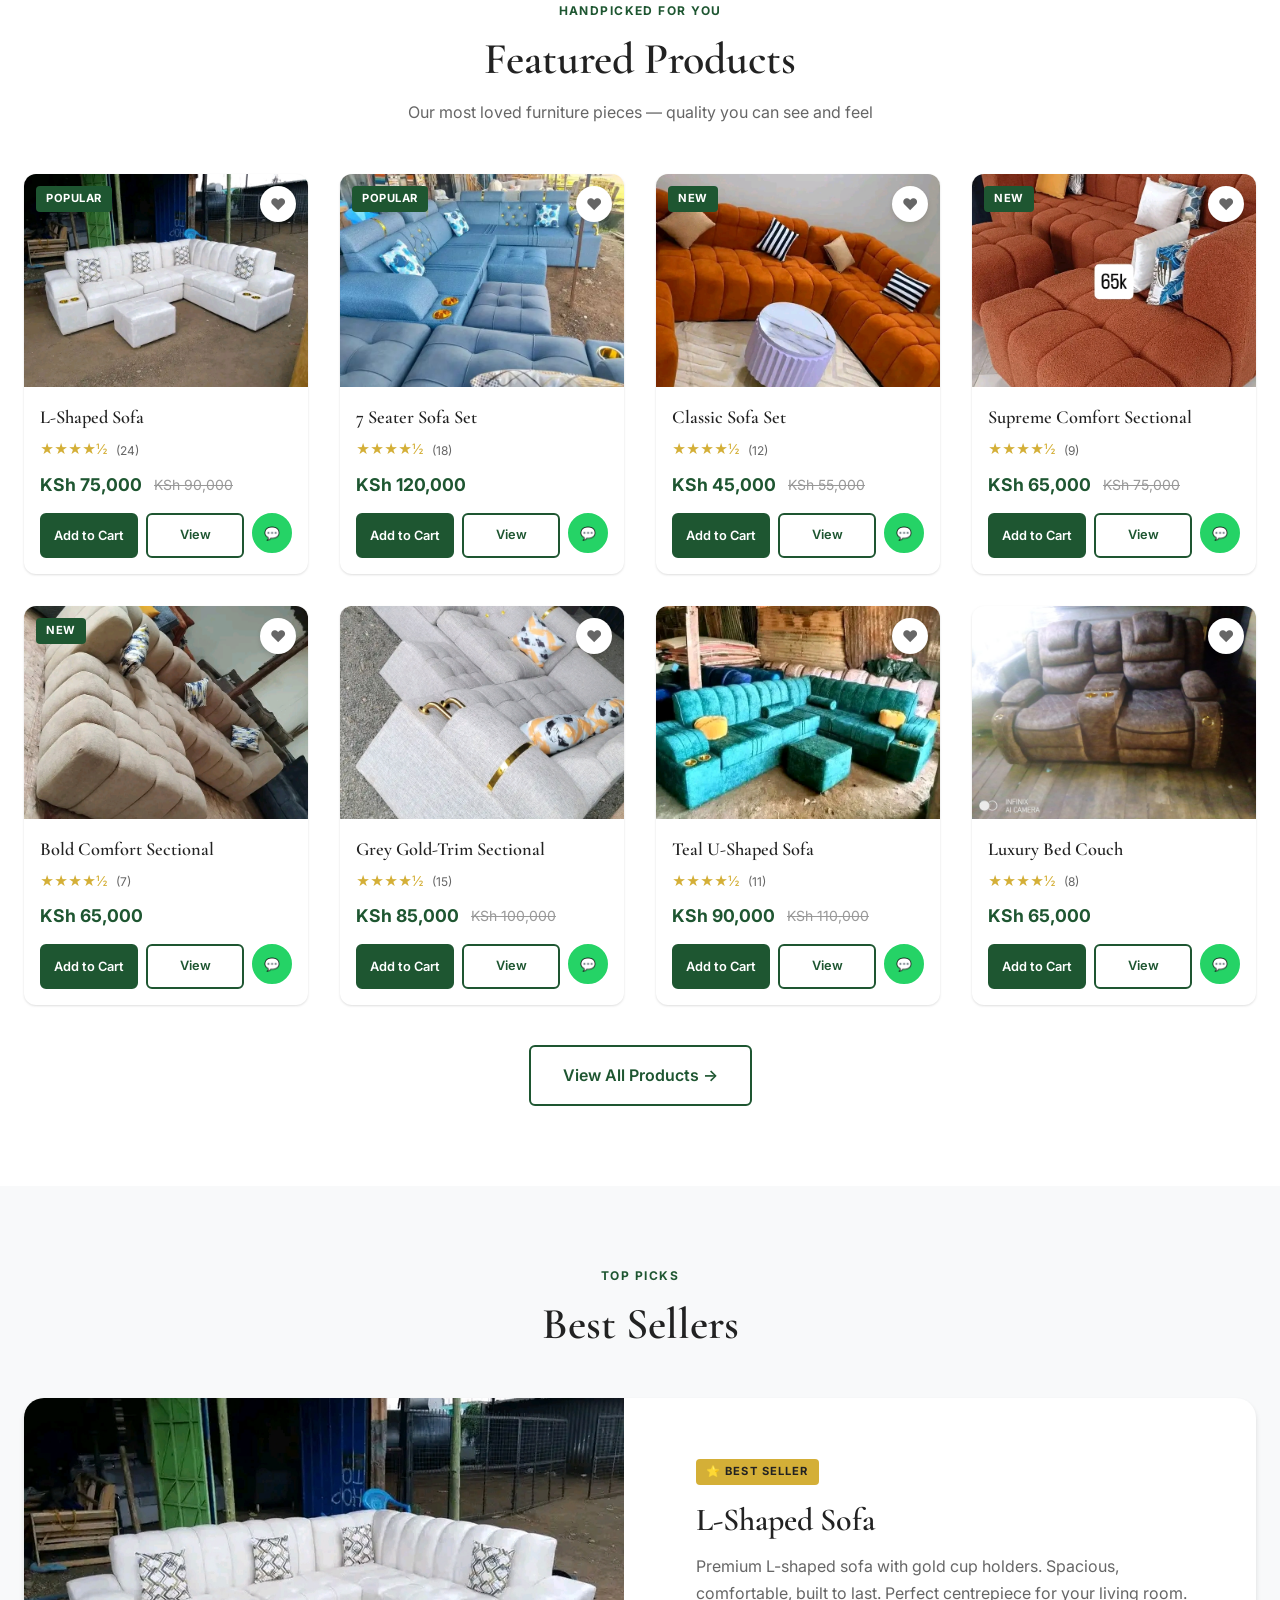
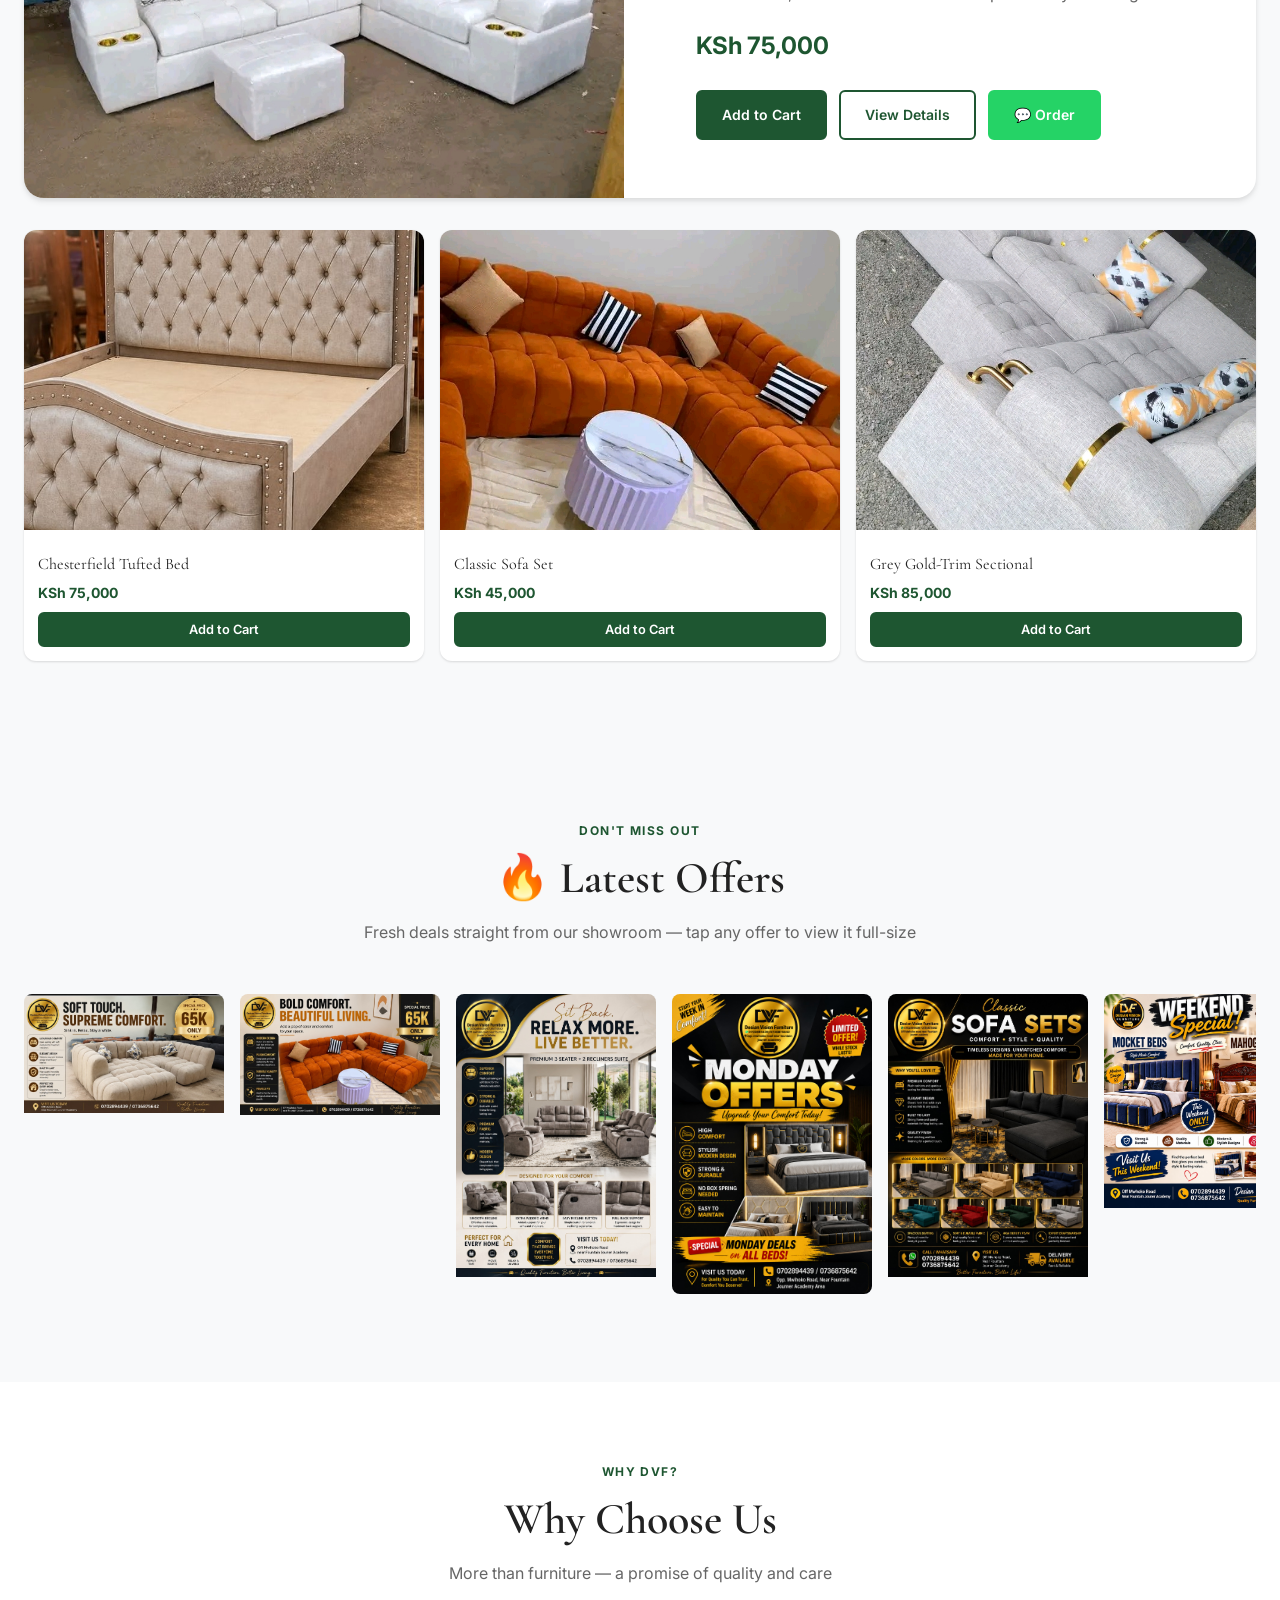
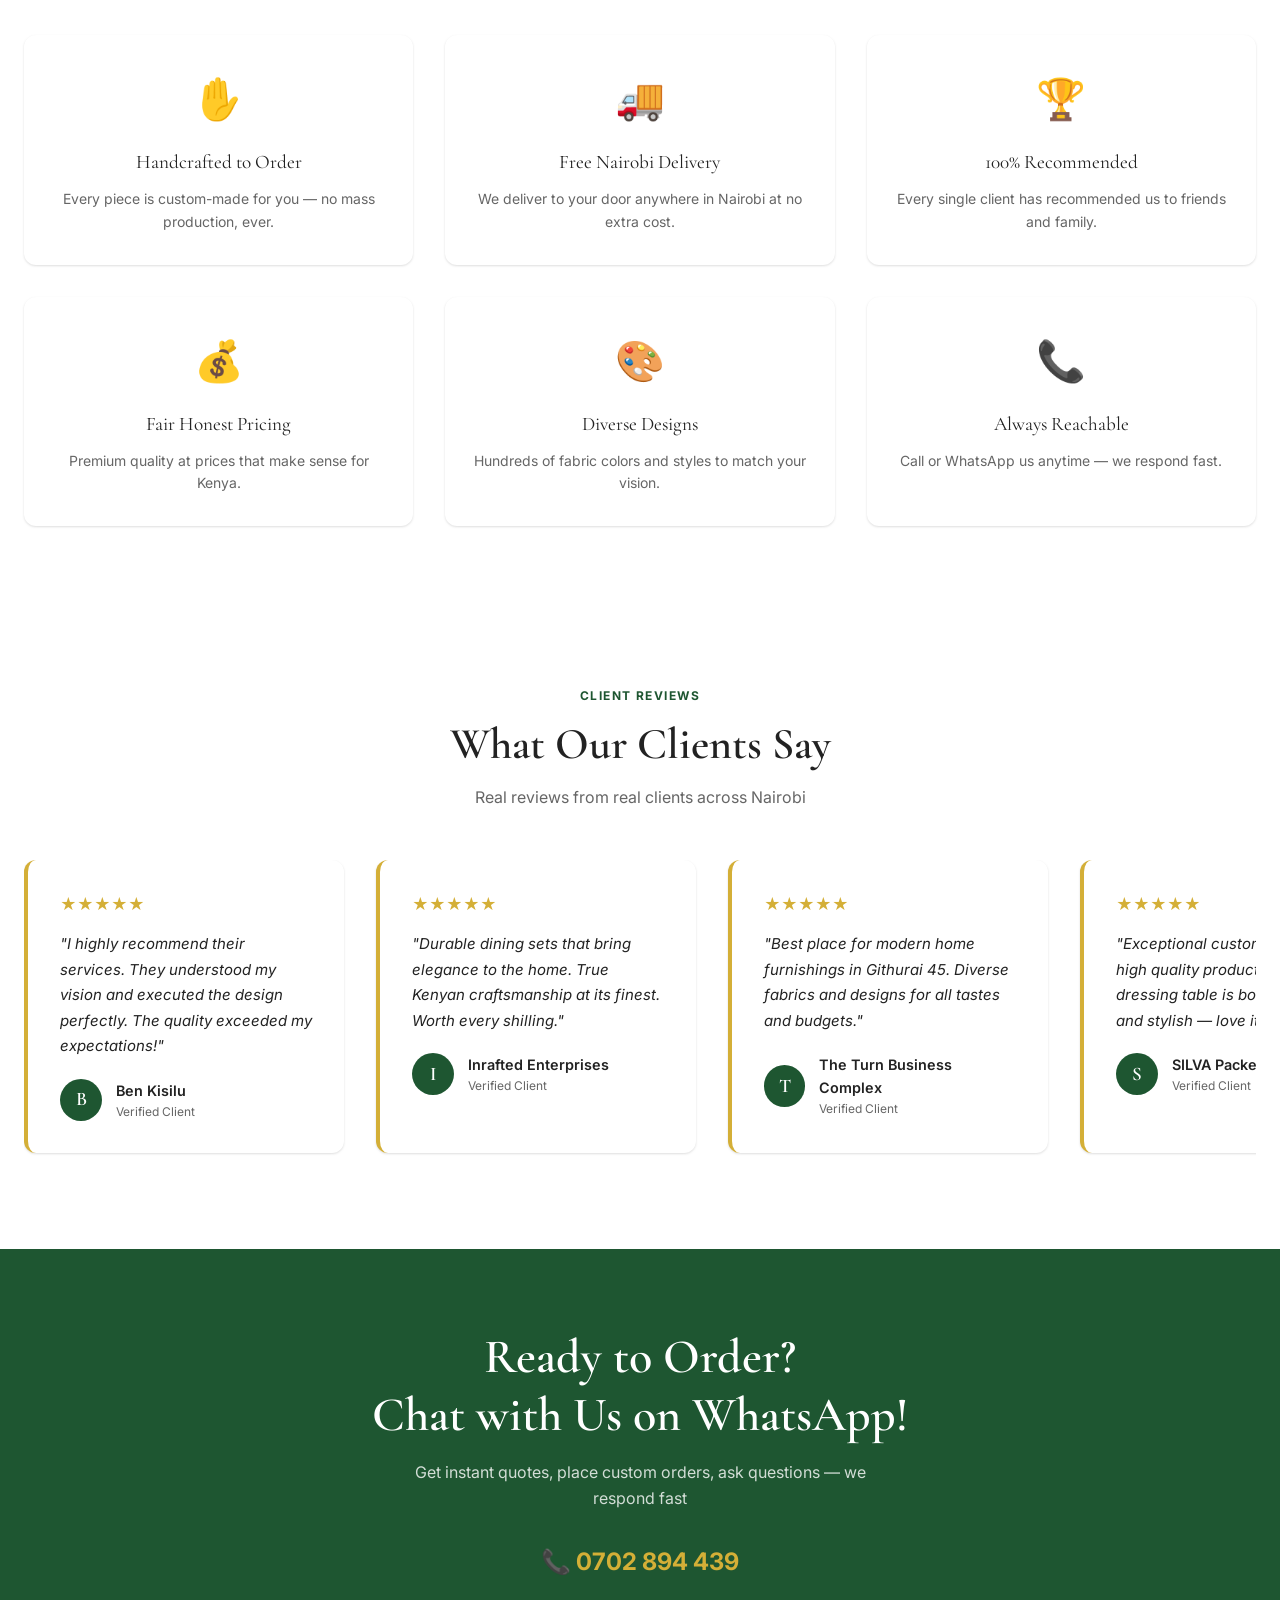
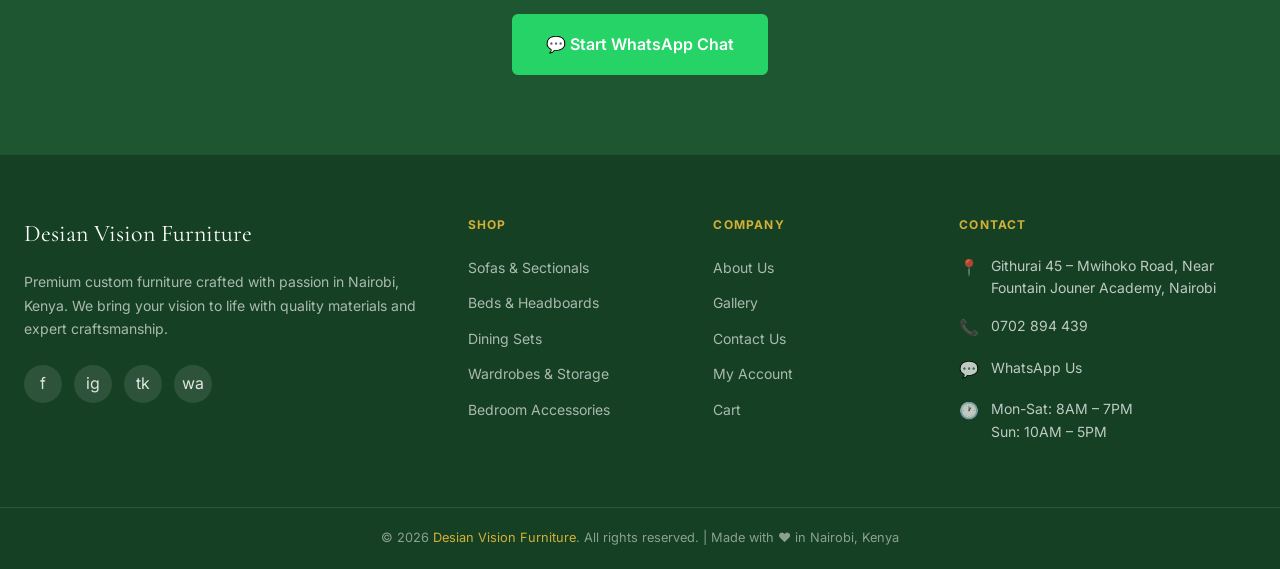
==== commit 793ee419: "Cache-bust style.css to fix stale CSS on shop page css/style.css was linked with a static ?v=3 query" ====
--- a/index.html
+++ b/index.html
@@ -6,7 +6,7 @@
   <title>Desian Vision Furniture – Premium Custom Furniture in Nairobi</title>
   <meta name="description" content="Premium custom furniture in Nairobi. Sofas, beds, dining sets, wardrobes. Free delivery in Nairobi. Order via WhatsApp 0702 894 439.">
   <meta name="google-site-verification" content="QsJ_UcdWZDWNjEaTpsBHc4xrj1HigEN599lYmNbTr9w">
-  <link rel="stylesheet" href="css/style.css?v=3">
+  <script>document.write('<link rel="stylesheet" href="css/style.css?t='+Date.now()+'">');</script>
   <link rel="icon" type="image/png" href="logo.png">
 </head>
 <body>
@@ -332,7 +332,7 @@
   </nav>
 </div>
 
-<script src="js/data.js?v=2"></script>
+<script>document.write('<script src="js/data.js?t='+Date.now()+'"><\/script>');</script>
 <script src="js/app.js?v=2"></script>
 <script>
 document.addEventListener('DOMContentLoaded', () => {
--- a/css/style.css
+++ b/css/style.css
@@ -1452,7 +1452,7 @@
    ===================================================== */
 .shop-layout {
   display: grid;
-  grid-template-columns: 260px 1fr;
+  grid-template-columns: 260px minmax(0, 1fr);
   gap: 2.5rem;
   align-items: start;
 }
@@ -2150,7 +2150,7 @@
   .prod-gallery { position: static; }
   .cart-page-layout, .checkout-layout { grid-template-columns: 1fr; }
   .order-summary, .checkout-sidebar { position: static; }
-  .shop-layout { grid-template-columns: 1fr; }
+  .shop-layout { grid-template-columns: minmax(0, 1fr); }
   .filter-sidebar { position: static; display: none; }
   .filter-sidebar.mob-open { display: block; }
   .account-layout { grid-template-columns: 1fr; }
@@ -2519,6 +2519,10 @@
   margin-top: 0;
   border-radius: 0;
   padding: 0.5rem 0;
+  background: var(--green-dark);
+  box-shadow: 0 2px 6px rgba(0,0,0,0.2);
+  position: relative;
+  z-index: 2;
 }
 .marquee-topbar .marquee-item { font-size: 0.82rem; }
 
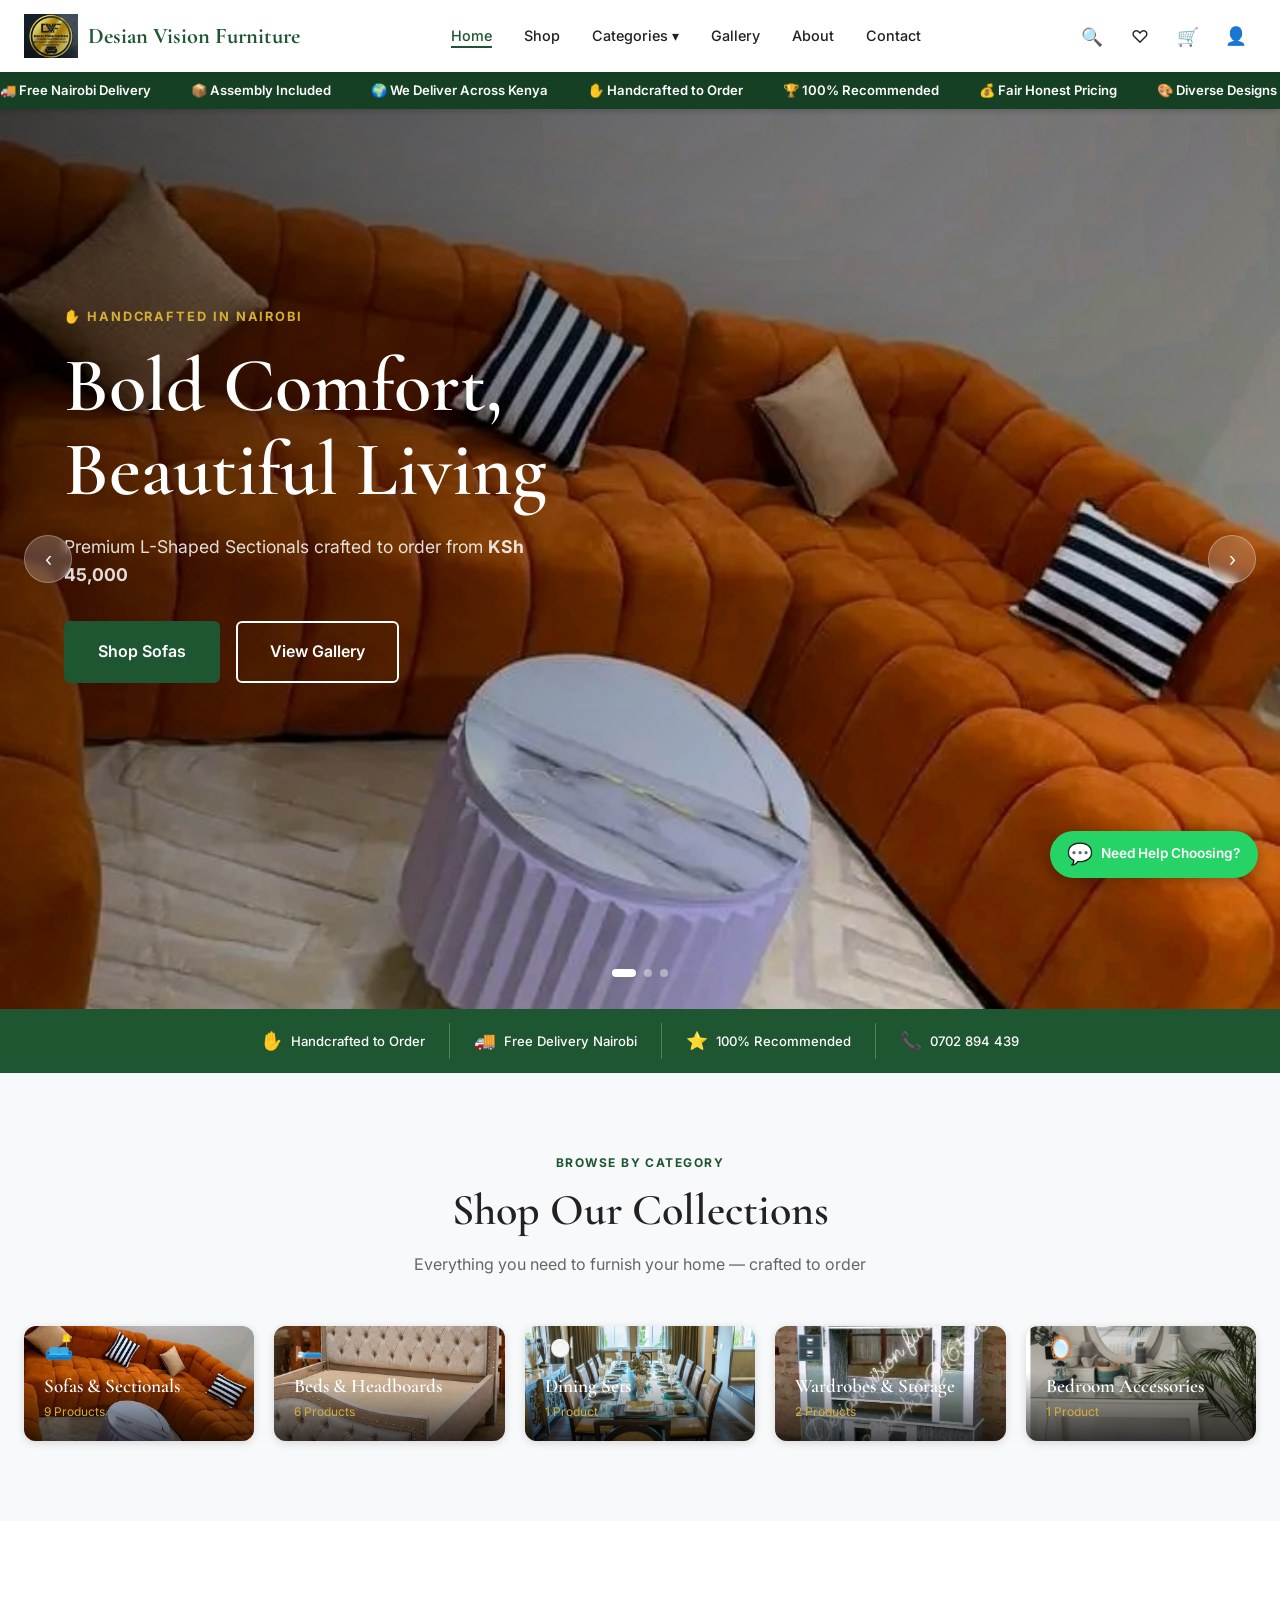
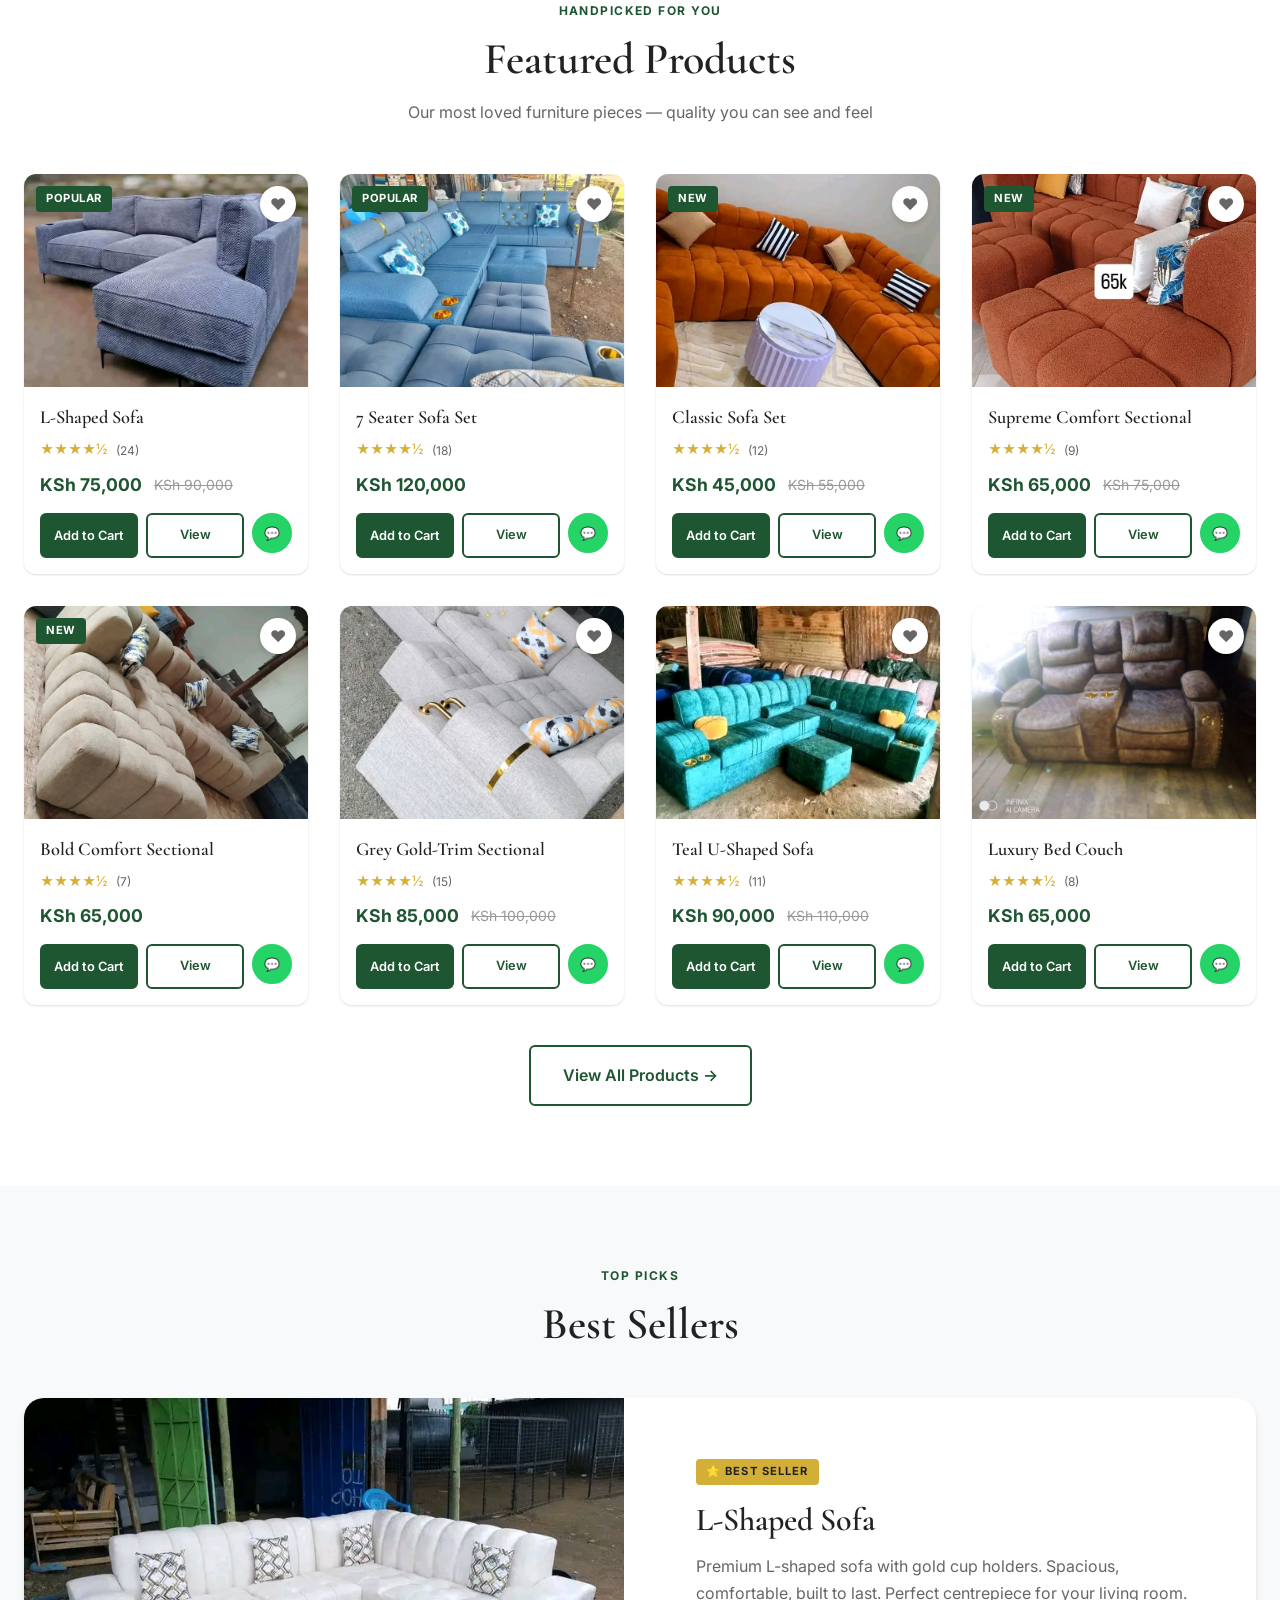
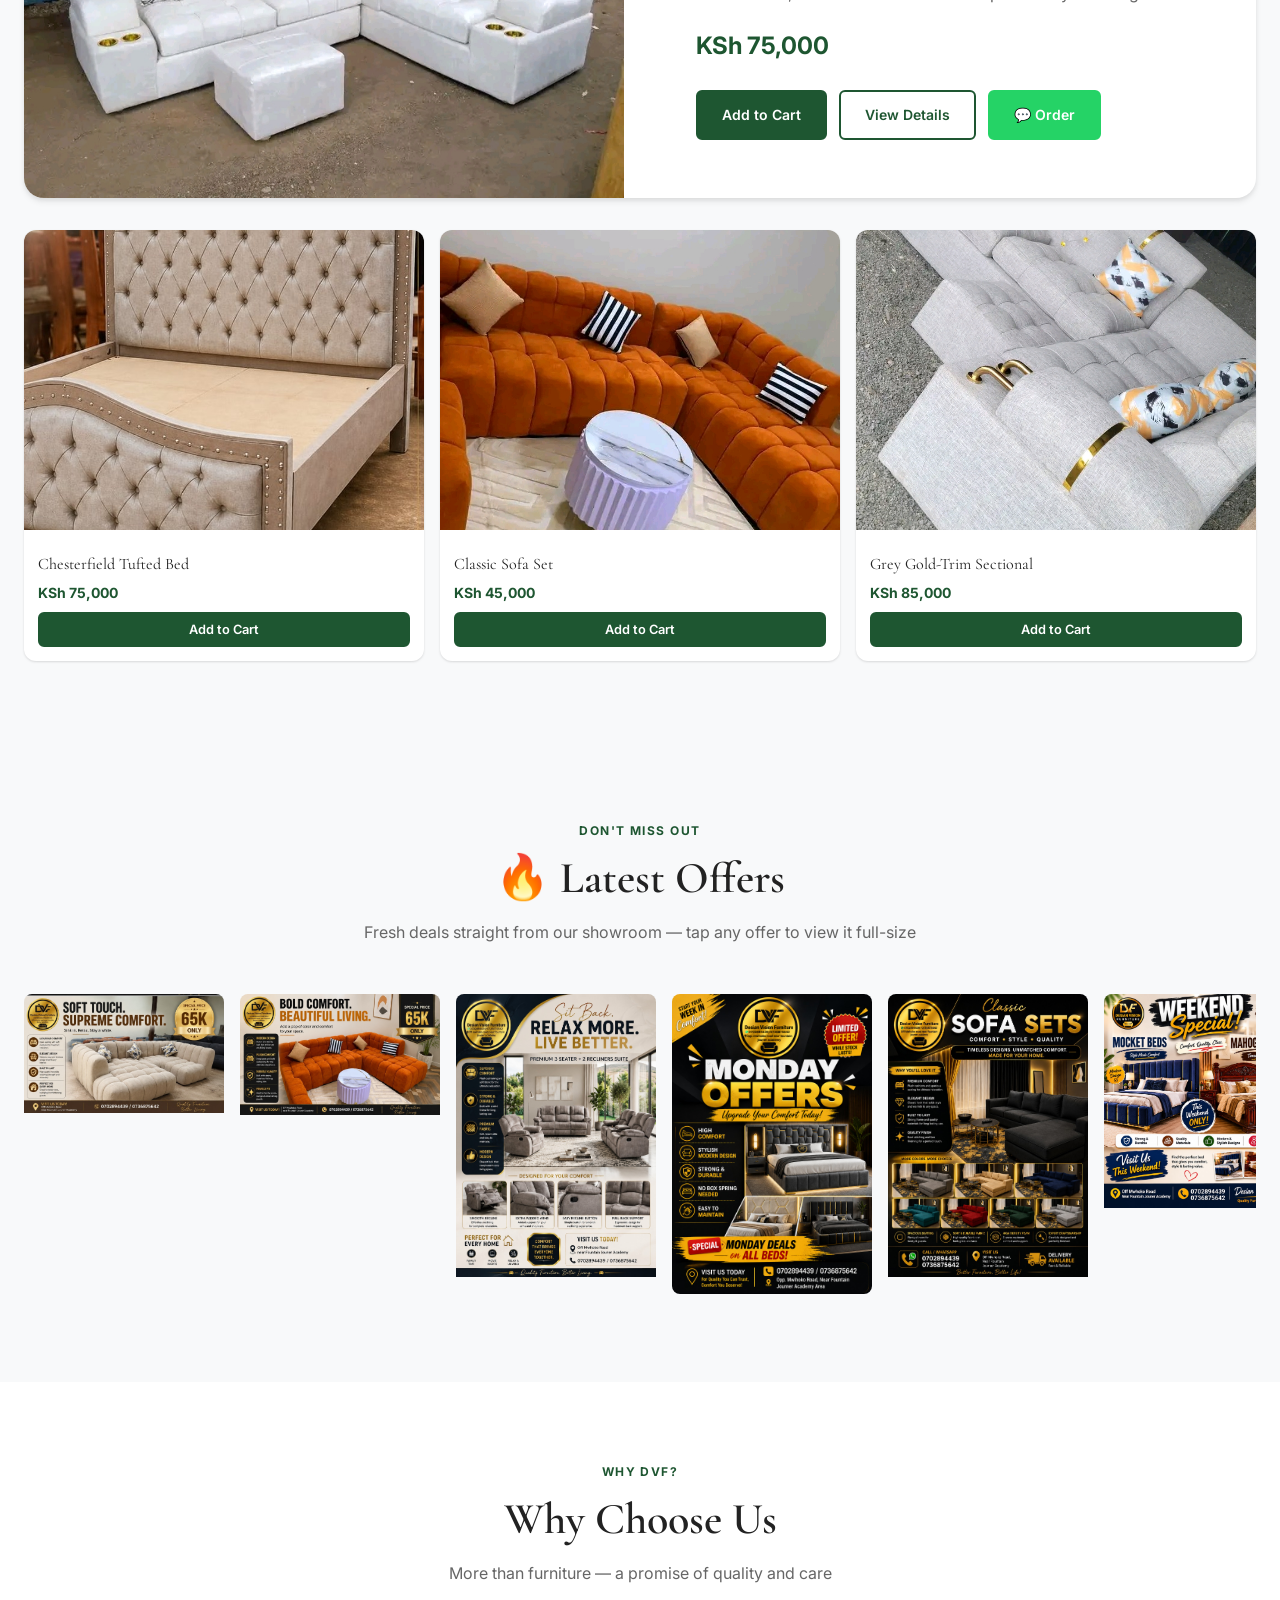
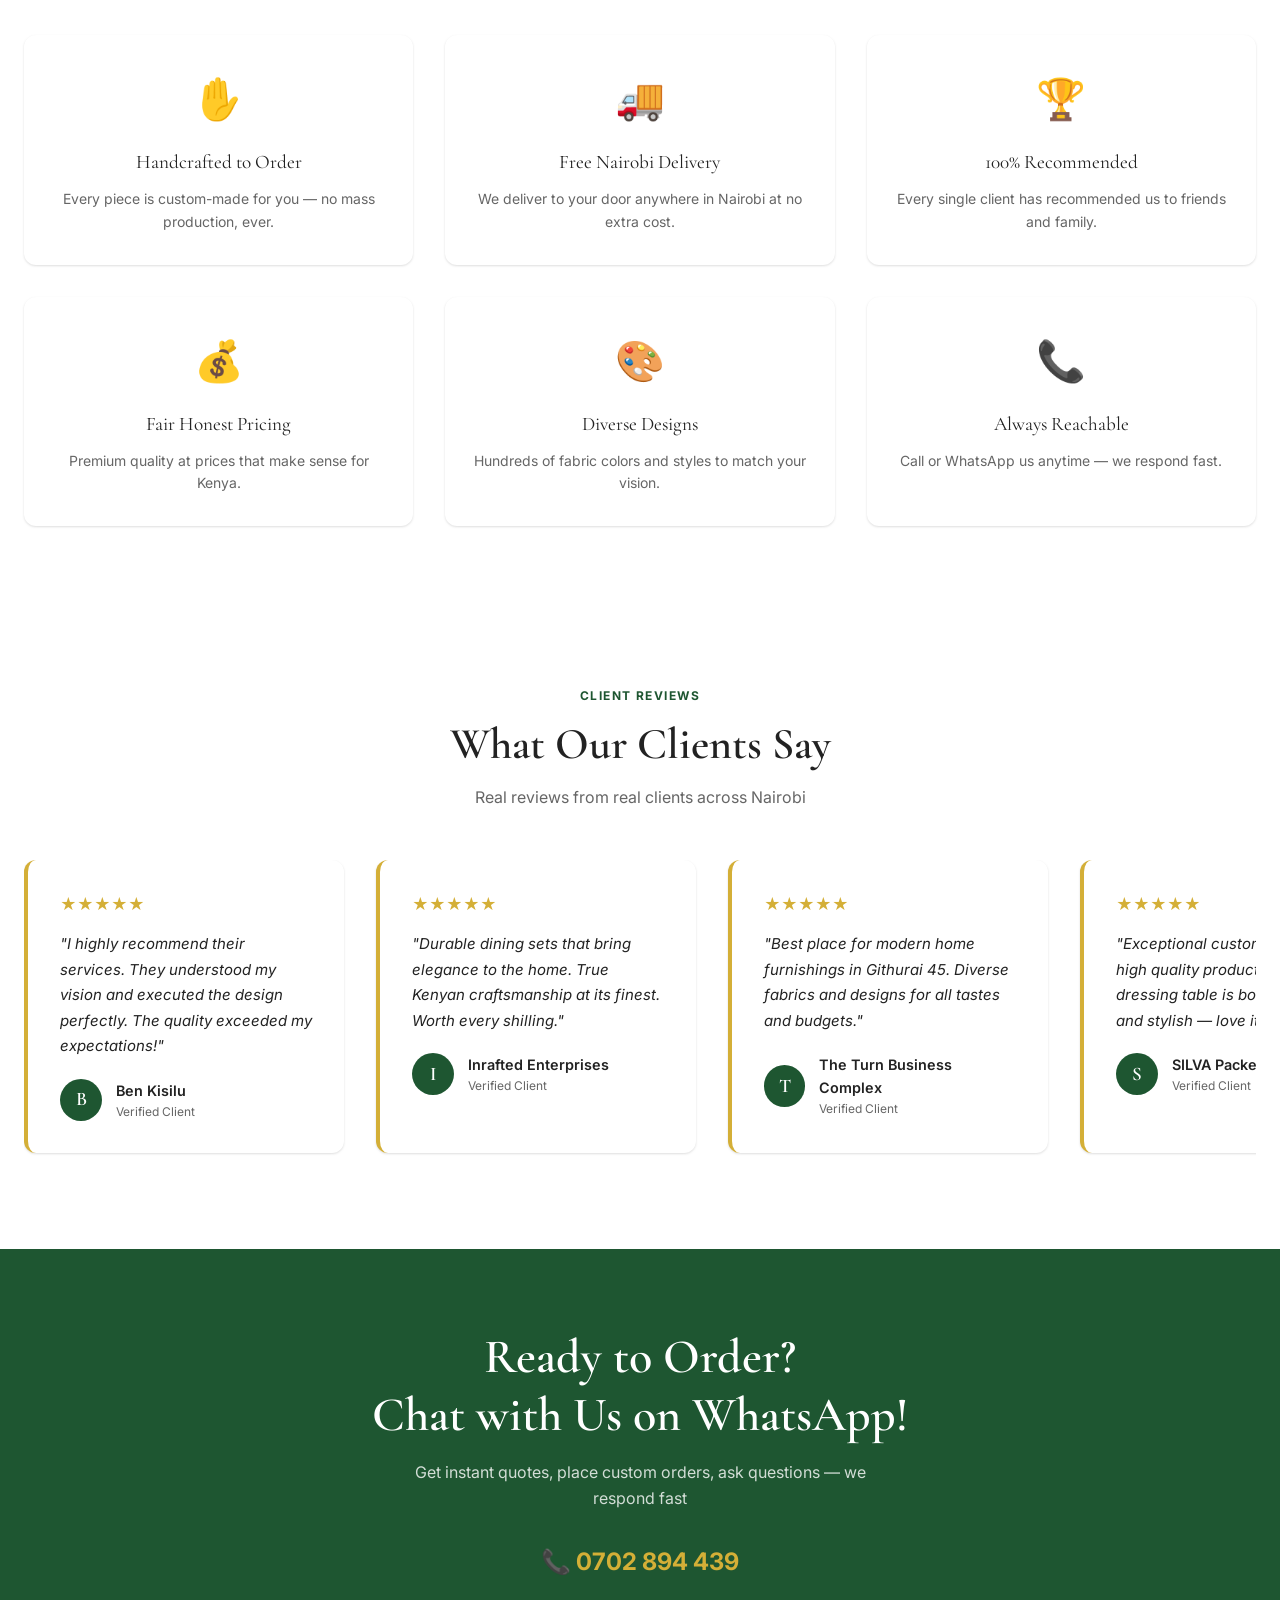
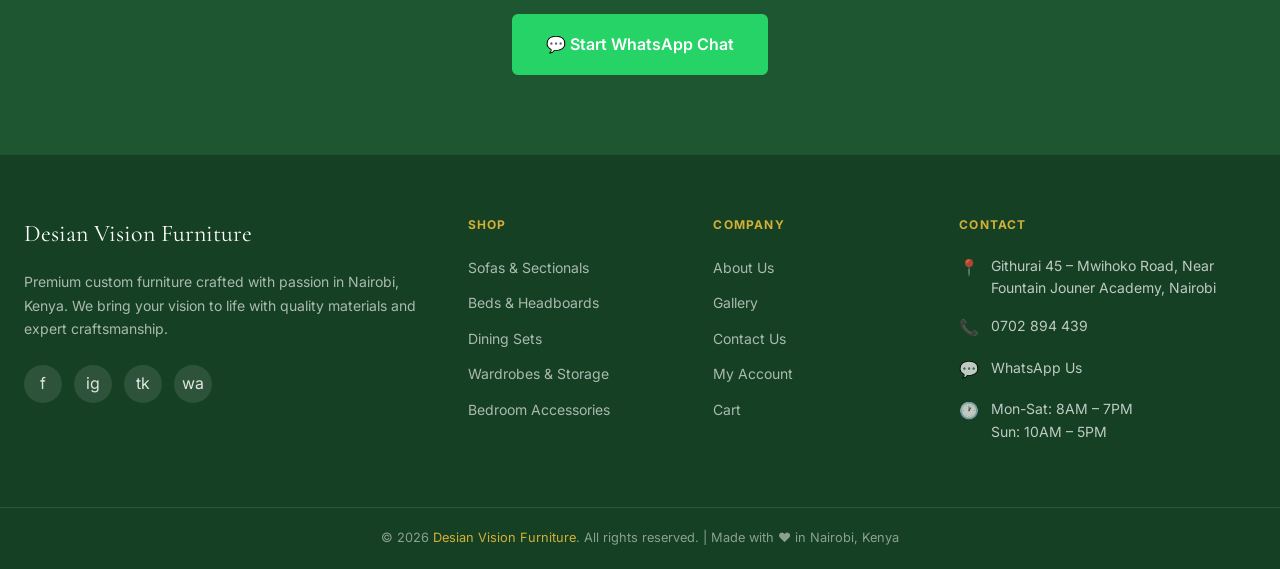
==== commit 06ea7eb1: "Add Google Ads conversion tracking tag to all customer-facing pages Installs the gtag.js snippet (G-" ====
--- a/index.html
+++ b/index.html
@@ -8,6 +8,14 @@
   <meta name="google-site-verification" content="QsJ_UcdWZDWNjEaTpsBHc4xrj1HigEN599lYmNbTr9w">
   <script>document.write('<link rel="stylesheet" href="css/style.css?t='+Date.now()+'">');</script>
   <link rel="icon" type="image/png" href="logo.png">
+  <!-- Google tag (gtag.js) -->
+  <script async src="https://www.googletagmanager.com/gtag/js?id=G-TY7Y2Y35L8"></script>
+  <script>
+    window.dataLayer = window.dataLayer || [];
+    function gtag(){dataLayer.push(arguments);}
+    gtag('js', new Date());
+    gtag('config', 'G-TY7Y2Y35L8');
+  </script>
 </head>
 <body>
 
--- a/css/style.css
+++ b/css/style.css
@@ -493,6 +493,15 @@
 
 .prod-card:hover .prod-img-wrap img { transform: scale(1.07); }
 
+.prod-card-img {
+  position: absolute;
+  inset: 0;
+  opacity: 0;
+  transition: opacity 0.8s ease, transform 0.4s ease;
+}
+
+.prod-card-img.active { opacity: 1; }
+
 .prod-wish {
   position: absolute;
   top: 12px;
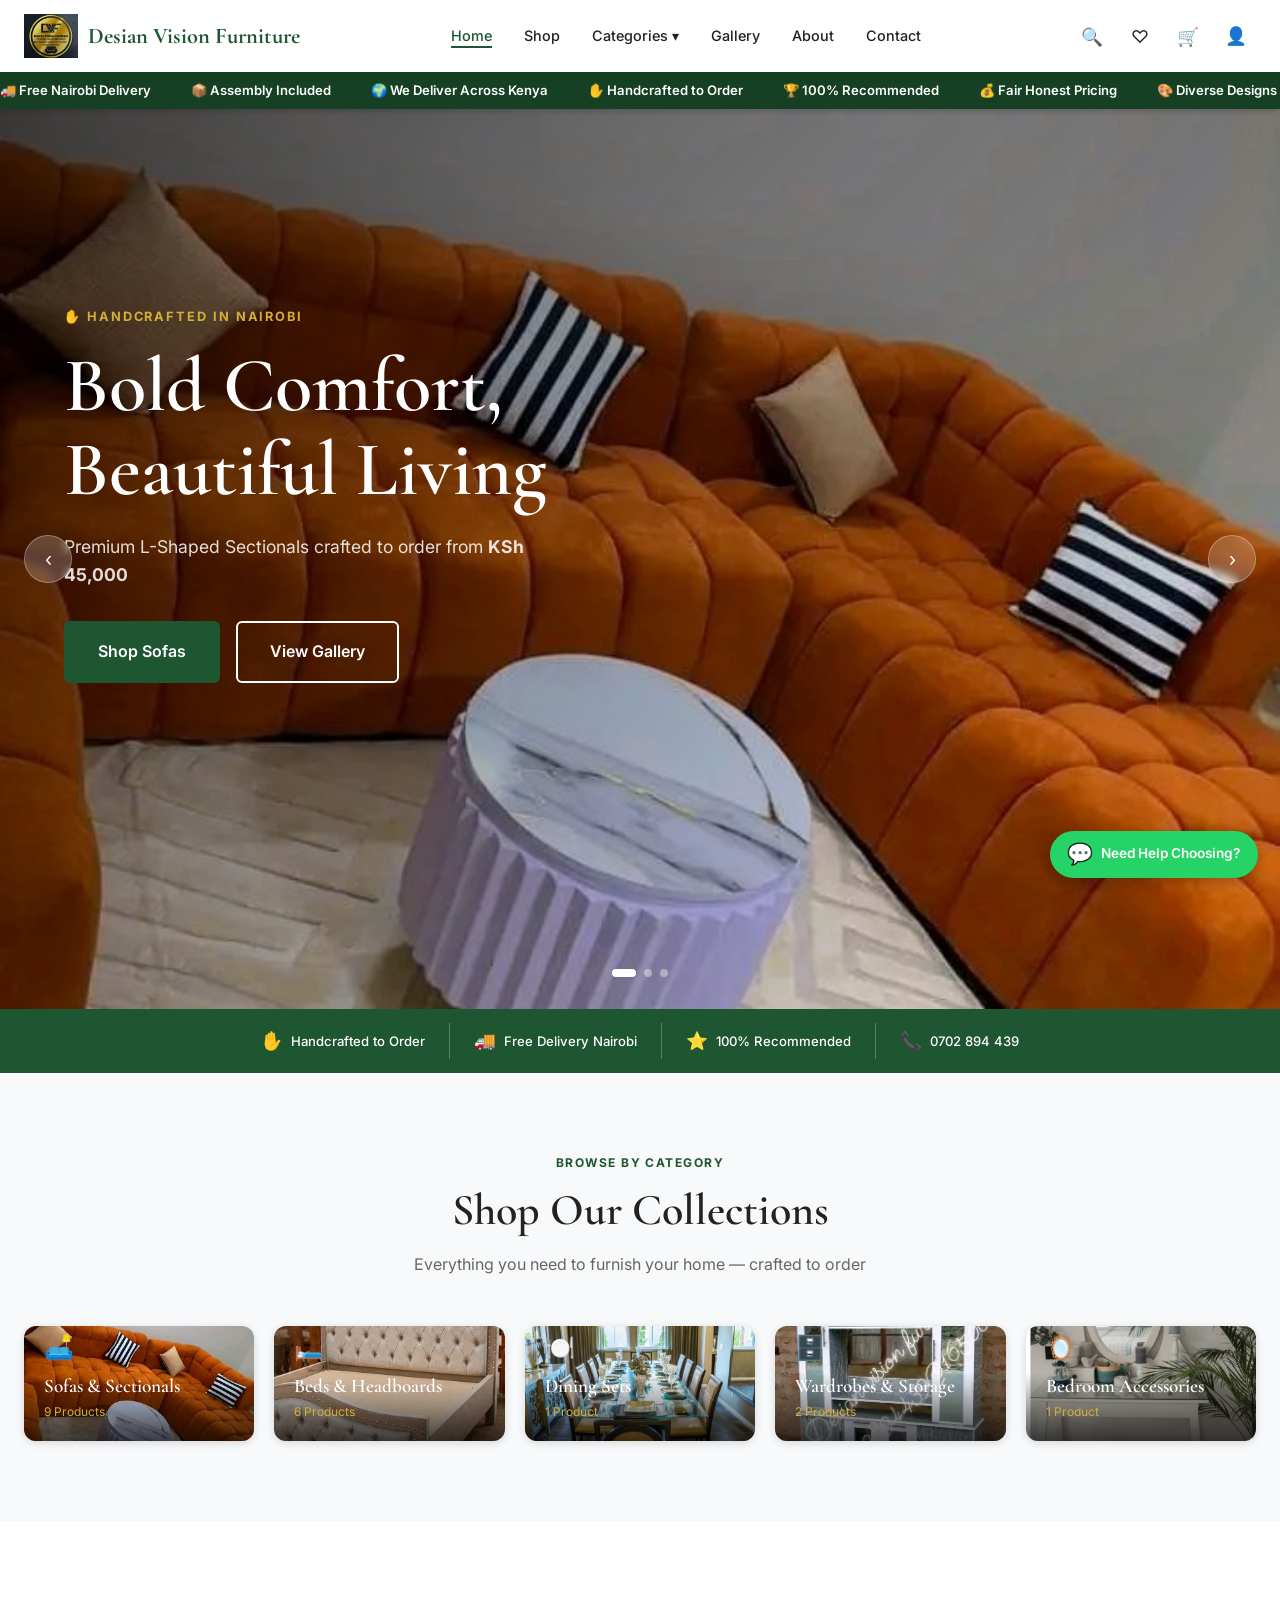
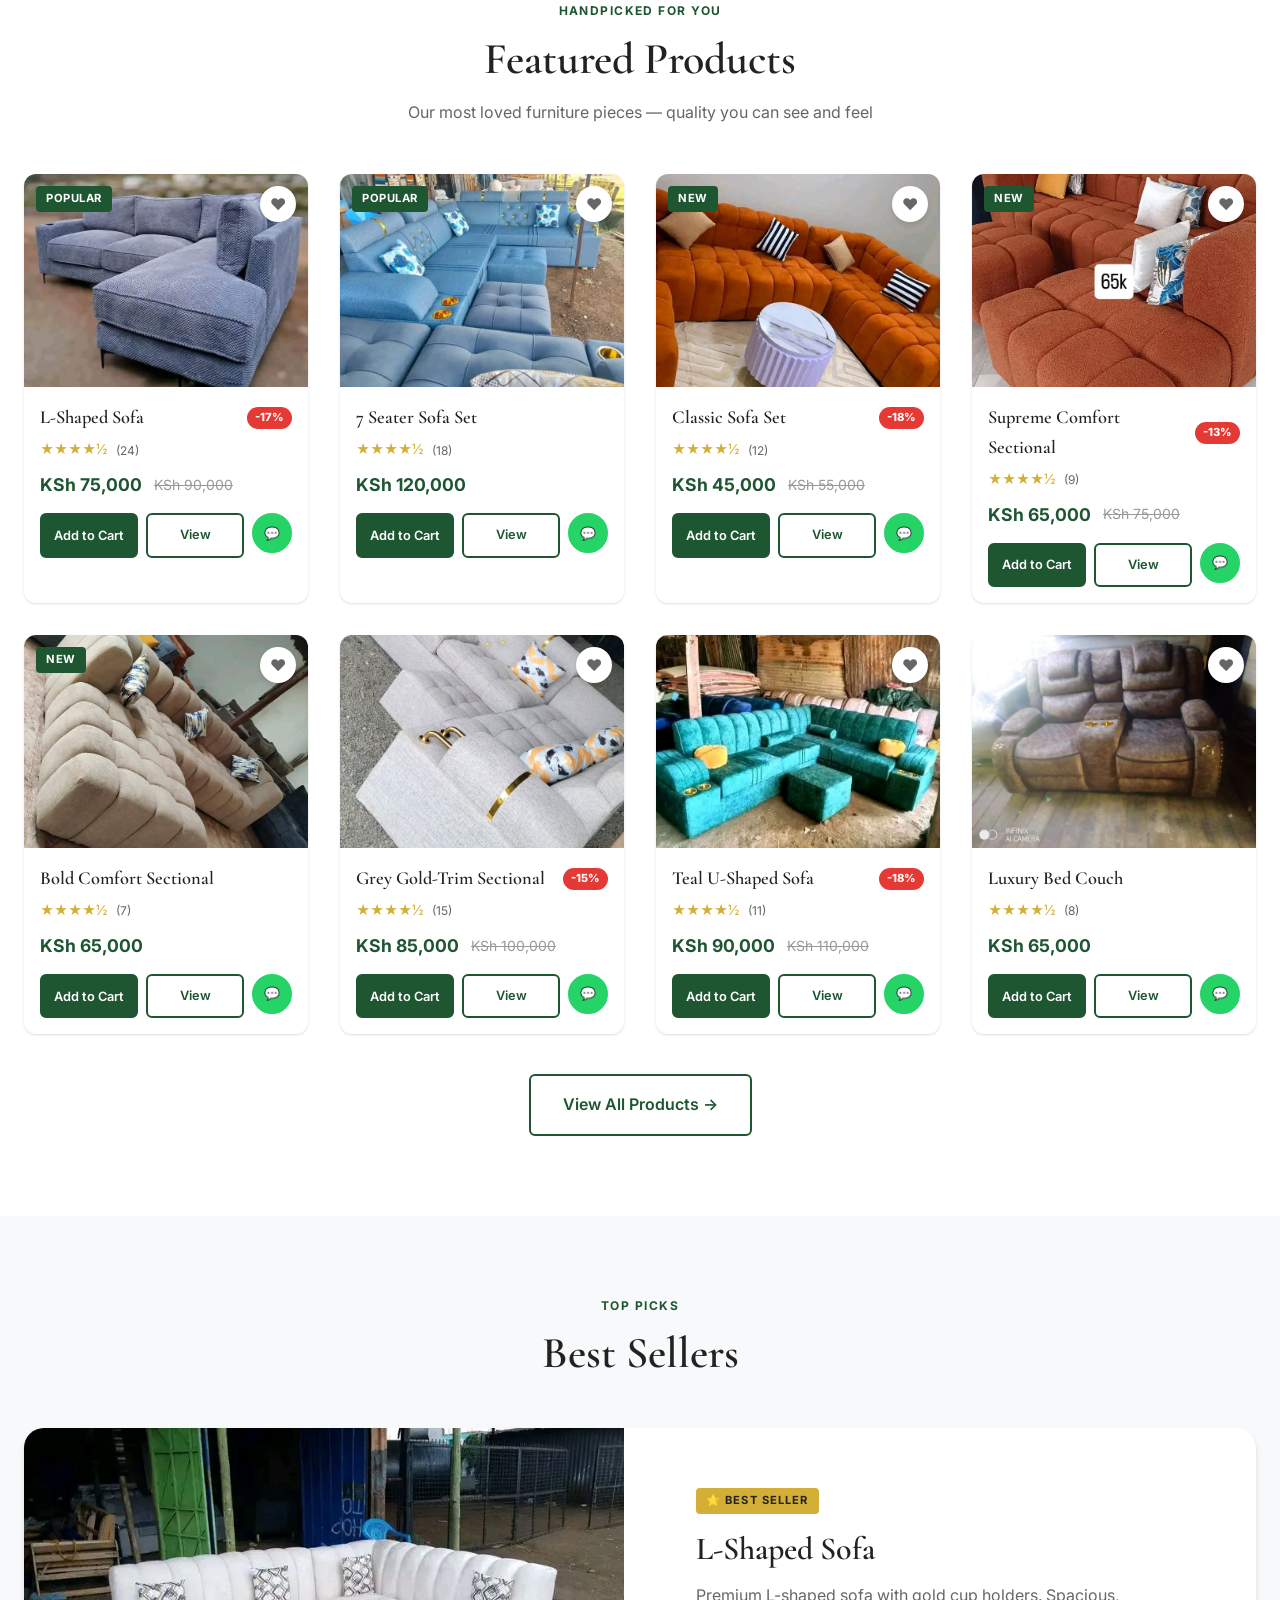
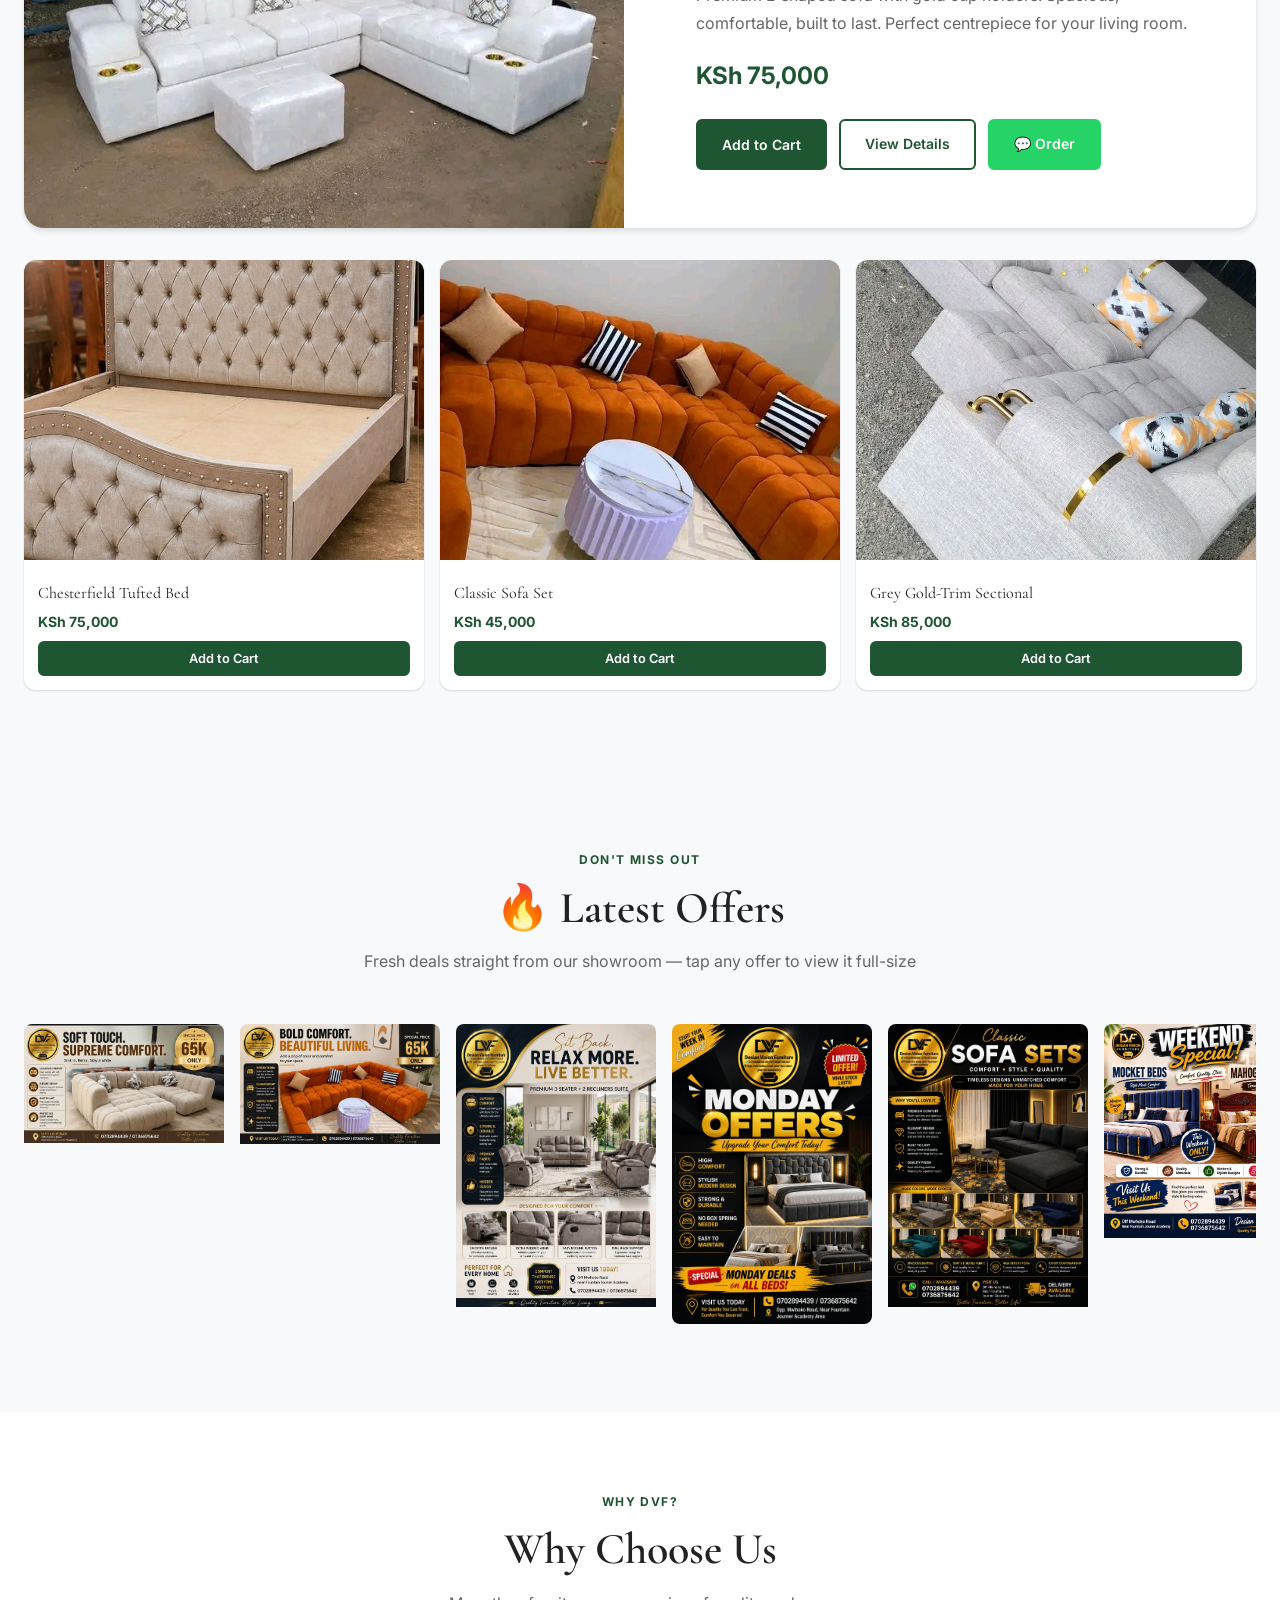
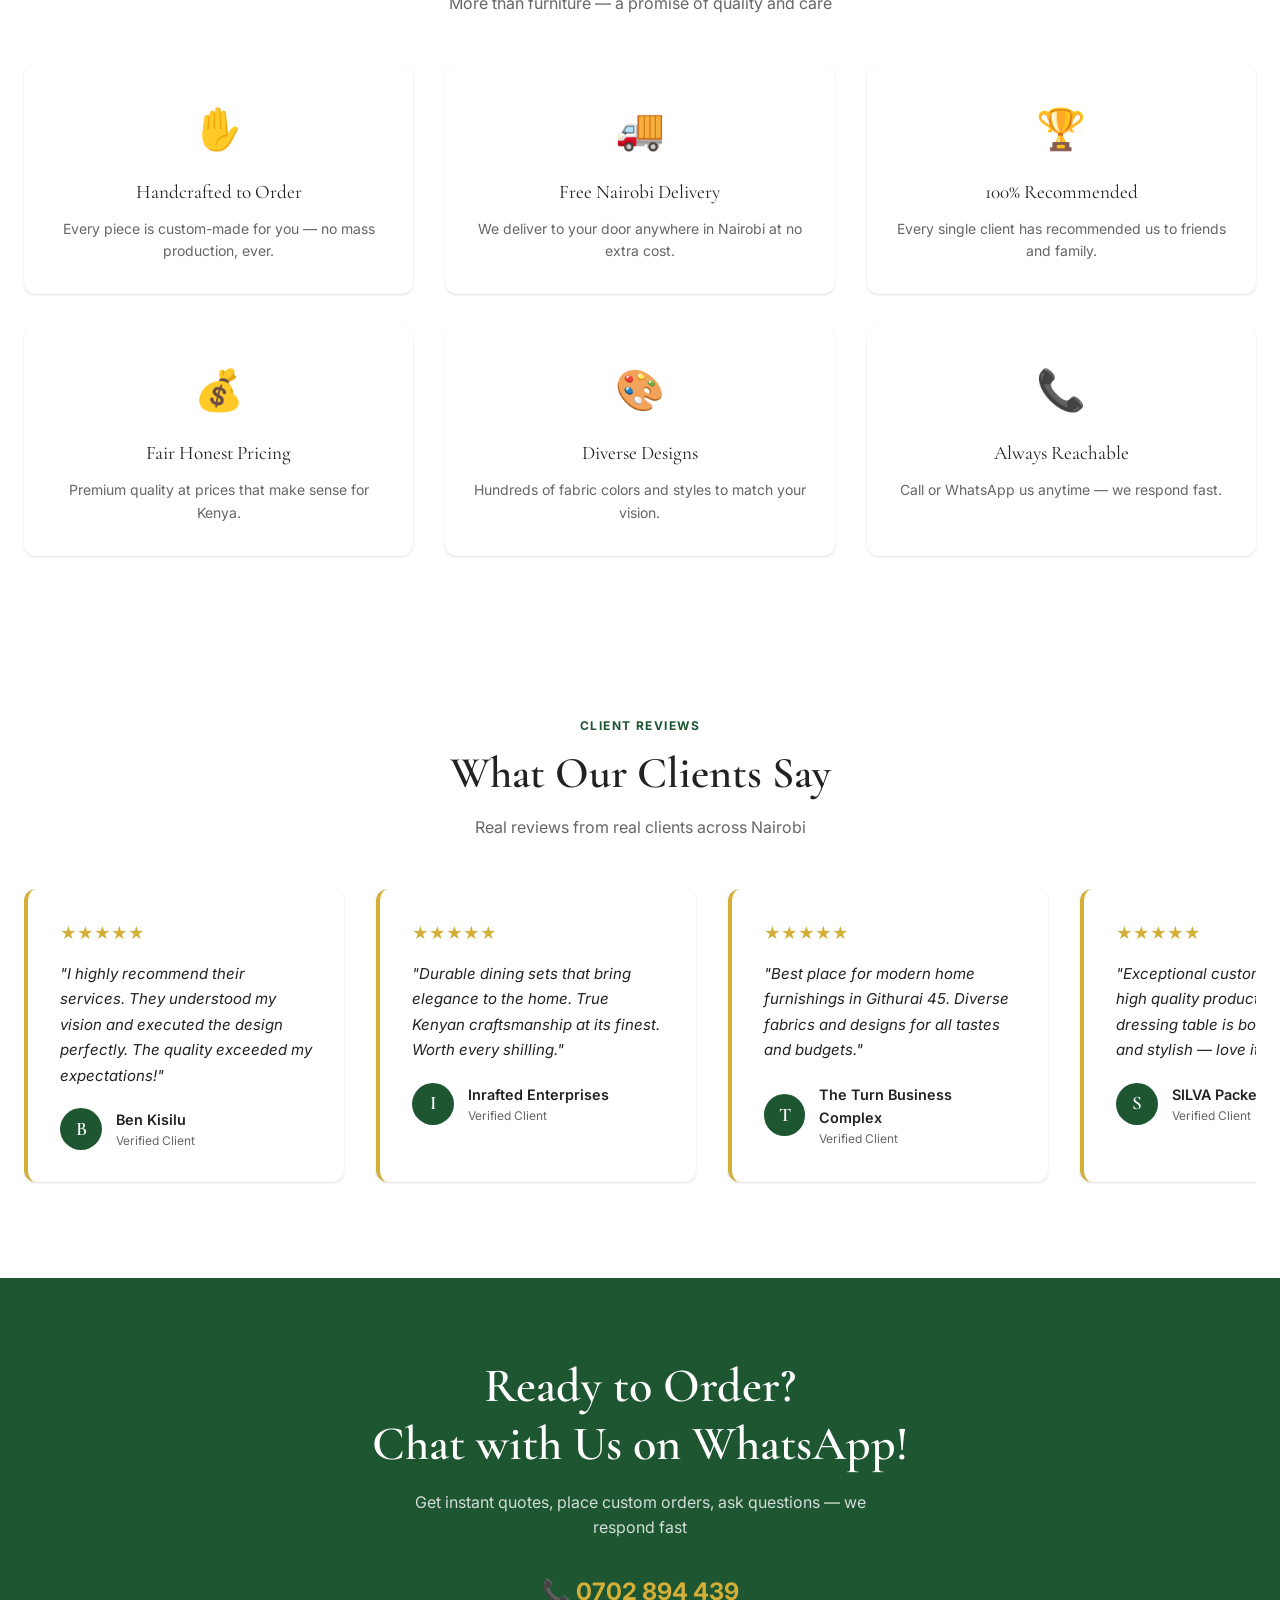
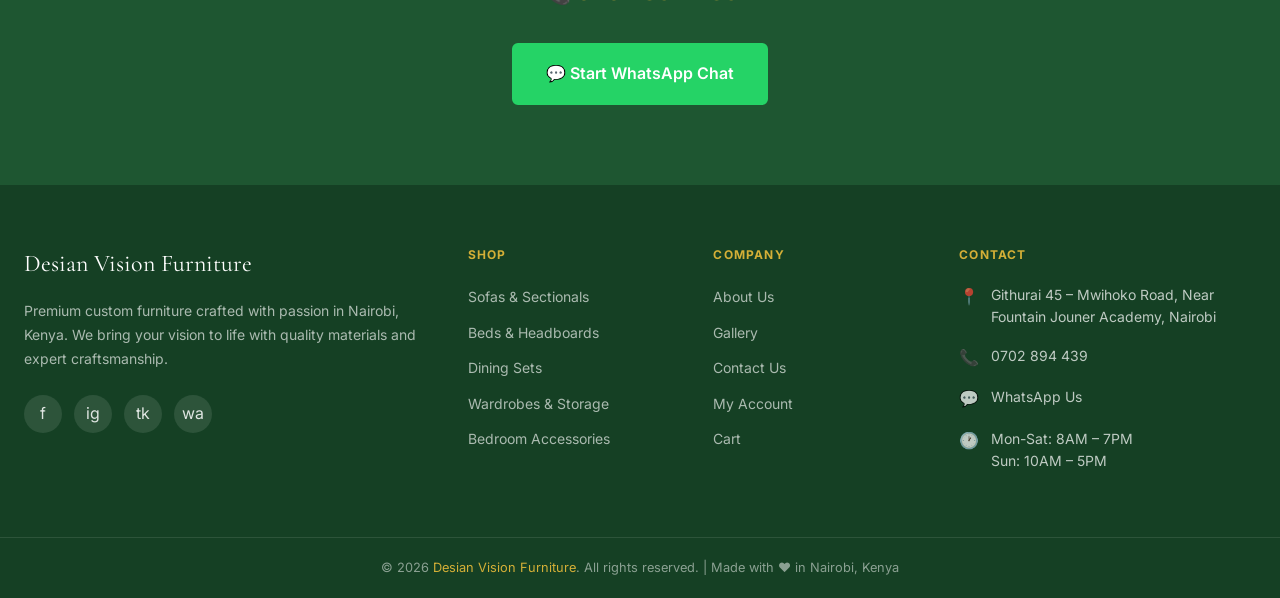
==== commit 93e33145: "Install Google Ads conversion tracking (AW-18234599579) Adds the Google Ads global tag alongside GA4" ====
--- a/index.html
+++ b/index.html
@@ -9,11 +9,12 @@
   <script>document.write('<link rel="stylesheet" href="css/style.css?t='+Date.now()+'">');</script>
   <link rel="icon" type="image/png" href="logo.png">
   <!-- Google tag (gtag.js) -->
-  <script async src="https://www.googletagmanager.com/gtag/js?id=G-TY7Y2Y35L8"></script>
+  <script async src="https://www.googletagmanager.com/gtag/js?id=AW-18234599579"></script>
   <script>
     window.dataLayer = window.dataLayer || [];
     function gtag(){dataLayer.push(arguments);}
     gtag('js', new Date());
+    gtag('config', 'AW-18234599579');
     gtag('config', 'G-TY7Y2Y35L8');
   </script>
 </head>
--- a/css/style.css
+++ b/css/style.css
@@ -532,6 +532,22 @@
   font-weight: 600;
   margin-bottom: 0.4rem;
   color: var(--dark);
+  display: flex;
+  align-items: center;
+  justify-content: space-between;
+  gap: 0.5rem;
+}
+
+.prod-discount-pct {
+  flex-shrink: 0;
+  background: #E53935;
+  color: white;
+  font-family: var(--font-body);
+  font-size: 0.7rem;
+  font-weight: 800;
+  padding: 2px 8px;
+  border-radius: 20px;
+  white-space: nowrap;
 }
 
 .prod-meta {
@@ -2179,12 +2195,14 @@
   .nav-links { display: none; }
   .ham { display: flex; }
   .grid-2 { grid-template-columns: 1fr; }
-  .grid-3, .grid-4 { grid-template-columns: 1fr; }
+  .grid-3 { grid-template-columns: 1fr; }
+  .grid-4 { grid-template-columns: repeat(2, 1fr); }
+  #wishlistGrid { grid-template-columns: repeat(2, 1fr); }
   .hero { height: 80vh; }
   .hero-title { font-size: 2.25rem; }
   .trust-bar-inner { flex-wrap: wrap; justify-content: flex-start; }
   .trust-item { border-right: none; padding: 0.25rem 1rem; }
-  .shop-grid { grid-template-columns: 1fr; }
+  .shop-grid { grid-template-columns: repeat(2, 1fr); }
   .cart-sidebar { width: 100vw; }
   .form-row { grid-template-columns: 1fr; }
   .gallery-masonry, .gallery-grid { columns: 2; }
@@ -2192,15 +2210,22 @@
   .footer-grid { grid-template-columns: 1fr; gap: 2rem; }
   .cart-table-head { display: none; }
   .cart-table-row { grid-template-columns: 1fr; gap: 0.5rem; }
-  .bestseller-mini-grid { grid-template-columns: 1fr; }
+  .bestseller-mini-grid { grid-template-columns: repeat(2, 1fr); }
   .stats-grid { grid-template-columns: repeat(2, 1fr); gap: 1.5rem; }
+
+  .prod-body { padding: 0.75rem; }
+  .prod-name { font-size: 0.95rem; }
+  .prod-price { font-size: 0.95rem; }
+  .prod-actions { flex-wrap: wrap; }
+  .prod-actions .btn-primary { flex: 1 1 100%; }
+  .prod-actions .btn-outline { flex: 1; }
 }
 
 /* =====================================================
    41. Responsive — 576px
    ===================================================== */
 @media (max-width: 576px) {
-  .grid-3, .grid-4 { grid-template-columns: 1fr; }
+  .grid-3 { grid-template-columns: 1fr; }
   .hero-title { font-size: 1.85rem; }
   .hero-btns { flex-direction: column; }
   .gallery-masonry, .gallery-grid { columns: 1; }
@@ -2254,8 +2279,8 @@
   }
   .related-scroll::-webkit-scrollbar { display: none; }
   .related-scroll .prod-card {
-    min-width: 220px;
-    flex-shrink: 0;
+    flex: 0 0 220px;
+    width: 220px;
     scroll-snap-align: start;
   }
 }
